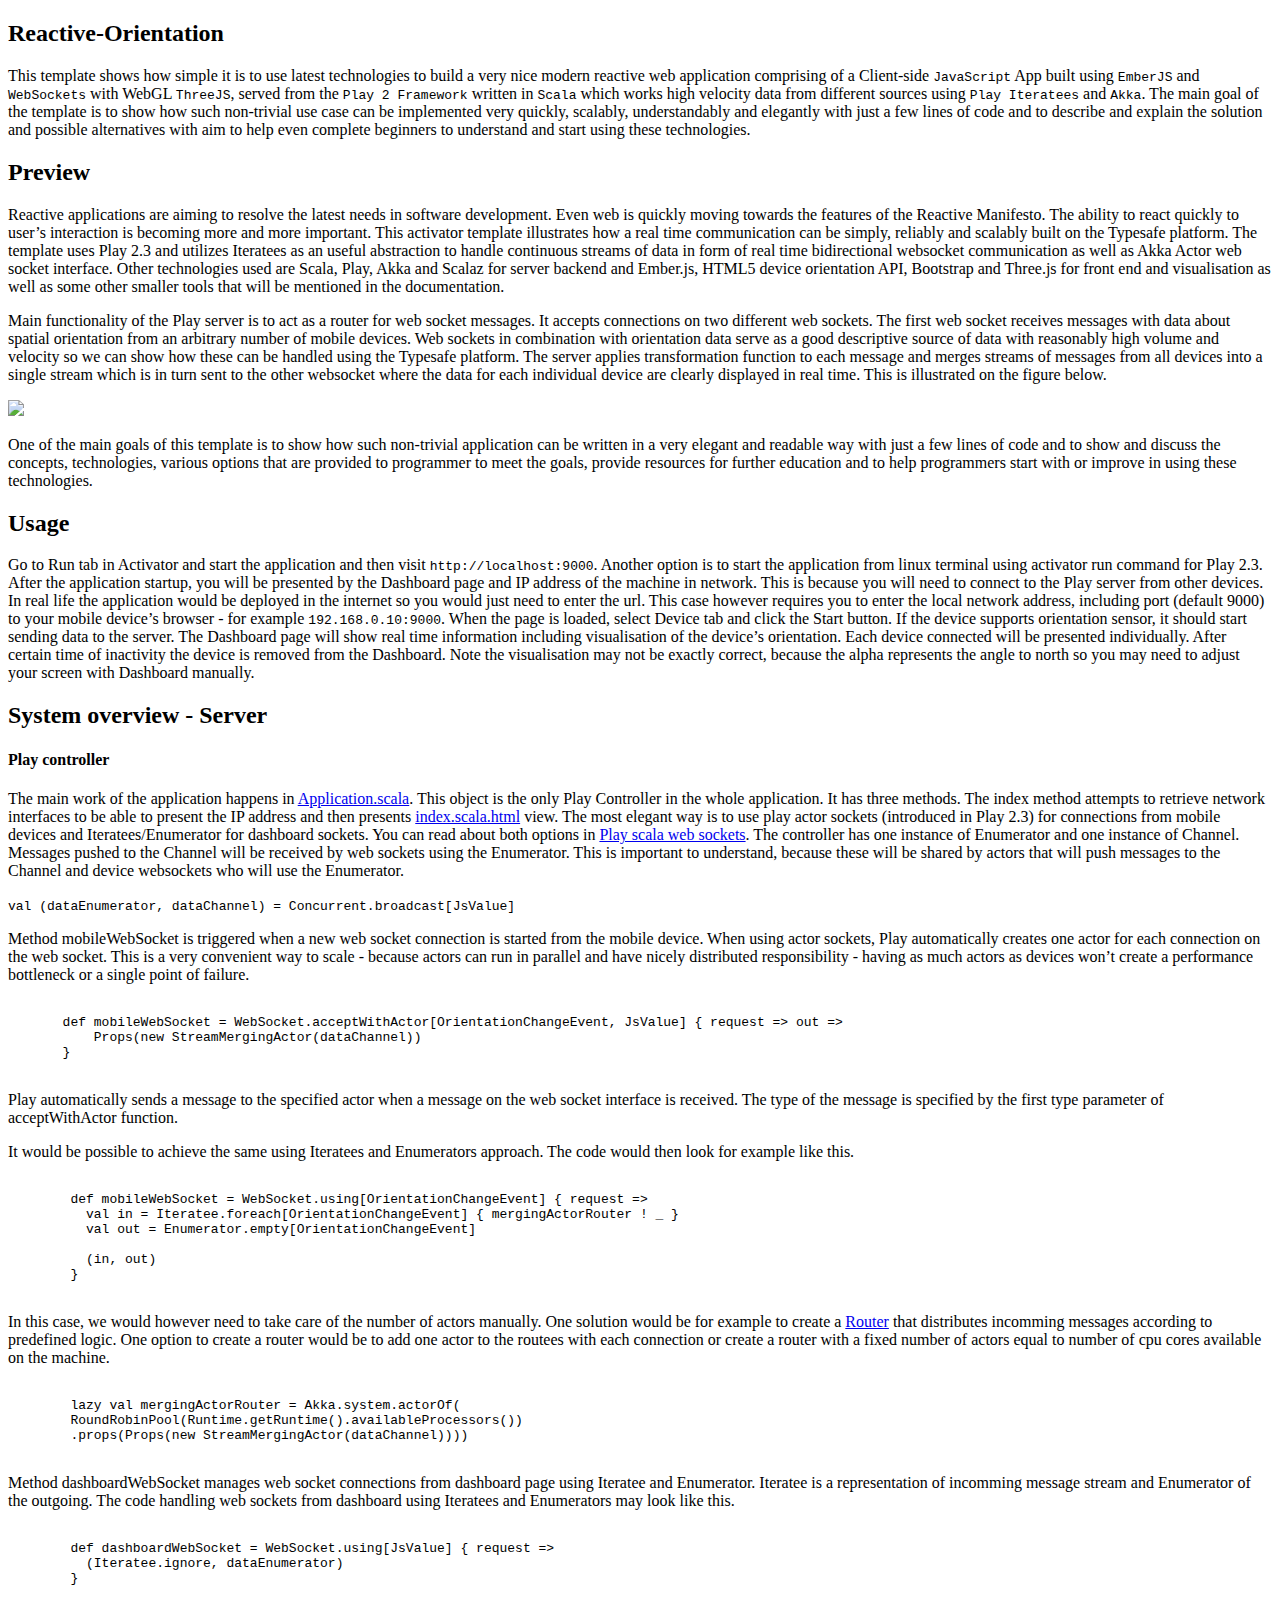
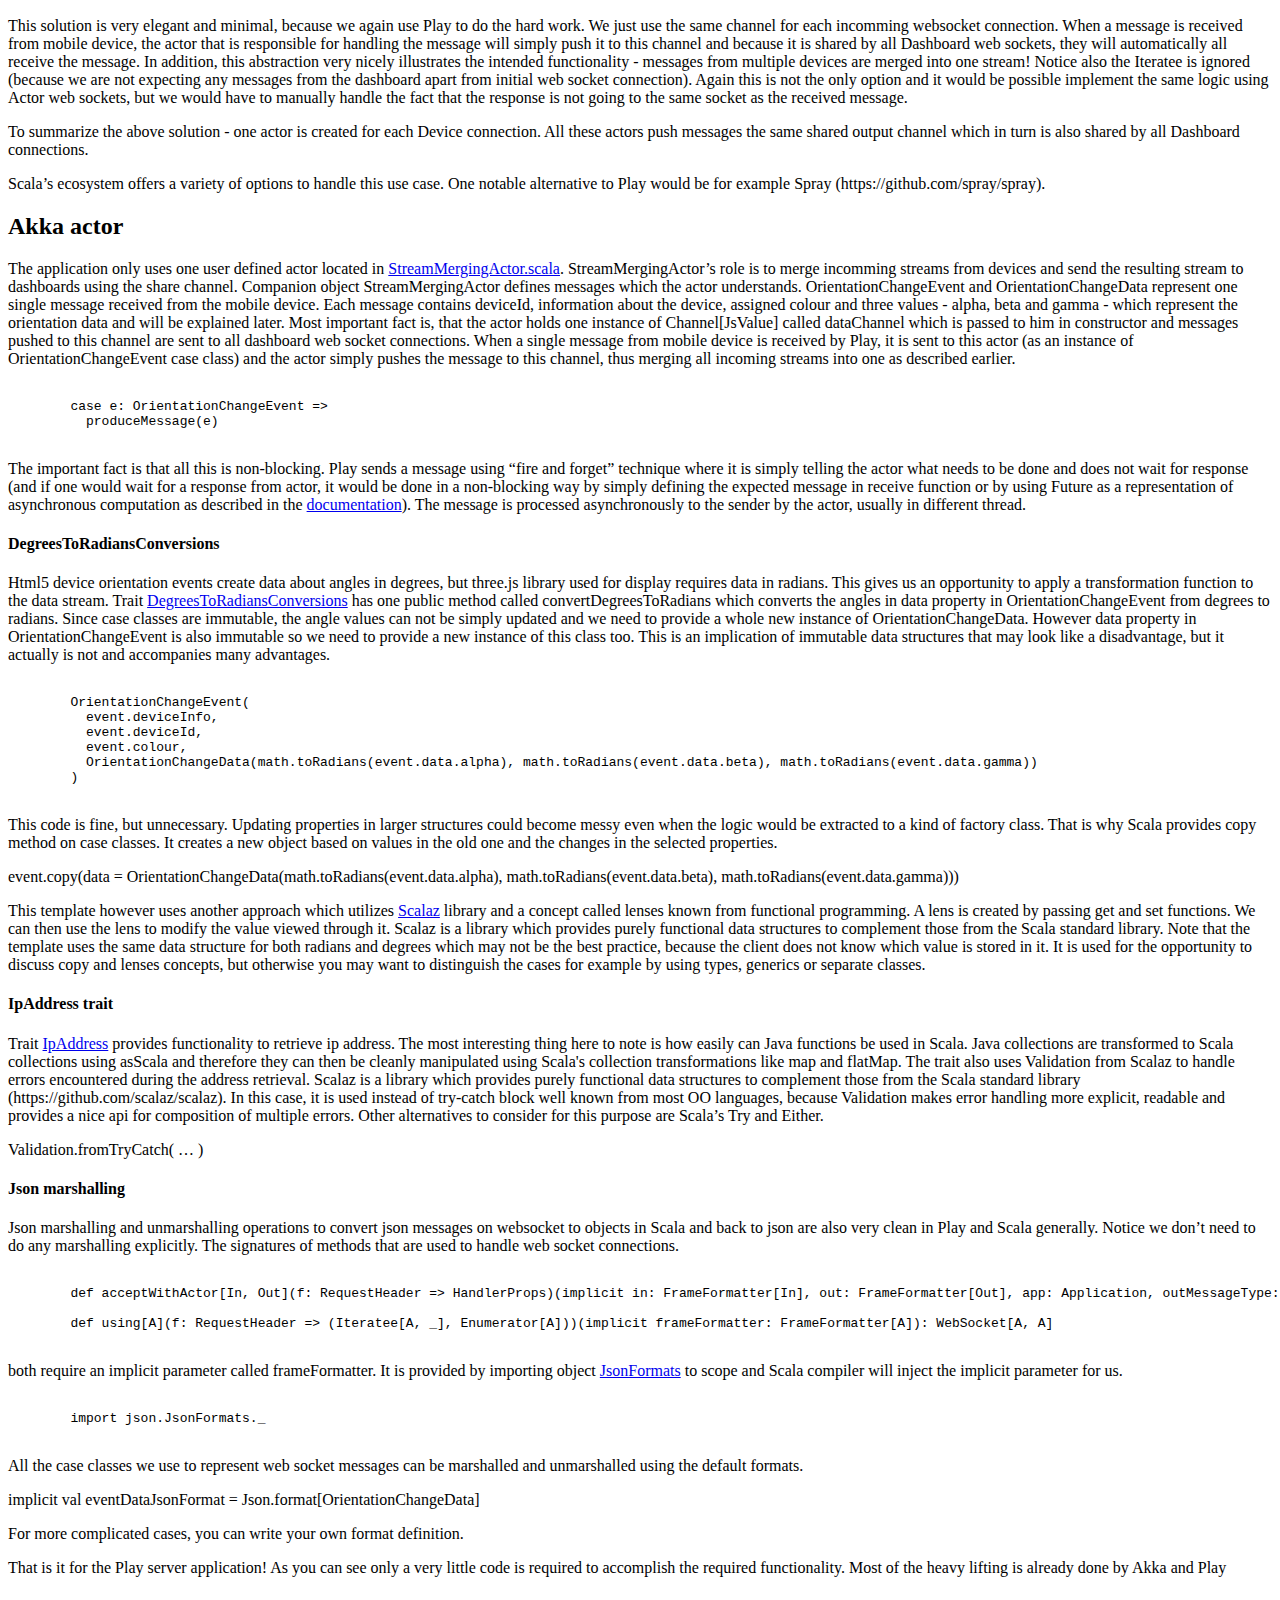
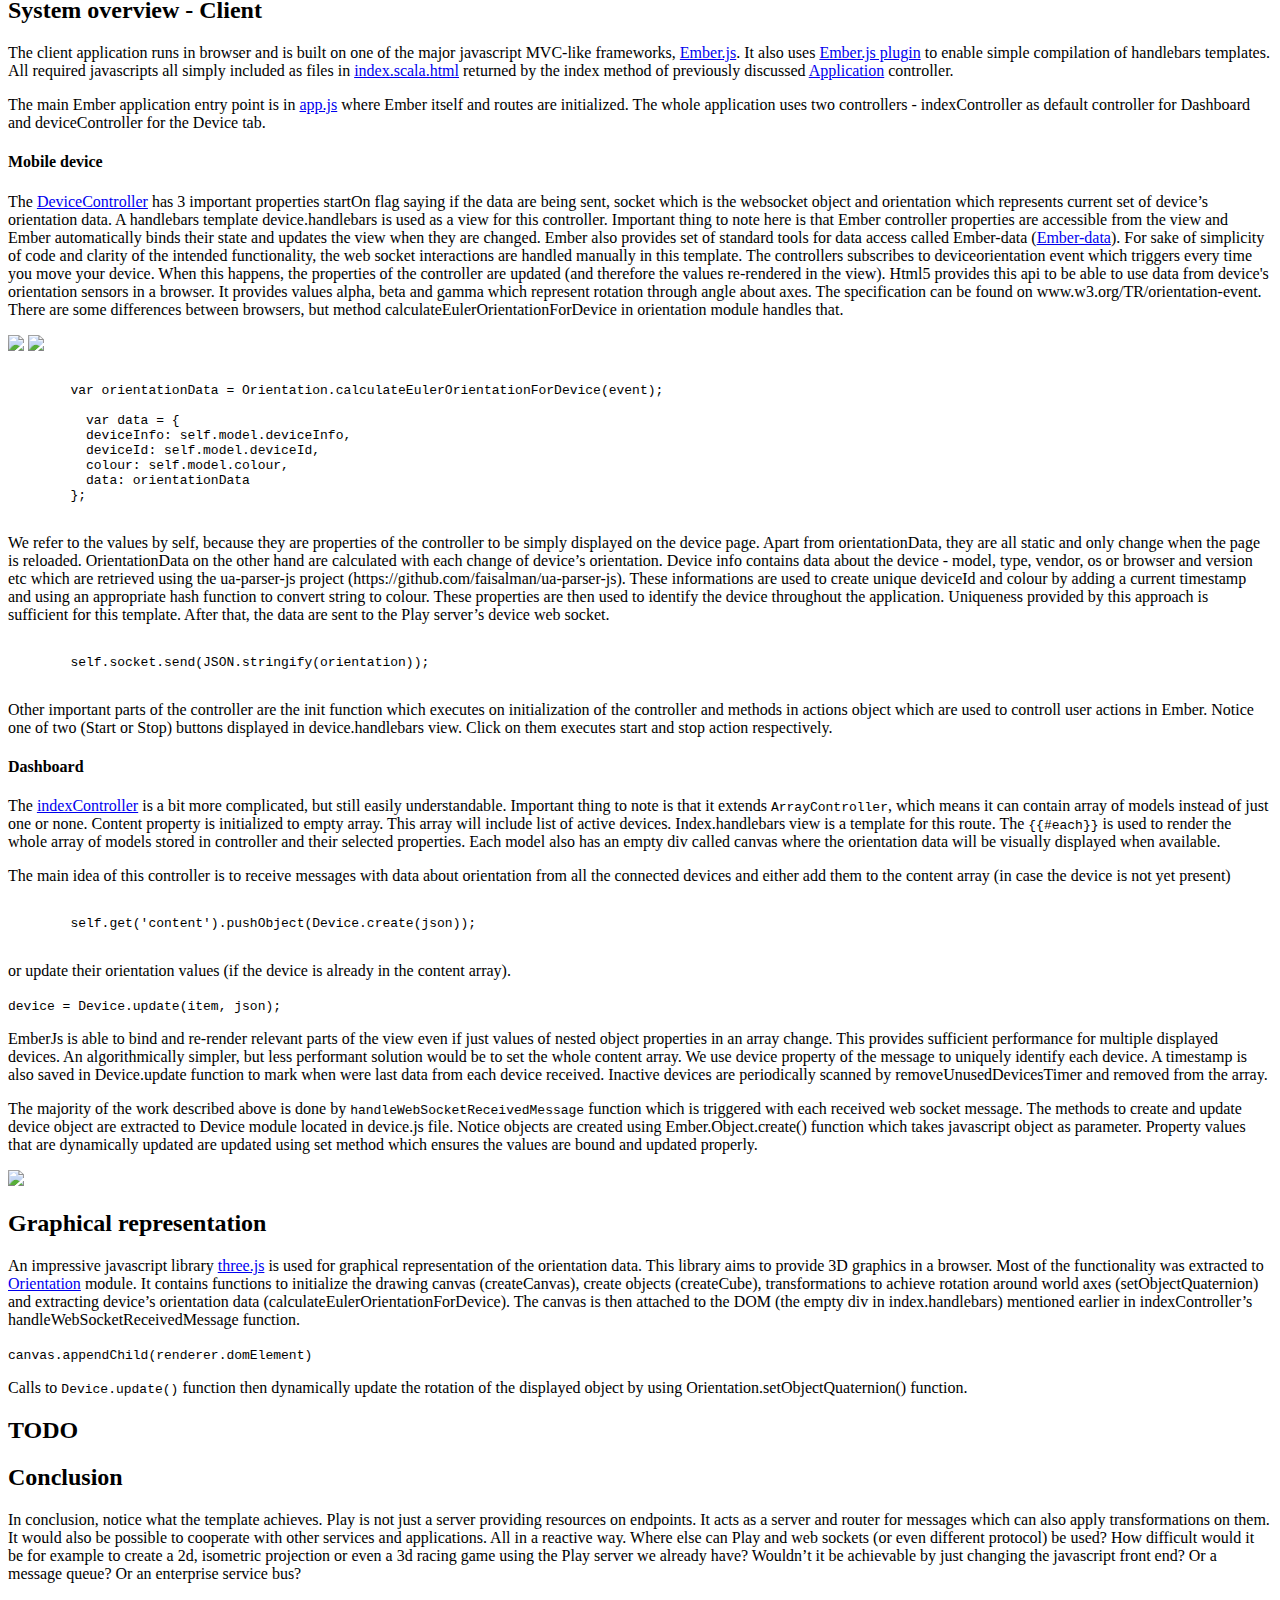
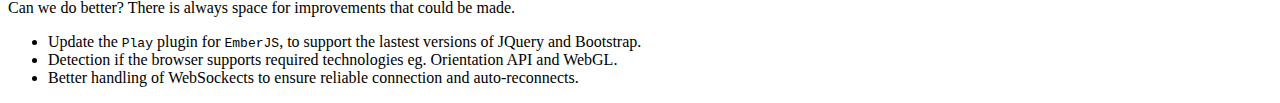
==== tutorial/index.html @ bd3ce536 "Merge remote-tracking branch 'upstream/master'" ====
<!DOCTYPE html PUBLIC "-//W3C//DTD HTML 4.01//EN">
<html xmlns="http://www.w3.org/1999/html" xmlns="http://www.w3.org/1999/html">
<head>
    <title>Reactive-Orientation</title>
</head>
<body>
<div>
    <h2>Reactive-Orientation</h2>
    <p>This template shows how simple it is to use latest technologies to build a very nice modern reactive web application
        comprising of a Client-side <code>JavaScript</code> App built using <code>EmberJS</code>
        and <code>WebSockets</code> with WebGL <code>ThreeJS</code>,
        served from the <code>Play 2 Framework</code> written in <code>Scala</code>
        which works high velocity data from different sources using
        <code>Play Iteratees</code> and <code>Akka</code>. The main goal of the template is to show how such
        non-trivial use case can be implemented very quickly, scalably, understandably and elegantly with just a few lines of
        code and to describe and explain the solution and possible alternatives with aim to help even complete beginners
        to understand and start using these technologies.</p>
</div>
<div>
    <h2>Preview</h2>

    <p>
        Reactive applications are aiming to resolve the latest needs in software development. Even web is quickly moving towards the features of the Reactive Manifesto. The ability to react quickly to user’s interaction is becoming more and more important. This activator template illustrates how a real time communication can be simply, reliably and scalably built on the Typesafe platform.
        The template uses Play 2.3 and utilizes Iteratees as an useful abstraction to handle continuous streams of data in form of real time bidirectional websocket communication as well as Akka Actor web socket interface. Other technologies used are Scala, Play, Akka and Scalaz for server backend and Ember.js, HTML5 device orientation API, Bootstrap and Three.js for front end and visualisation as well as some other smaller tools that will be mentioned in the documentation.
    </p>

    <p>
        Main functionality of the Play server is to act as a router for web socket messages. It accepts connections on two different web sockets. The first web socket receives messages with data about spatial orientation from an arbitrary number of mobile devices. Web sockets in combination with orientation data serve as a good descriptive source of data with reasonably high volume and velocity so we can show how these can be handled using the Typesafe platform. The server applies transformation function to each message and merges streams of messages from all devices into a single stream which is in turn sent to the other websocket where the data for each individual device are clearly displayed in real time. This is illustrated on the figure below.
    </p>

    <img src="tutorial/marble.png">

    <p>
        One of the main goals of this template is to show how such non-trivial application can be written in a very elegant and readable way with just a few lines of code and to show and discuss the concepts, technologies, various options that are provided to programmer to meet the goals, provide resources for further education and to help programmers start with or improve in using these technologies.
    </p>

    <h2>Usage</h2>
    <p>
        Go to Run tab in Activator and start the application and then visit <code>http://localhost:9000</code>. Another option is to start the application from linux terminal using activator run command for Play 2.3. After the application startup, you will be presented by the Dashboard page and IP address of the machine in network. This is because you will need to connect to the Play server from other devices. In real life the application would be deployed in the internet so you would just need to enter the url. This case  however requires you to enter the local network address, including port (default 9000) to your mobile device’s browser - for example <code>192.168.0.10:9000</code>. When the page is loaded, select Device tab and click the Start button. If the device supports orientation sensor, it should start sending data to the server. The Dashboard page will show real time information including visualisation of the device’s orientation. Each device connected will be presented individually. After certain time of inactivity the device is removed from the Dashboard. Note the visualisation may not be exactly correct, because the alpha represents the angle to north so you may need to adjust your screen with Dashboard manually.
    </p>
</div>
<div>
    <h2>System overview - Server</h2>
    <h4>Play controller</h4>

    <p>
        The main work of the application happens in <a href="#code/app/controller/Application.scala">Application.scala</a>. This object is the only Play Controller in the whole application. It has three methods. The index method attempts to retrieve network interfaces to be able to present the IP address and then presents <a href="#code/views/index.scala.html">index.scala.html</a> view.
        The most elegant way is to use play actor sockets (introduced in Play 2.3) for connections from mobile devices and Iteratees/Enumerator for dashboard sockets. You can read about both options in <a href="https://www.playframework.com/documentation/2.3.x/ScalaWebSockets"> Play scala web sockets</a>.

        The controller has one instance of Enumerator and one instance of Channel. Messages pushed to the Channel will be received by web sockets using the Enumerator. This is important to understand, because these will be shared by actors that will push messages to the Channel and device websockets who will use the Enumerator.
    </p>

    <code>val (dataEnumerator, dataChannel) = Concurrent.broadcast[JsValue]</code>

    <p>
        Method mobileWebSocket is triggered when a new web socket connection is started from the mobile device. When using actor sockets, Play automatically creates one actor for each connection on the web socket. This is a very convenient way to scale - because actors can run in parallel and have nicely distributed responsibility - having as much actors as devices won’t create a performance bottleneck or a single point of failure.
    </p>

    <pre><code>
       def mobileWebSocket = WebSocket.acceptWithActor[OrientationChangeEvent, JsValue] { request => out =>
           Props(new StreamMergingActor(dataChannel))
       }
    </code></pre>

    <p>
       Play automatically sends a message to the specified actor when a message on the web socket interface is received. The type of the message is specified by the first type parameter of acceptWithActor function.
    </p>

    <p>
       It would be possible to achieve the same using Iteratees and Enumerators approach. The code would then look for example like this.
    </p>

    <pre><code>
        def mobileWebSocket = WebSocket.using[OrientationChangeEvent] { request =>
          val in = Iteratee.foreach[OrientationChangeEvent] { mergingActorRouter ! _ }
          val out = Enumerator.empty[OrientationChangeEvent]

          (in, out)
        }
    </code></pre>

    <p>
        In this case, we would however need to take care of the number of actors manually. One solution would be for example to create a <a href="http://doc.akka.io/docs/akka/snapshot/scala/routing.html">Router</a> that distributes incomming messages according to predefined logic. One option to create a router would be to add one actor to the routees with each connection or create a router with a fixed number of actors equal to number of cpu cores available on the machine.
    </p>

    <pre><code>
        lazy val mergingActorRouter = Akka.system.actorOf(
        RoundRobinPool(Runtime.getRuntime().availableProcessors())
        .props(Props(new StreamMergingActor(dataChannel))))
    </code></pre>

    <p>
        Method dashboardWebSocket manages web socket connections from dashboard page using Iteratee and Enumerator. Iteratee is a representation of incomming message stream and Enumerator of the outgoing. The code handling web sockets from dashboard using Iteratees and Enumerators may look like this.
    </p>

    <pre><code>
        def dashboardWebSocket = WebSocket.using[JsValue] { request =>
          (Iteratee.ignore, dataEnumerator)
        }
    </code></pre>

    <p>
        This solution is very elegant and minimal, because we again use Play to do the hard work. We just use the same channel for each incomming websocket connection. When a message is received from mobile device, the actor that is responsible for handling the message will simply push it to this channel and because it is shared by all Dashboard web sockets, they will automatically all receive the message. In addition, this abstraction very nicely illustrates the intended functionality - messages from multiple devices are merged into one stream! Notice also the Iteratee is ignored (because we are not expecting any messages from the dashboard apart from initial web socket connection). Again this is not the only option and it would be possible implement the same logic using Actor web sockets, but we would have to manually handle the fact that the response is not going to the same socket as the received message.
    </p>

    <p>
        To summarize the above solution - one actor is created for each Device connection. All these actors push messages the same shared output channel which in turn is also shared by all Dashboard connections.
    </p>

    <p>
        Scala’s ecosystem offers a variety of options to handle this use case. One notable alternative to Play would be for example Spray (https://github.com/spray/spray).
    </p>


    <h2>Akka actor</h2>

    <p>
        The application only uses one user defined actor located in <a href="#code/actors/StreamMergingActor.scala">StreamMergingActor.scala</a>. StreamMergingActor’s role is to merge incomming streams from devices and send the resulting stream to dashboards using the share channel. Companion object StreamMergingActor defines messages which the actor understands. OrientationChangeEvent and OrientationChangeData represent one single message received from the mobile device. Each message contains deviceId, information about the device, assigned colour and three values - alpha, beta and gamma - which represent the orientation data and will be explained later. Most important fact is, that the actor holds one instance of Channel[JsValue] called dataChannel which is passed to him in constructor and messages pushed to this channel are sent to all dashboard web socket connections. When a single message from mobile device is received by Play, it is sent to this actor (as an instance of OrientationChangeEvent case class) and the actor simply pushes the message to this channel, thus merging all incoming streams into one as described earlier.
    </p>

    <pre><code>
        case e: OrientationChangeEvent =>
          produceMessage(e)
    </code></pre>

    <p>
        The important fact is that all this is non-blocking. Play sends a message using “fire and forget” technique where it is simply telling the actor what needs to be done and does not wait for response (and if one would wait for a response from actor, it would be done in a non-blocking way by simply defining the expected message in receive function or by using Future as a representation of asynchronous computation as described in the <a href="http://doc.akka.io/docs/akka/snapshot/scala/actors.html">documentation</a>). The message is processed asynchronously to the sender by the actor, usually in different thread.
    </p>

    <h4>DegreesToRadiansConversions</h4>

    <p>
        Html5 device orientation events create data about angles in degrees, but three.js library used for display requires data in radians. This gives us an opportunity to apply a transformation function to the data stream. Trait <a href="#code/app/utils/DegreesToRadiansConversions.scala">DegreesToRadiansConversions</a> has one public method called convertDegreesToRadians which converts the angles in data property in OrientationChangeEvent from degrees to radians. Since case classes are immutable, the angle values can not be simply updated and we need to provide a whole new instance of OrientationChangeData. However data property in OrientationChangeEvent is also immutable so we need to provide a new instance of this class too. This is an implication of immutable data structures that may look like a disadvantage, but it actually is not and accompanies many advantages.
    </p>

    <pre><code>
        OrientationChangeEvent(
          event.deviceInfo,
          event.deviceId,
          event.colour,
          OrientationChangeData(math.toRadians(event.data.alpha), math.toRadians(event.data.beta), math.toRadians(event.data.gamma))
        )
    </code></pre>

    <p>
        This code is fine, but unnecessary. Updating properties in larger structures could become messy even when the logic would be extracted to a kind of factory class.
        That is why Scala provides copy method on case classes. It creates a new object based on values in the old one and the changes in the selected properties.
    </p>

    <p>
        event.copy(data =  OrientationChangeData(math.toRadians(event.data.alpha), math.toRadians(event.data.beta), math.toRadians(event.data.gamma)))
    </p>

    <p>
        This template however uses another approach which utilizes <a href="https://github.com/scalaz/scalaz">Scalaz</a> library and a concept called lenses known from functional programming. A lens is created by passing get and set functions. We can then use the lens to modify the value viewed through it. Scalaz is a library which provides purely functional data structures to complement those from the Scala standard library. Note that the template uses the same data structure for both radians and degrees which may not be the best practice, because the client does not know which value is stored in it. It is used for the opportunity to discuss copy and lenses concepts, but otherwise you may want to distinguish the cases for example by using types, generics or separate classes.
    </p>

    <h4>IpAddress trait</h4>

    <p>
        Trait <a href="#code/app/utils/IpAddress.scala">IpAddress</a> provides functionality to retrieve ip address. The most interesting thing here to note is how easily can Java functions be used in Scala. Java collections are transformed to Scala collections using asScala and therefore they can then be cleanly manipulated using Scala's collection transformations like map and flatMap. The trait also uses Validation from Scalaz to handle errors encountered during the address retrieval. Scalaz is a library which provides purely functional data structures to complement those from the Scala standard library (https://github.com/scalaz/scalaz). In this case, it is used instead of try-catch block well known from most OO languages, because  Validation makes error handling more explicit, readable and provides a nice api for composition of multiple errors. Other alternatives to consider for this purpose are Scala’s Try and Either.
    </p>

    <p>
        Validation.fromTryCatch( … )
    </p>

    <h4>Json marshalling</h4>

    <p>
        Json marshalling and unmarshalling operations to convert json messages on websocket to objects in Scala and back to json are also very clean in Play and Scala generally. Notice we don’t need to do any marshalling explicitly. The signatures of methods that are used to handle web socket connections.
    </p>

    <pre><code>
        def acceptWithActor[In, Out](f: RequestHeader => HandlerProps)(implicit in: FrameFormatter[In], out: FrameFormatter[Out], app: Application, outMessageType: ClassTag[Out]): WebSocket[In, Out]

        def using[A](f: RequestHeader => (Iteratee[A, _], Enumerator[A]))(implicit frameFormatter: FrameFormatter[A]): WebSocket[A, A]
    </code></pre>

    <p>
        both require an implicit parameter called frameFormatter. It is provided by importing object <a href="#code/app/json/JsonFormats.scala">JsonFormats</a> to scope and Scala compiler will inject the implicit parameter for us.
    </p>

    <pre><code>
        import json.JsonFormats._
    </code></pre>

    <p>
        All the case classes we use to represent web socket messages can be marshalled and unmarshalled using the default formats.
    </p>

    <p>
        implicit val eventDataJsonFormat = Json.format[OrientationChangeData]
    </p>

    <p>
        For more complicated cases, you can write your own format definition.
    </p>

    <p>
        That is it for the Play server application! As you can see only a very little code is required to accomplish the required functionality. Most of the heavy lifting is already done by Akka and Play
    </p>
</div>
<div>
    <h2>System overview - Client</h2>

    <p>
        The client application runs in browser and is built on one of the major javascript MVC-like frameworks, <a href="http://emberjs.com/">Ember.js</a>. It also uses <a href="https://github.com/krumpi/play-emberjs/">Ember.js plugin</a> to enable simple compilation of handlebars templates. All required javascripts all simply included as files in <a href="#code/app/views/index.scala.html">index.scala.html</a> returned by the index method of previously discussed <a href="#code/app/controllers/Application.scala">Application</a> controller.
    </p>

    <p>
        The main Ember application entry point is in <a href="#code/public/javascripts/app/app.js">app.js</a> where Ember itself and routes are initialized. The whole application uses two controllers - indexController as default controller for Dashboard and deviceController for the Device tab.
    </p>

    <h4>Mobile device</h4>

    <p>
        The <a href="#code/public/javascripts/app/deviceController.js">DeviceController</a> has 3 important properties startOn flag saying if the data are being sent, socket which is the websocket object and orientation which represents current set of device’s orientation data. A handlebars template device.handlebars is used as a view for this controller. Important thing to note here is that Ember controller properties are accessible from the view and Ember automatically binds their state and updates the view when they are changed. Ember also provides set of standard tools for data access called Ember-data (<a href="http://emberjs.com/guides/models/">Ember-data</a>). For sake of simplicity of code and clarity of the intended functionality, the web socket interactions are handled manually in this template.
        The controllers subscribes to deviceorientation event which triggers every time you move your device. When this happens, the properties of the controller are updated (and therefore the values re-rendered in the view). Html5 provides this api to be able to use data from device's orientation sensors in a browser. It provides values alpha, beta and gamma which represent rotation through angle about axes. The specification can be found on www.w3.org/TR/orientation-event. There are some differences between browsers, but method calculateEulerOrientationForDevice in orientation module handles that.
    </p>

    <img src="tutorial/device.png" >
    <img src="tutorial/device-portrait.png" >

    <pre><code>
        var orientationData = Orientation.calculateEulerOrientationForDevice(event);

          var data = {
          deviceInfo: self.model.deviceInfo,
          deviceId: self.model.deviceId,
          colour: self.model.colour,
          data: orientationData
        };
    </code></pre>

    <p>
        We refer to the values by self, because they are properties of the controller to be simply displayed on the device page. Apart from orientationData, they are all static and only change when the page is reloaded. OrientationData on the other hand are calculated with each change of device’s orientation. Device info contains data about the device - model, type, vendor, os or browser and version etc which are retrieved using the ua-parser-js project (https://github.com/faisalman/ua-parser-js). These informations are used to create unique deviceId and colour by adding a current timestamp and using an appropriate hash function to convert string to colour. These properties are then used to identify the device throughout the application. Uniqueness provided by this approach is sufficient for this template. After that, the data are sent to the Play server’s device web socket.
    </p>

    <pre><code>
        self.socket.send(JSON.stringify(orientation));
    </code></pre>

    <p>
        Other important parts of the controller are the init function which executes on initialization of the controller and methods in actions object which are used to controll user actions in Ember. Notice one of two (Start or Stop) buttons displayed in device.handlebars view. Click on them executes start and stop action respectively.
    </p>

    <h4>Dashboard</h4>

    <p>
       The <a href="#code/public/javascripts/app/indexController.js">indexController</a> is a bit more complicated, but still easily understandable. Important thing to note is that it extends <code>ArrayController</code>, which means it can contain array of models instead of just one or none. Content property is initialized to empty array. This array will include list of active devices. Index.handlebars view is a template for this route. The <code>{{#each}}</code> is used to render the whole array of models stored in controller and their selected properties. Each model also has an empty div called canvas where the orientation data will be visually displayed when available.
    </p>

    <p>
        The main idea of this controller is to receive messages with data about orientation from all the connected devices and either add them to the content array (in case the device is not yet present)
    </p>

    <pre><code>
        self.get('content').pushObject(Device.create(json));
    </code></pre>

    <p>
        or update their orientation values (if the device is already in the content array).
    </p>

    <code>device = Device.update(item, json);</code>

    <p>
        EmberJs is able to bind and re-render relevant parts of the view even if just values of nested object properties in an array change. This provides sufficient performance for multiple displayed devices. An algorithmically simpler, but less performant solution would be to set the whole content array. We use device property of the message to uniquely identify each device. A timestamp is also saved in Device.update function to mark when were last data from each device received. Inactive devices are periodically scanned by removeUnusedDevicesTimer and removed from the array.
    </p>

    <p>
        The majority of the work described above is done by <code>handleWebSocketReceivedMessage</code> function which is triggered with each received web socket message. The methods to create and update device object are extracted to Device module located in device.js file. Notice objects are created using Ember.Object.create() function which takes javascript object as parameter. Property values that are dynamically updated are updated using set method which ensures the values are bound and updated properly.
    </p>

    <img src="tutorial/dashboard.png" >
</div>
<div>
    <h2>Graphical representation</h2>

    <p>
        An impressive javascript library <a href="http://threejs.org/">three.js</a> is used for graphical representation of the orientation data. This library aims to provide 3D graphics in a browser. Most of the functionality was extracted to <a href="#code/public/javascripts/app/orientation.js">Orientation</a> module. It contains functions to initialize the drawing canvas (createCanvas), create objects (createCube), transformations to achieve rotation around world axes (setObjectQuaternion) and extracting device’s orientation data (calculateEulerOrientationForDevice). The canvas is then attached to the DOM (the empty div in index.handlebars) mentioned earlier in indexController’s handleWebSocketReceivedMessage function.
    </p>

    <code>canvas.appendChild(renderer.domElement)</code>

    <p>
        Calls to <code>Device.update()</code> function then dynamically update the rotation of the displayed object by using Orientation.setObjectQuaternion() function.
    </p>

    <h2>TODO</h2>
</div>
<div>
    <h2>Conclusion</h2>

    <p>
        In conclusion, notice what the template achieves. Play is not just a server providing resources on endpoints. It acts as a server and router for messages which can also apply transformations on them. It would also be possible to cooperate with other services and applications. All in a reactive way. Where else can Play and web sockets (or even different protocol) be used? How difficult would it be for example to create a 2d, isometric projection or even a 3d racing game using the Play server we already have? Wouldn’t it be achievable by just changing the javascript front end? Or a message queue? Or an enterprise service bus?
    </p>

    <p>
       Can we do better? There is always space for improvements that could be made.
    </p>

        <ul>
            <li>Update the <code>Play</code> plugin for <code>EmberJS</code>, to support the lastest versions of JQuery and Bootstrap.</li>
            <li>Detection if the browser supports required technologies eg. Orientation API and WebGL.</li>
            <li>Better handling of WebSockects to ensure reliable connection and auto-reconnects.</li>
        </ul>

    </div>

</div>




</body>
</html>
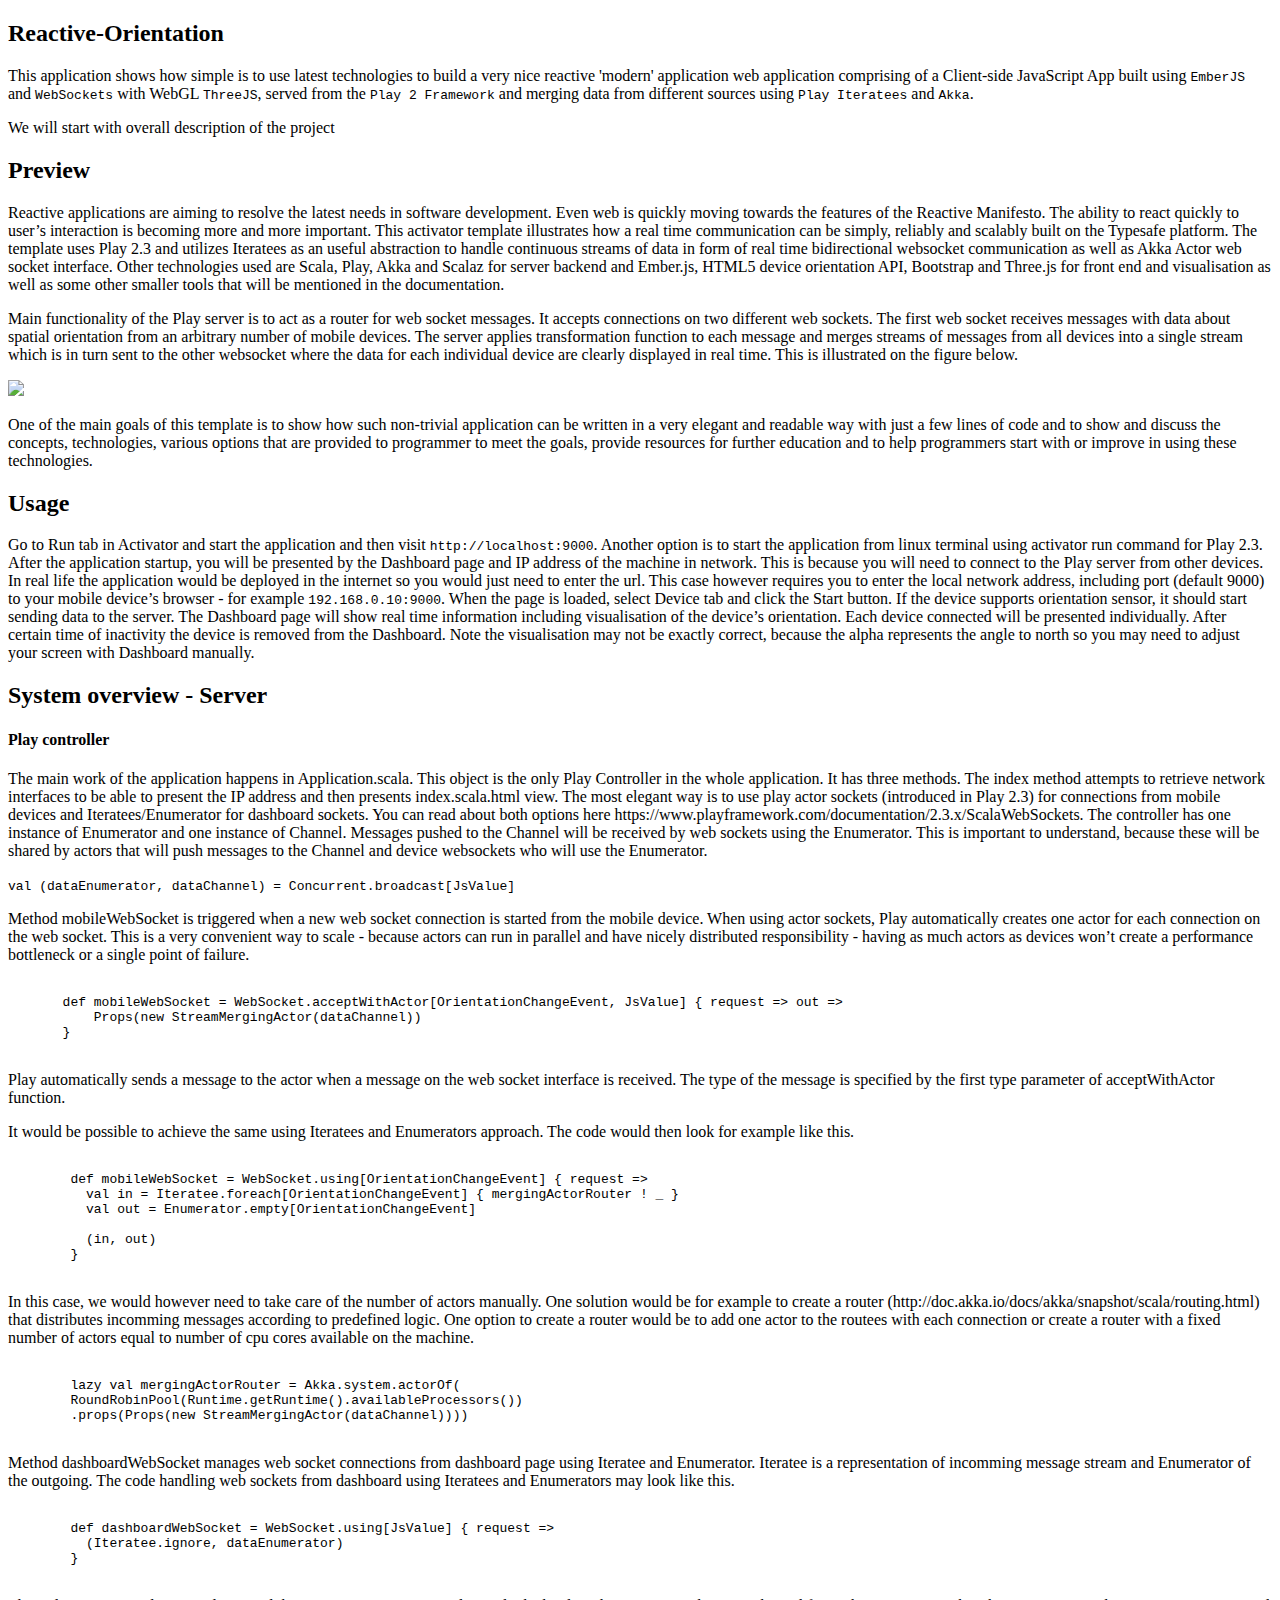
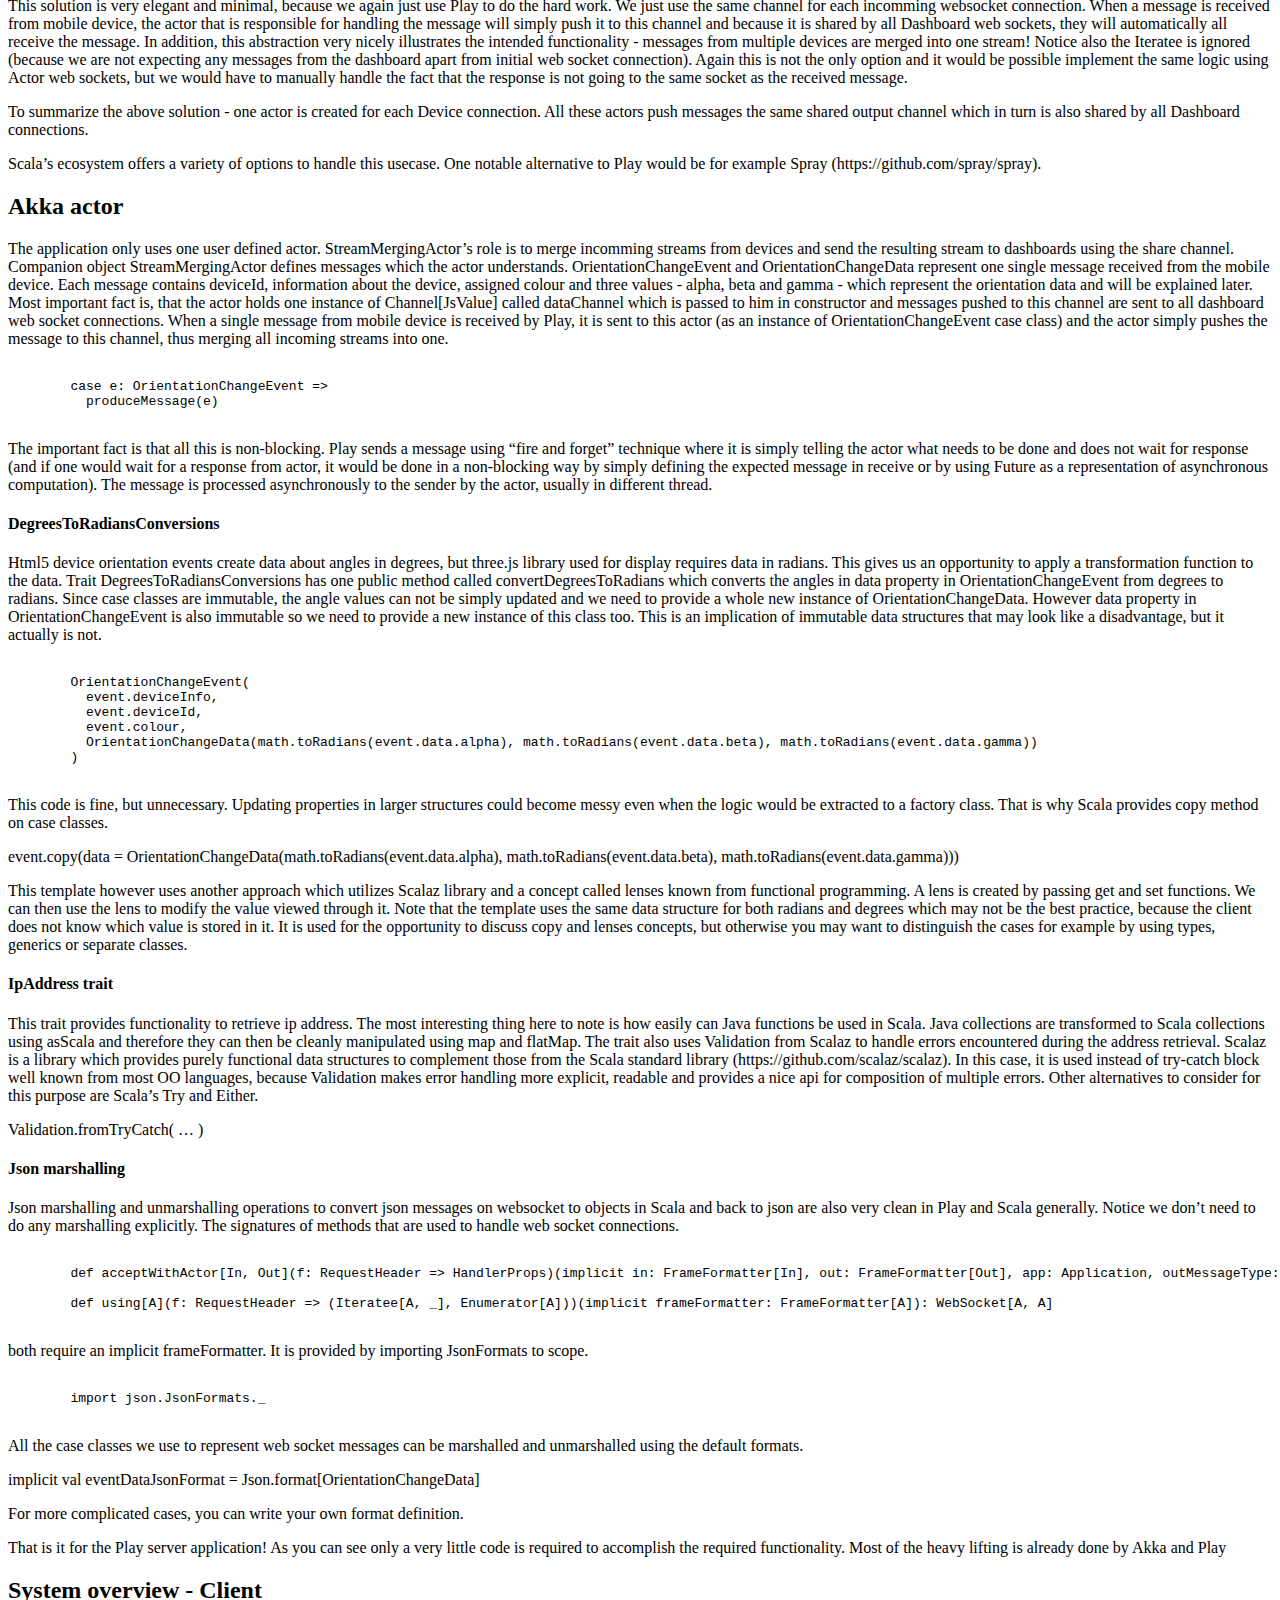
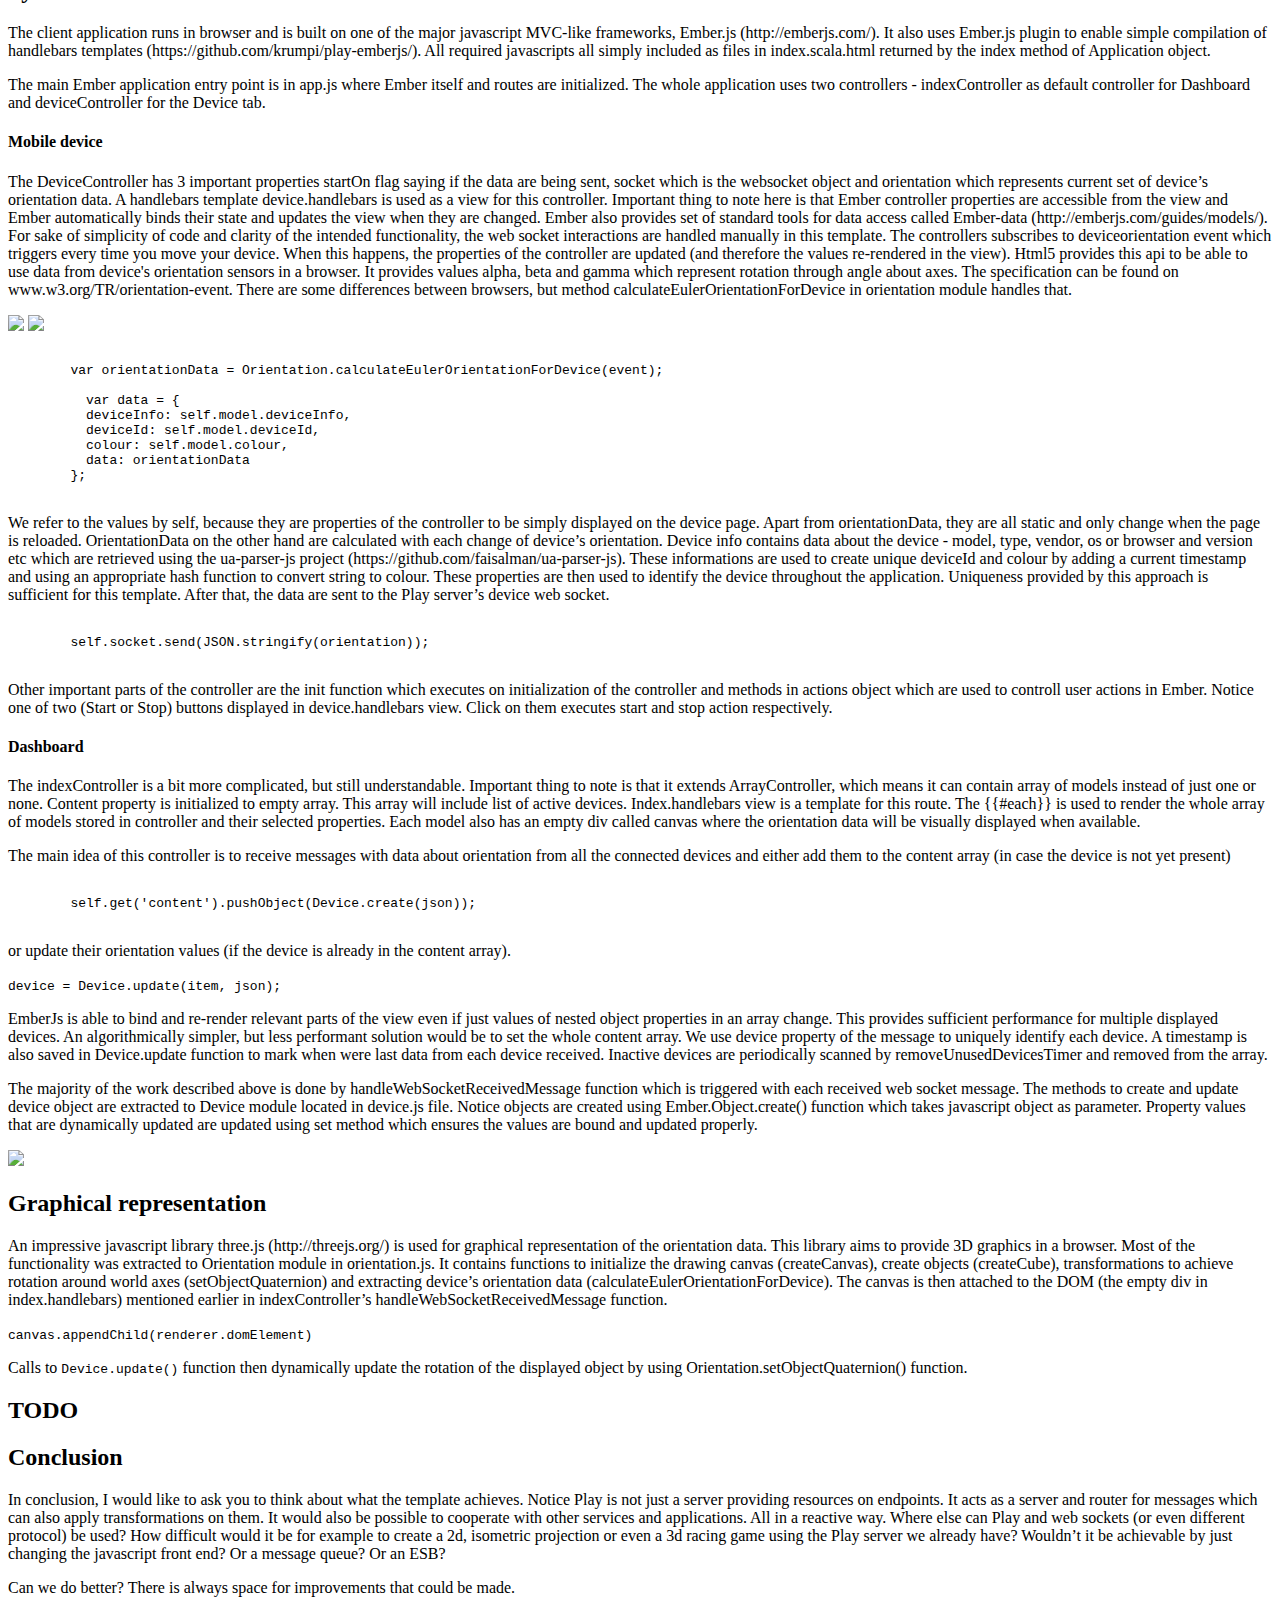
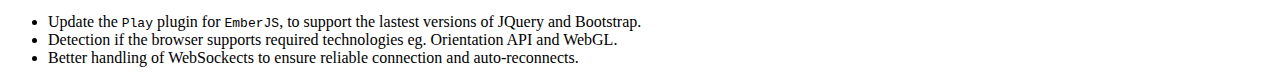
==== commit 20d62b94: "Doc updates + removed unused js code" ====
--- a/tutorial/index.html
+++ b/tutorial/index.html
@@ -1,20 +1,13 @@
 <!DOCTYPE html PUBLIC "-//W3C//DTD HTML 4.01//EN">
-<html xmlns="http://www.w3.org/1999/html" xmlns="http://www.w3.org/1999/html">
+<html>
 <head>
     <title>Reactive-Orientation</title>
 </head>
 <body>
 <div>
     <h2>Reactive-Orientation</h2>
-    <p>This template shows how simple it is to use latest technologies to build a very nice modern reactive web application
-        comprising of a Client-side <code>JavaScript</code> App built using <code>EmberJS</code>
-        and <code>WebSockets</code> with WebGL <code>ThreeJS</code>,
-        served from the <code>Play 2 Framework</code> written in <code>Scala</code>
-        which works high velocity data from different sources using
-        <code>Play Iteratees</code> and <code>Akka</code>. The main goal of the template is to show how such
-        non-trivial use case can be implemented very quickly, scalably, understandably and elegantly with just a few lines of
-        code and to describe and explain the solution and possible alternatives with aim to help even complete beginners
-        to understand and start using these technologies.</p>
+    <p>This application shows how simple is to use latest technologies to build a very nice reactive 'modern' application web application comprising of a Client-side JavaScript App built using <code>EmberJS</code> and <code>WebSockets</code> with WebGL <code>ThreeJS</code>, served from the <code>Play 2 Framework</code> and merging data from different sources using <code>Play Iteratees</code> and  <code>Akka</code>.</p>
+    <p>We will start with overall description of the project</p>
 </div>
 <div>
     <h2>Preview</h2>
@@ -25,7 +18,7 @@
     </p>
 
     <p>
-        Main functionality of the Play server is to act as a router for web socket messages. It accepts connections on two different web sockets. The first web socket receives messages with data about spatial orientation from an arbitrary number of mobile devices. Web sockets in combination with orientation data serve as a good descriptive source of data with reasonably high volume and velocity so we can show how these can be handled using the Typesafe platform. The server applies transformation function to each message and merges streams of messages from all devices into a single stream which is in turn sent to the other websocket where the data for each individual device are clearly displayed in real time. This is illustrated on the figure below.
+        Main functionality of the Play server is to act as a router for web socket messages. It accepts connections on two different web sockets. The first web socket receives messages with data about spatial orientation from an arbitrary number of mobile devices. The server applies transformation function to each message and merges streams of messages from all devices into a single stream which is in turn sent to the other websocket where the data for each individual device are clearly displayed in real time. This is illustrated on the figure below.
     </p>
 
     <img src="tutorial/marble.png">
@@ -44,8 +37,8 @@
     <h4>Play controller</h4>
 
     <p>
-        The main work of the application happens in <a href="#code/app/controller/Application.scala">Application.scala</a>. This object is the only Play Controller in the whole application. It has three methods. The index method attempts to retrieve network interfaces to be able to present the IP address and then presents <a href="#code/views/index.scala.html">index.scala.html</a> view.
-        The most elegant way is to use play actor sockets (introduced in Play 2.3) for connections from mobile devices and Iteratees/Enumerator for dashboard sockets. You can read about both options in <a href="https://www.playframework.com/documentation/2.3.x/ScalaWebSockets"> Play scala web sockets</a>.
+        The main work of the application happens in Application.scala. This object is the only Play Controller in the whole application. It has three methods. The index method attempts to retrieve network interfaces to be able to present the IP address and then presents index.scala.html view.
+        The most elegant way is to use play actor sockets (introduced in Play 2.3) for connections from mobile devices and Iteratees/Enumerator for dashboard sockets. You can read about both options here https://www.playframework.com/documentation/2.3.x/ScalaWebSockets.
 
         The controller has one instance of Enumerator and one instance of Channel. Messages pushed to the Channel will be received by web sockets using the Enumerator. This is important to understand, because these will be shared by actors that will push messages to the Channel and device websockets who will use the Enumerator.
     </p>
@@ -63,7 +56,7 @@
     </code></pre>
 
     <p>
-       Play automatically sends a message to the specified actor when a message on the web socket interface is received. The type of the message is specified by the first type parameter of acceptWithActor function.
+       Play automatically sends a message to the actor when a message on the web socket interface is received. The type of the message is specified by the first type parameter of acceptWithActor function.
     </p>
 
     <p>
@@ -80,7 +73,7 @@
     </code></pre>
 
     <p>
-        In this case, we would however need to take care of the number of actors manually. One solution would be for example to create a <a href="http://doc.akka.io/docs/akka/snapshot/scala/routing.html">Router</a> that distributes incomming messages according to predefined logic. One option to create a router would be to add one actor to the routees with each connection or create a router with a fixed number of actors equal to number of cpu cores available on the machine.
+        In this case, we would however need to take care of the number of actors manually. One solution would be for example to create a router (http://doc.akka.io/docs/akka/snapshot/scala/routing.html) that distributes incomming messages according to predefined logic. One option to create a router would be to add one actor to the routees with each connection or create a router with a fixed number of actors equal to number of cpu cores available on the machine.
     </p>
 
     <pre><code>
@@ -100,7 +93,7 @@
     </code></pre>
 
     <p>
-        This solution is very elegant and minimal, because we again use Play to do the hard work. We just use the same channel for each incomming websocket connection. When a message is received from mobile device, the actor that is responsible for handling the message will simply push it to this channel and because it is shared by all Dashboard web sockets, they will automatically all receive the message. In addition, this abstraction very nicely illustrates the intended functionality - messages from multiple devices are merged into one stream! Notice also the Iteratee is ignored (because we are not expecting any messages from the dashboard apart from initial web socket connection). Again this is not the only option and it would be possible implement the same logic using Actor web sockets, but we would have to manually handle the fact that the response is not going to the same socket as the received message.
+        This solution is very elegant and minimal, because we again just use Play to do the hard work. We just use the same channel for each incomming websocket connection. When a message is received from mobile device, the actor that is responsible for handling the message will simply push it to this channel and because it is shared by all Dashboard web sockets, they will automatically all receive the message. In addition, this abstraction very nicely illustrates the intended functionality - messages from multiple devices are merged into one stream! Notice also the Iteratee is ignored (because we are not expecting any messages from the dashboard apart from initial web socket connection). Again this is not the only option and it would be possible implement the same logic using Actor web sockets, but we would have to manually handle the fact that the response is not going to the same socket as the received message.
     </p>
 
     <p>
@@ -108,14 +101,14 @@
     </p>
 
     <p>
-        Scala’s ecosystem offers a variety of options to handle this use case. One notable alternative to Play would be for example Spray (https://github.com/spray/spray).
+        Scala’s ecosystem offers a variety of options to handle this usecase. One notable alternative to Play would be for example Spray (https://github.com/spray/spray).
     </p>
 
 
     <h2>Akka actor</h2>
 
     <p>
-        The application only uses one user defined actor located in <a href="#code/actors/StreamMergingActor.scala">StreamMergingActor.scala</a>. StreamMergingActor’s role is to merge incomming streams from devices and send the resulting stream to dashboards using the share channel. Companion object StreamMergingActor defines messages which the actor understands. OrientationChangeEvent and OrientationChangeData represent one single message received from the mobile device. Each message contains deviceId, information about the device, assigned colour and three values - alpha, beta and gamma - which represent the orientation data and will be explained later. Most important fact is, that the actor holds one instance of Channel[JsValue] called dataChannel which is passed to him in constructor and messages pushed to this channel are sent to all dashboard web socket connections. When a single message from mobile device is received by Play, it is sent to this actor (as an instance of OrientationChangeEvent case class) and the actor simply pushes the message to this channel, thus merging all incoming streams into one as described earlier.
+        The application only uses one user defined actor. StreamMergingActor’s role is to merge incomming streams from devices and send the resulting stream to dashboards using the share channel. Companion object StreamMergingActor defines messages which the actor understands. OrientationChangeEvent and OrientationChangeData represent one single message received from the mobile device. Each message contains deviceId, information about the device, assigned colour and three values - alpha, beta and gamma - which represent the orientation data and will be explained later. Most important fact is, that the actor holds one instance of Channel[JsValue] called dataChannel which is passed to him in constructor and messages pushed to this channel are sent to all dashboard web socket connections. When a single message from mobile device is received by Play, it is sent to this actor (as an instance of OrientationChangeEvent case class) and the actor simply pushes the message to this channel, thus merging all incoming streams into one.
     </p>
 
     <pre><code>
@@ -124,13 +117,13 @@
     </code></pre>
 
     <p>
-        The important fact is that all this is non-blocking. Play sends a message using “fire and forget” technique where it is simply telling the actor what needs to be done and does not wait for response (and if one would wait for a response from actor, it would be done in a non-blocking way by simply defining the expected message in receive function or by using Future as a representation of asynchronous computation as described in the <a href="http://doc.akka.io/docs/akka/snapshot/scala/actors.html">documentation</a>). The message is processed asynchronously to the sender by the actor, usually in different thread.
+        The important fact is that all this is non-blocking. Play sends a message using “fire and forget” technique where it is simply telling the actor what needs to be done and does not wait for response (and if one would wait for a response from actor, it would be done in a non-blocking way by simply defining the expected message in receive or by using Future as a representation of asynchronous computation). The message is processed asynchronously to the sender by the actor, usually in different thread.
     </p>
 
     <h4>DegreesToRadiansConversions</h4>
 
     <p>
-        Html5 device orientation events create data about angles in degrees, but three.js library used for display requires data in radians. This gives us an opportunity to apply a transformation function to the data stream. Trait <a href="#code/app/utils/DegreesToRadiansConversions.scala">DegreesToRadiansConversions</a> has one public method called convertDegreesToRadians which converts the angles in data property in OrientationChangeEvent from degrees to radians. Since case classes are immutable, the angle values can not be simply updated and we need to provide a whole new instance of OrientationChangeData. However data property in OrientationChangeEvent is also immutable so we need to provide a new instance of this class too. This is an implication of immutable data structures that may look like a disadvantage, but it actually is not and accompanies many advantages.
+        Html5 device orientation events create data about angles in degrees, but three.js library used for display requires data in radians. This gives us an opportunity to apply a transformation function to the data. Trait DegreesToRadiansConversions has one public method called convertDegreesToRadians which converts the angles in data property in OrientationChangeEvent from degrees to radians. Since case classes are immutable, the angle values can not be simply updated and we need to provide a whole new instance of OrientationChangeData. However data property in OrientationChangeEvent is also immutable so we need to provide a new instance of this class too. This is an implication of immutable data structures that may look like a disadvantage, but it actually is not.
     </p>
 
     <pre><code>
@@ -143,8 +136,8 @@
     </code></pre>
 
     <p>
-        This code is fine, but unnecessary. Updating properties in larger structures could become messy even when the logic would be extracted to a kind of factory class.
-        That is why Scala provides copy method on case classes. It creates a new object based on values in the old one and the changes in the selected properties.
+        This code is fine, but unnecessary. Updating properties in larger structures could become messy even when the logic would be extracted to a factory class.
+        That is why Scala provides copy method on case classes.
     </p>
 
     <p>
@@ -152,13 +145,13 @@
     </p>
 
     <p>
-        This template however uses another approach which utilizes <a href="https://github.com/scalaz/scalaz">Scalaz</a> library and a concept called lenses known from functional programming. A lens is created by passing get and set functions. We can then use the lens to modify the value viewed through it. Scalaz is a library which provides purely functional data structures to complement those from the Scala standard library. Note that the template uses the same data structure for both radians and degrees which may not be the best practice, because the client does not know which value is stored in it. It is used for the opportunity to discuss copy and lenses concepts, but otherwise you may want to distinguish the cases for example by using types, generics or separate classes.
+        This template however uses another approach which utilizes Scalaz library and a concept called lenses known from functional programming. A lens is created by passing get and set functions. We can then use the lens to modify the value viewed through it. Note that the template uses the same data structure for both radians and degrees which may not be the best practice, because the client does not know which value is stored in it. It is used for the opportunity to discuss copy and lenses concepts, but otherwise you may want to distinguish the cases for example by using types, generics or separate classes.
     </p>
 
     <h4>IpAddress trait</h4>
 
     <p>
-        Trait <a href="#code/app/utils/IpAddress.scala">IpAddress</a> provides functionality to retrieve ip address. The most interesting thing here to note is how easily can Java functions be used in Scala. Java collections are transformed to Scala collections using asScala and therefore they can then be cleanly manipulated using Scala's collection transformations like map and flatMap. The trait also uses Validation from Scalaz to handle errors encountered during the address retrieval. Scalaz is a library which provides purely functional data structures to complement those from the Scala standard library (https://github.com/scalaz/scalaz). In this case, it is used instead of try-catch block well known from most OO languages, because  Validation makes error handling more explicit, readable and provides a nice api for composition of multiple errors. Other alternatives to consider for this purpose are Scala’s Try and Either.
+        This trait provides functionality to retrieve ip address. The most interesting thing here to note is how easily can Java functions be used in Scala. Java collections are transformed to Scala collections using asScala and therefore they can then be cleanly manipulated using map and flatMap. The trait also uses Validation from Scalaz to handle errors encountered during the address retrieval. Scalaz is a library which provides purely functional data structures to complement those from the Scala standard library (https://github.com/scalaz/scalaz). In this case, it is used instead of try-catch block well known from most OO languages, because  Validation makes error handling more explicit, readable and provides a nice api for composition of multiple errors. Other alternatives to consider for this purpose are Scala’s Try and Either.
     </p>
 
     <p>
@@ -178,7 +171,7 @@
     </code></pre>
 
     <p>
-        both require an implicit parameter called frameFormatter. It is provided by importing object <a href="#code/app/json/JsonFormats.scala">JsonFormats</a> to scope and Scala compiler will inject the implicit parameter for us.
+        both require an implicit frameFormatter. It is provided by importing JsonFormats to scope.
     </p>
 
     <pre><code>
@@ -205,17 +198,17 @@
     <h2>System overview - Client</h2>
 
     <p>
-        The client application runs in browser and is built on one of the major javascript MVC-like frameworks, <a href="http://emberjs.com/">Ember.js</a>. It also uses <a href="https://github.com/krumpi/play-emberjs/">Ember.js plugin</a> to enable simple compilation of handlebars templates. All required javascripts all simply included as files in <a href="#code/app/views/index.scala.html">index.scala.html</a> returned by the index method of previously discussed <a href="#code/app/controllers/Application.scala">Application</a> controller.
-    </p>
-
-    <p>
-        The main Ember application entry point is in <a href="#code/public/javascripts/app/app.js">app.js</a> where Ember itself and routes are initialized. The whole application uses two controllers - indexController as default controller for Dashboard and deviceController for the Device tab.
+        The client application runs in browser and is built on one of the major javascript MVC-like frameworks, Ember.js (http://emberjs.com/). It also uses Ember.js plugin to enable simple compilation of handlebars templates (https://github.com/krumpi/play-emberjs/). All required javascripts all simply included as files in index.scala.html returned by the index method of Application object.
+    </p>
+
+    <p>
+        The main Ember application entry point is in app.js where Ember itself and routes are initialized. The whole application uses two controllers - indexController as default controller for Dashboard and deviceController for the Device tab.
     </p>
 
     <h4>Mobile device</h4>
 
     <p>
-        The <a href="#code/public/javascripts/app/deviceController.js">DeviceController</a> has 3 important properties startOn flag saying if the data are being sent, socket which is the websocket object and orientation which represents current set of device’s orientation data. A handlebars template device.handlebars is used as a view for this controller. Important thing to note here is that Ember controller properties are accessible from the view and Ember automatically binds their state and updates the view when they are changed. Ember also provides set of standard tools for data access called Ember-data (<a href="http://emberjs.com/guides/models/">Ember-data</a>). For sake of simplicity of code and clarity of the intended functionality, the web socket interactions are handled manually in this template.
+        The DeviceController has 3 important properties startOn flag saying if the data are being sent, socket which is the websocket object and orientation which represents current set of device’s orientation data. A handlebars template device.handlebars is used as a view for this controller. Important thing to note here is that Ember controller properties are accessible from the view and Ember automatically binds their state and updates the view when they are changed. Ember also provides set of standard tools for data access called Ember-data (http://emberjs.com/guides/models/). For sake of simplicity of code and clarity of the intended functionality, the web socket interactions are handled manually in this template.
         The controllers subscribes to deviceorientation event which triggers every time you move your device. When this happens, the properties of the controller are updated (and therefore the values re-rendered in the view). Html5 provides this api to be able to use data from device's orientation sensors in a browser. It provides values alpha, beta and gamma which represent rotation through angle about axes. The specification can be found on www.w3.org/TR/orientation-event. There are some differences between browsers, but method calculateEulerOrientationForDevice in orientation module handles that.
     </p>
 
@@ -248,7 +241,7 @@
     <h4>Dashboard</h4>
 
     <p>
-       The <a href="#code/public/javascripts/app/indexController.js">indexController</a> is a bit more complicated, but still easily understandable. Important thing to note is that it extends <code>ArrayController</code>, which means it can contain array of models instead of just one or none. Content property is initialized to empty array. This array will include list of active devices. Index.handlebars view is a template for this route. The <code>{{#each}}</code> is used to render the whole array of models stored in controller and their selected properties. Each model also has an empty div called canvas where the orientation data will be visually displayed when available.
+       The indexController is a bit more complicated, but still understandable. Important thing to note is that it extends ArrayController, which means it can contain array of models instead of just one or none. Content property is initialized to empty array. This array will include list of active devices. Index.handlebars view is a template for this route. The {{#each}} is used to render the whole array of models stored in controller and their selected properties. Each model also has an empty div called canvas where the orientation data will be visually displayed when available.
     </p>
 
     <p>
@@ -270,7 +263,7 @@
     </p>
 
     <p>
-        The majority of the work described above is done by <code>handleWebSocketReceivedMessage</code> function which is triggered with each received web socket message. The methods to create and update device object are extracted to Device module located in device.js file. Notice objects are created using Ember.Object.create() function which takes javascript object as parameter. Property values that are dynamically updated are updated using set method which ensures the values are bound and updated properly.
+        The majority of the work described above is done by handleWebSocketReceivedMessage function which is triggered with each received web socket message. The methods to create and update device object are extracted to Device module located in device.js file. Notice objects are created using Ember.Object.create() function which takes javascript object as parameter. Property values that are dynamically updated are updated using set method which ensures the values are bound and updated properly.
     </p>
 
     <img src="tutorial/dashboard.png" >
@@ -279,7 +272,7 @@
     <h2>Graphical representation</h2>
 
     <p>
-        An impressive javascript library <a href="http://threejs.org/">three.js</a> is used for graphical representation of the orientation data. This library aims to provide 3D graphics in a browser. Most of the functionality was extracted to <a href="#code/public/javascripts/app/orientation.js">Orientation</a> module. It contains functions to initialize the drawing canvas (createCanvas), create objects (createCube), transformations to achieve rotation around world axes (setObjectQuaternion) and extracting device’s orientation data (calculateEulerOrientationForDevice). The canvas is then attached to the DOM (the empty div in index.handlebars) mentioned earlier in indexController’s handleWebSocketReceivedMessage function.
+        An impressive javascript library three.js (http://threejs.org/) is used for graphical representation of the orientation data. This library aims to provide 3D graphics in a browser. Most of the functionality was extracted to Orientation module in orientation.js. It contains functions to initialize the drawing canvas (createCanvas), create objects (createCube), transformations to achieve rotation around world axes (setObjectQuaternion) and extracting device’s orientation data (calculateEulerOrientationForDevice). The canvas is then attached to the DOM (the empty div in index.handlebars) mentioned earlier in indexController’s handleWebSocketReceivedMessage function.
     </p>
 
     <code>canvas.appendChild(renderer.domElement)</code>
@@ -294,7 +287,7 @@
     <h2>Conclusion</h2>
 
     <p>
-        In conclusion, notice what the template achieves. Play is not just a server providing resources on endpoints. It acts as a server and router for messages which can also apply transformations on them. It would also be possible to cooperate with other services and applications. All in a reactive way. Where else can Play and web sockets (or even different protocol) be used? How difficult would it be for example to create a 2d, isometric projection or even a 3d racing game using the Play server we already have? Wouldn’t it be achievable by just changing the javascript front end? Or a message queue? Or an enterprise service bus?
+        In conclusion, I would like to ask you to think about what the template achieves. Notice Play is not just a server providing resources on endpoints. It acts as a server and router for messages which can also apply transformations on them. It would also be possible to cooperate with other services and applications. All in a reactive way. Where else can Play and web sockets (or even different protocol) be used? How difficult would it be for example to create a 2d, isometric projection or even a 3d racing game using the Play server we already have? Wouldn’t it be achievable by just changing the javascript front end? Or a message queue? Or an ESB?
     </p>
 
     <p>
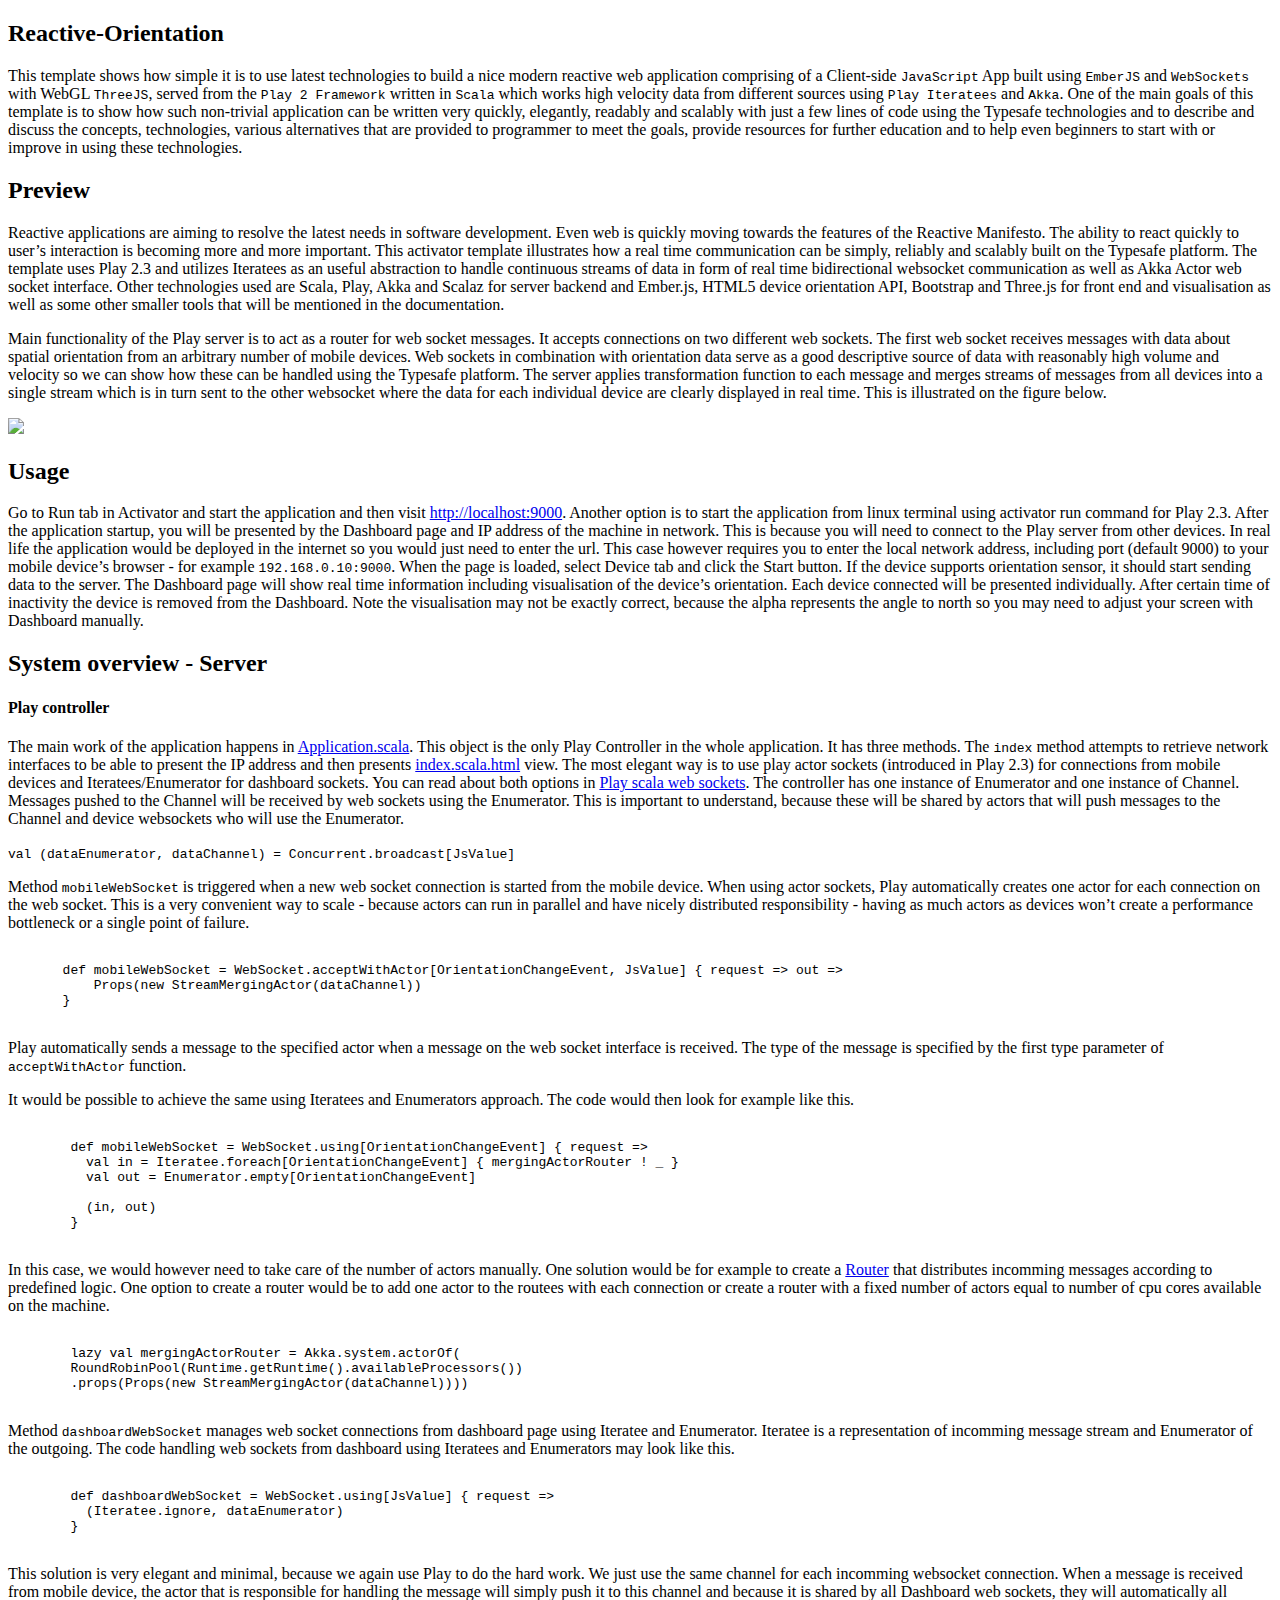
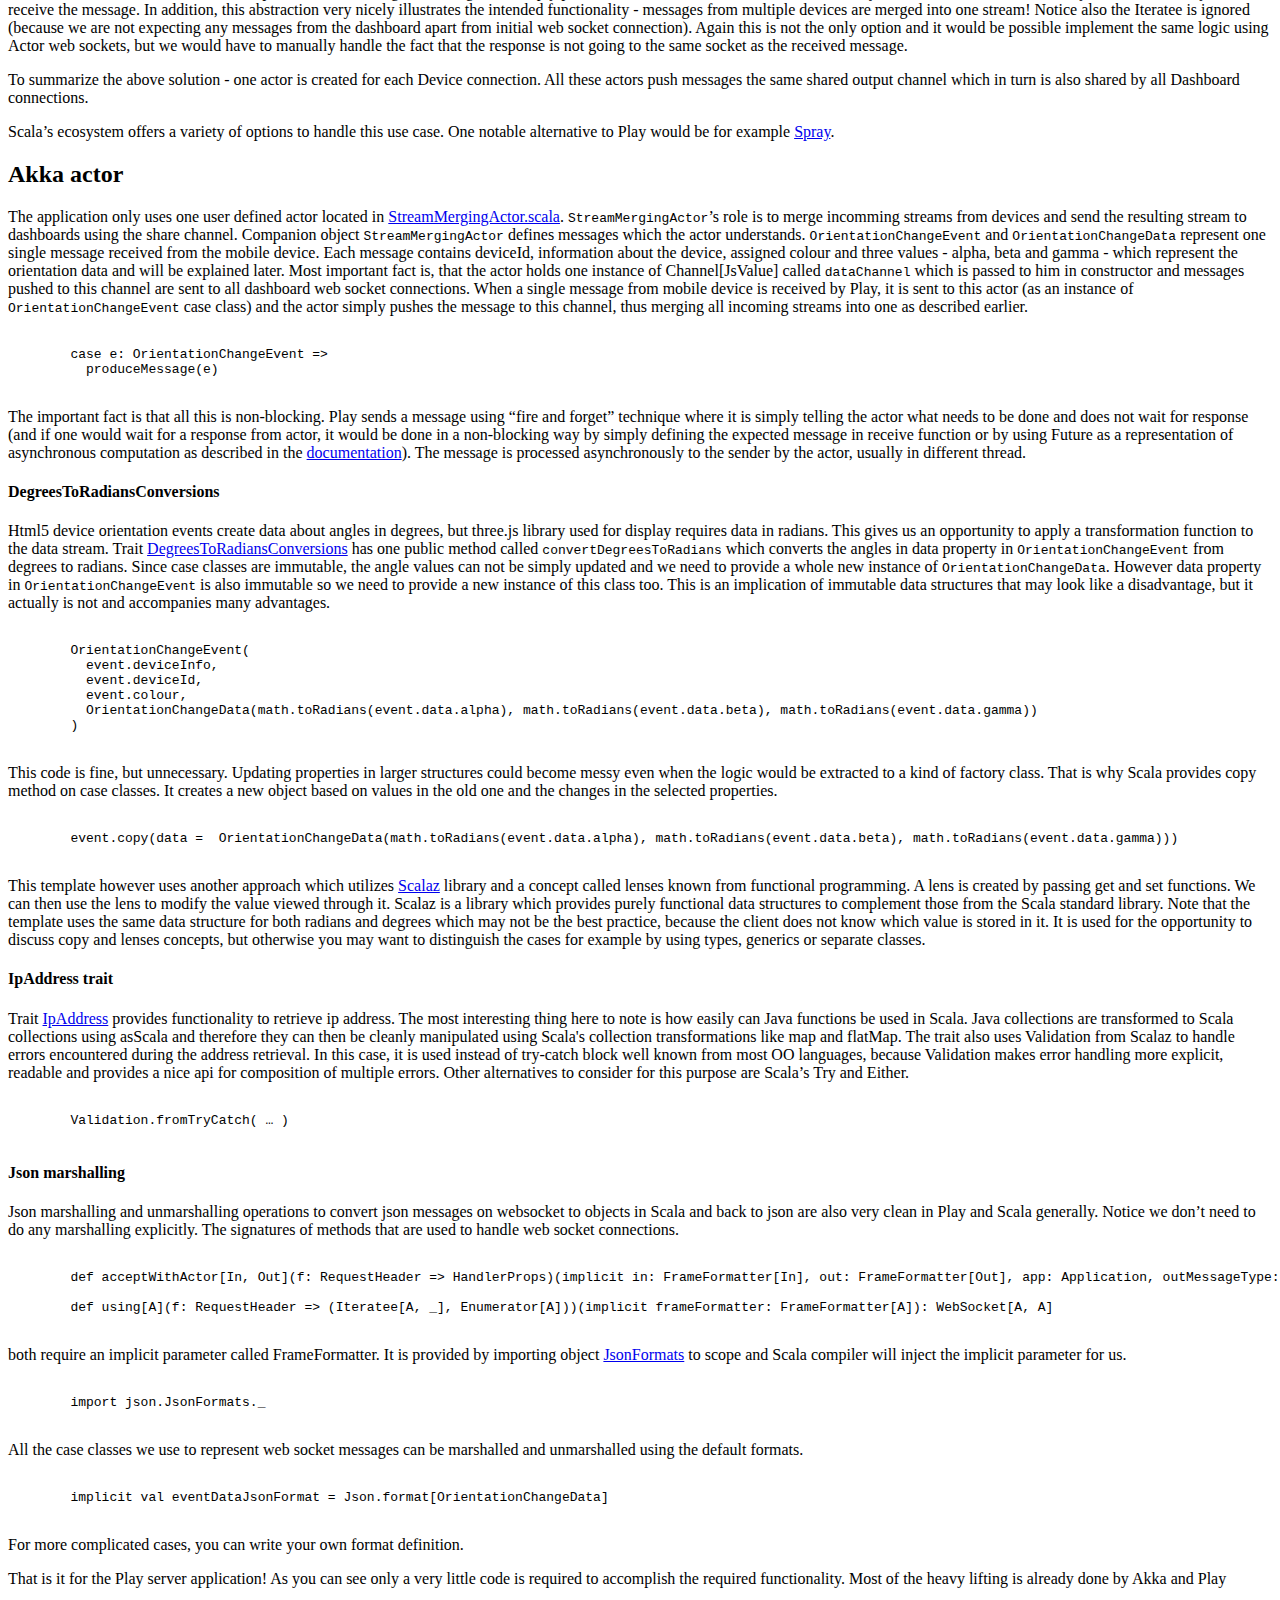
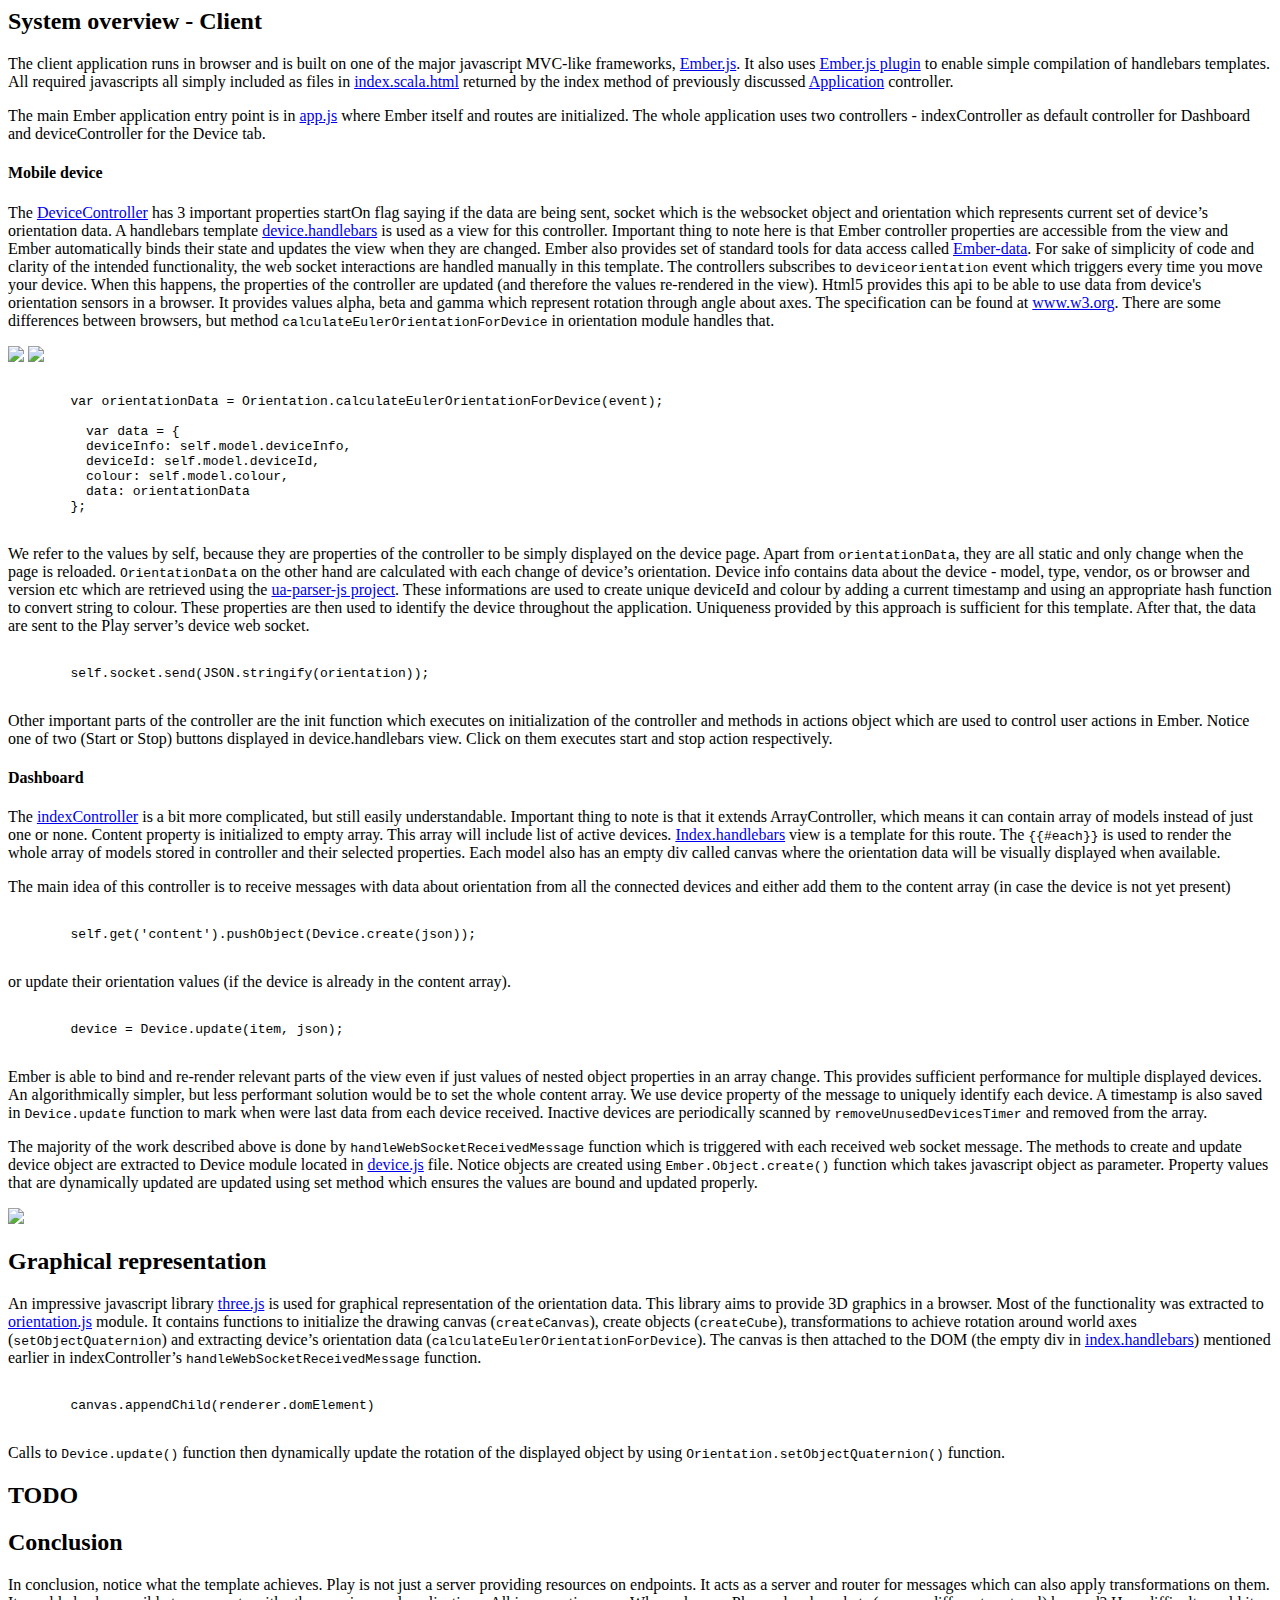
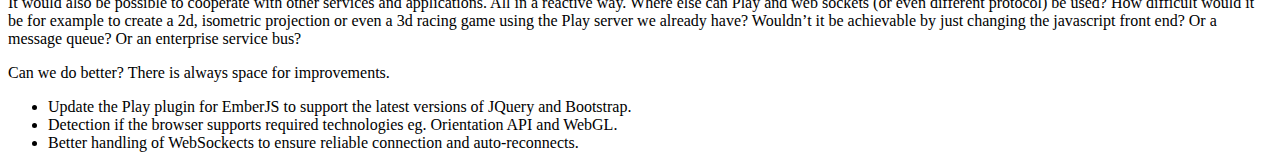
==== commit 1932ed6a: "Merge pull request #17 from zapletal-martin/master" ====
--- a/tutorial/index.html
+++ b/tutorial/index.html
@@ -1,13 +1,19 @@
 <!DOCTYPE html PUBLIC "-//W3C//DTD HTML 4.01//EN">
-<html>
+<html xmlns="http://www.w3.org/1999/html" xmlns="http://www.w3.org/1999/html">
 <head>
     <title>Reactive-Orientation</title>
 </head>
 <body>
 <div>
     <h2>Reactive-Orientation</h2>
-    <p>This application shows how simple is to use latest technologies to build a very nice reactive 'modern' application web application comprising of a Client-side JavaScript App built using <code>EmberJS</code> and <code>WebSockets</code> with WebGL <code>ThreeJS</code>, served from the <code>Play 2 Framework</code> and merging data from different sources using <code>Play Iteratees</code> and  <code>Akka</code>.</p>
-    <p>We will start with overall description of the project</p>
+    <p>This template shows how simple it is to use latest technologies to build a nice modern reactive web application
+        comprising of a Client-side <code>JavaScript</code> App built using <code>EmberJS</code>
+        and <code>WebSockets</code> with WebGL <code>ThreeJS</code>,
+        served from the <code>Play 2 Framework</code> written in <code>Scala</code>
+        which works high velocity data from different sources using
+        <code>Play Iteratees</code> and <code>Akka</code>.
+        One of the main goals of this template is to show how such non-trivial application can be written very quickly, elegantly, readably and scalably with just a few lines of code using the Typesafe technologies and to describe and discuss the concepts, technologies, various alternatives that are provided to programmer to meet the goals, provide resources for further education and to help even beginners to start with or improve in using these technologies.
+        </p>
 </div>
 <div>
     <h2>Preview</h2>
@@ -18,18 +24,14 @@
     </p>
 
     <p>
-        Main functionality of the Play server is to act as a router for web socket messages. It accepts connections on two different web sockets. The first web socket receives messages with data about spatial orientation from an arbitrary number of mobile devices. The server applies transformation function to each message and merges streams of messages from all devices into a single stream which is in turn sent to the other websocket where the data for each individual device are clearly displayed in real time. This is illustrated on the figure below.
+        Main functionality of the Play server is to act as a router for web socket messages. It accepts connections on two different web sockets. The first web socket receives messages with data about spatial orientation from an arbitrary number of mobile devices. Web sockets in combination with orientation data serve as a good descriptive source of data with reasonably high volume and velocity so we can show how these can be handled using the Typesafe platform. The server applies transformation function to each message and merges streams of messages from all devices into a single stream which is in turn sent to the other websocket where the data for each individual device are clearly displayed in real time. This is illustrated on the figure below.
     </p>
 
     <img src="tutorial/marble.png">
 
-    <p>
-        One of the main goals of this template is to show how such non-trivial application can be written in a very elegant and readable way with just a few lines of code and to show and discuss the concepts, technologies, various options that are provided to programmer to meet the goals, provide resources for further education and to help programmers start with or improve in using these technologies.
-    </p>
-
     <h2>Usage</h2>
     <p>
-        Go to Run tab in Activator and start the application and then visit <code>http://localhost:9000</code>. Another option is to start the application from linux terminal using activator run command for Play 2.3. After the application startup, you will be presented by the Dashboard page and IP address of the machine in network. This is because you will need to connect to the Play server from other devices. In real life the application would be deployed in the internet so you would just need to enter the url. This case  however requires you to enter the local network address, including port (default 9000) to your mobile device’s browser - for example <code>192.168.0.10:9000</code>. When the page is loaded, select Device tab and click the Start button. If the device supports orientation sensor, it should start sending data to the server. The Dashboard page will show real time information including visualisation of the device’s orientation. Each device connected will be presented individually. After certain time of inactivity the device is removed from the Dashboard. Note the visualisation may not be exactly correct, because the alpha represents the angle to north so you may need to adjust your screen with Dashboard manually.
+        Go to Run tab in Activator and start the application and then visit <a href="http://localhost:9000">http://localhost:9000</a>. Another option is to start the application from linux terminal using activator run command for Play 2.3. After the application startup, you will be presented by the Dashboard page and IP address of the machine in network. This is because you will need to connect to the Play server from other devices. In real life the application would be deployed in the internet so you would just need to enter the url. This case  however requires you to enter the local network address, including port (default 9000) to your mobile device’s browser - for example <code>192.168.0.10:9000</code>. When the page is loaded, select Device tab and click the Start button. If the device supports orientation sensor, it should start sending data to the server. The Dashboard page will show real time information including visualisation of the device’s orientation. Each device connected will be presented individually. After certain time of inactivity the device is removed from the Dashboard. Note the visualisation may not be exactly correct, because the alpha represents the angle to north so you may need to adjust your screen with Dashboard manually.
     </p>
 </div>
 <div>
@@ -37,8 +39,8 @@
     <h4>Play controller</h4>
 
     <p>
-        The main work of the application happens in Application.scala. This object is the only Play Controller in the whole application. It has three methods. The index method attempts to retrieve network interfaces to be able to present the IP address and then presents index.scala.html view.
-        The most elegant way is to use play actor sockets (introduced in Play 2.3) for connections from mobile devices and Iteratees/Enumerator for dashboard sockets. You can read about both options here https://www.playframework.com/documentation/2.3.x/ScalaWebSockets.
+        The main work of the application happens in <a href="#code/app/controller/Application.scala">Application.scala</a>. This object is the only Play Controller in the whole application. It has three methods. The <code>index</code> method attempts to retrieve network interfaces to be able to present the IP address and then presents <a href="#code/views/index.scala.html">index.scala.html</a> view.
+        The most elegant way is to use play actor sockets (introduced in Play 2.3) for connections from mobile devices and Iteratees/Enumerator for dashboard sockets. You can read about both options in <a href="https://www.playframework.com/documentation/2.3.x/ScalaWebSockets"> Play scala web sockets</a>.
 
         The controller has one instance of Enumerator and one instance of Channel. Messages pushed to the Channel will be received by web sockets using the Enumerator. This is important to understand, because these will be shared by actors that will push messages to the Channel and device websockets who will use the Enumerator.
     </p>
@@ -46,7 +48,7 @@
     <code>val (dataEnumerator, dataChannel) = Concurrent.broadcast[JsValue]</code>
 
     <p>
-        Method mobileWebSocket is triggered when a new web socket connection is started from the mobile device. When using actor sockets, Play automatically creates one actor for each connection on the web socket. This is a very convenient way to scale - because actors can run in parallel and have nicely distributed responsibility - having as much actors as devices won’t create a performance bottleneck or a single point of failure.
+        Method <code>mobileWebSocket</code> is triggered when a new web socket connection is started from the mobile device. When using actor sockets, Play automatically creates one actor for each connection on the web socket. This is a very convenient way to scale - because actors can run in parallel and have nicely distributed responsibility - having as much actors as devices won’t create a performance bottleneck or a single point of failure.
     </p>
 
     <pre><code>
@@ -56,7 +58,7 @@
     </code></pre>
 
     <p>
-       Play automatically sends a message to the actor when a message on the web socket interface is received. The type of the message is specified by the first type parameter of acceptWithActor function.
+       Play automatically sends a message to the specified actor when a message on the web socket interface is received. The type of the message is specified by the first type parameter of <code>acceptWithActor</code> function.
     </p>
 
     <p>
@@ -73,7 +75,7 @@
     </code></pre>
 
     <p>
-        In this case, we would however need to take care of the number of actors manually. One solution would be for example to create a router (http://doc.akka.io/docs/akka/snapshot/scala/routing.html) that distributes incomming messages according to predefined logic. One option to create a router would be to add one actor to the routees with each connection or create a router with a fixed number of actors equal to number of cpu cores available on the machine.
+        In this case, we would however need to take care of the number of actors manually. One solution would be for example to create a <a href="http://doc.akka.io/docs/akka/snapshot/scala/routing.html">Router</a> that distributes incomming messages according to predefined logic. One option to create a router would be to add one actor to the routees with each connection or create a router with a fixed number of actors equal to number of cpu cores available on the machine.
     </p>
 
     <pre><code>
@@ -83,7 +85,7 @@
     </code></pre>
 
     <p>
-        Method dashboardWebSocket manages web socket connections from dashboard page using Iteratee and Enumerator. Iteratee is a representation of incomming message stream and Enumerator of the outgoing. The code handling web sockets from dashboard using Iteratees and Enumerators may look like this.
+        Method <code>dashboardWebSocket</code> manages web socket connections from dashboard page using Iteratee and Enumerator. Iteratee is a representation of incomming message stream and Enumerator of the outgoing. The code handling web sockets from dashboard using Iteratees and Enumerators may look like this.
     </p>
 
     <pre><code>
@@ -93,7 +95,7 @@
     </code></pre>
 
     <p>
-        This solution is very elegant and minimal, because we again just use Play to do the hard work. We just use the same channel for each incomming websocket connection. When a message is received from mobile device, the actor that is responsible for handling the message will simply push it to this channel and because it is shared by all Dashboard web sockets, they will automatically all receive the message. In addition, this abstraction very nicely illustrates the intended functionality - messages from multiple devices are merged into one stream! Notice also the Iteratee is ignored (because we are not expecting any messages from the dashboard apart from initial web socket connection). Again this is not the only option and it would be possible implement the same logic using Actor web sockets, but we would have to manually handle the fact that the response is not going to the same socket as the received message.
+        This solution is very elegant and minimal, because we again use Play to do the hard work. We just use the same channel for each incomming websocket connection. When a message is received from mobile device, the actor that is responsible for handling the message will simply push it to this channel and because it is shared by all Dashboard web sockets, they will automatically all receive the message. In addition, this abstraction very nicely illustrates the intended functionality - messages from multiple devices are merged into one stream! Notice also the Iteratee is ignored (because we are not expecting any messages from the dashboard apart from initial web socket connection). Again this is not the only option and it would be possible implement the same logic using Actor web sockets, but we would have to manually handle the fact that the response is not going to the same socket as the received message.
     </p>
 
     <p>
@@ -101,14 +103,14 @@
     </p>
 
     <p>
-        Scala’s ecosystem offers a variety of options to handle this usecase. One notable alternative to Play would be for example Spray (https://github.com/spray/spray).
+        Scala’s ecosystem offers a variety of options to handle this use case. One notable alternative to Play would be for example <a href="https://github.com/spray/spray">Spray</a>.
     </p>
 
 
     <h2>Akka actor</h2>
 
     <p>
-        The application only uses one user defined actor. StreamMergingActor’s role is to merge incomming streams from devices and send the resulting stream to dashboards using the share channel. Companion object StreamMergingActor defines messages which the actor understands. OrientationChangeEvent and OrientationChangeData represent one single message received from the mobile device. Each message contains deviceId, information about the device, assigned colour and three values - alpha, beta and gamma - which represent the orientation data and will be explained later. Most important fact is, that the actor holds one instance of Channel[JsValue] called dataChannel which is passed to him in constructor and messages pushed to this channel are sent to all dashboard web socket connections. When a single message from mobile device is received by Play, it is sent to this actor (as an instance of OrientationChangeEvent case class) and the actor simply pushes the message to this channel, thus merging all incoming streams into one.
+        The application only uses one user defined actor located in <a href="#code/actors/StreamMergingActor.scala">StreamMergingActor.scala</a>. <code>StreamMergingActor</code>’s role is to merge incomming streams from devices and send the resulting stream to dashboards using the share channel. Companion object <code>StreamMergingActor</code> defines messages which the actor understands. <code>OrientationChangeEvent</code> and <code>OrientationChangeData</code> represent one single message received from the mobile device. Each message contains deviceId, information about the device, assigned colour and three values - alpha, beta and gamma - which represent the orientation data and will be explained later. Most important fact is, that the actor holds one instance of Channel[JsValue] called <code>dataChannel</code> which is passed to him in constructor and messages pushed to this channel are sent to all dashboard web socket connections. When a single message from mobile device is received by Play, it is sent to this actor (as an instance of <code>OrientationChangeEvent</code> case class) and the actor simply pushes the message to this channel, thus merging all incoming streams into one as described earlier.
     </p>
 
     <pre><code>
@@ -117,13 +119,13 @@
     </code></pre>
 
     <p>
-        The important fact is that all this is non-blocking. Play sends a message using “fire and forget” technique where it is simply telling the actor what needs to be done and does not wait for response (and if one would wait for a response from actor, it would be done in a non-blocking way by simply defining the expected message in receive or by using Future as a representation of asynchronous computation). The message is processed asynchronously to the sender by the actor, usually in different thread.
+        The important fact is that all this is non-blocking. Play sends a message using “fire and forget” technique where it is simply telling the actor what needs to be done and does not wait for response (and if one would wait for a response from actor, it would be done in a non-blocking way by simply defining the expected message in receive function or by using Future as a representation of asynchronous computation as described in the <a href="http://doc.akka.io/docs/akka/snapshot/scala/actors.html">documentation</a>). The message is processed asynchronously to the sender by the actor, usually in different thread.
     </p>
 
     <h4>DegreesToRadiansConversions</h4>
 
     <p>
-        Html5 device orientation events create data about angles in degrees, but three.js library used for display requires data in radians. This gives us an opportunity to apply a transformation function to the data. Trait DegreesToRadiansConversions has one public method called convertDegreesToRadians which converts the angles in data property in OrientationChangeEvent from degrees to radians. Since case classes are immutable, the angle values can not be simply updated and we need to provide a whole new instance of OrientationChangeData. However data property in OrientationChangeEvent is also immutable so we need to provide a new instance of this class too. This is an implication of immutable data structures that may look like a disadvantage, but it actually is not.
+        Html5 device orientation events create data about angles in degrees, but three.js library used for display requires data in radians. This gives us an opportunity to apply a transformation function to the data stream. Trait <a href="#code/app/utils/DegreesToRadiansConversions.scala">DegreesToRadiansConversions</a> has one public method called <code>convertDegreesToRadians</code> which converts the angles in data property in <code>OrientationChangeEvent</code> from degrees to radians. Since case classes are immutable, the angle values can not be simply updated and we need to provide a whole new instance of <code>OrientationChangeData</code>. However data property in <code>OrientationChangeEvent</code> is also immutable so we need to provide a new instance of this class too. This is an implication of immutable data structures that may look like a disadvantage, but it actually is not and accompanies many advantages.
     </p>
 
     <pre><code>
@@ -136,27 +138,27 @@
     </code></pre>
 
     <p>
-        This code is fine, but unnecessary. Updating properties in larger structures could become messy even when the logic would be extracted to a factory class.
-        That is why Scala provides copy method on case classes.
-    </p>
-
-    <p>
+        This code is fine, but unnecessary. Updating properties in larger structures could become messy even when the logic would be extracted to a kind of factory class.
+        That is why Scala provides copy method on case classes. It creates a new object based on values in the old one and the changes in the selected properties.
+    </p>
+
+    <pre><code>
         event.copy(data =  OrientationChangeData(math.toRadians(event.data.alpha), math.toRadians(event.data.beta), math.toRadians(event.data.gamma)))
-    </p>
-
-    <p>
-        This template however uses another approach which utilizes Scalaz library and a concept called lenses known from functional programming. A lens is created by passing get and set functions. We can then use the lens to modify the value viewed through it. Note that the template uses the same data structure for both radians and degrees which may not be the best practice, because the client does not know which value is stored in it. It is used for the opportunity to discuss copy and lenses concepts, but otherwise you may want to distinguish the cases for example by using types, generics or separate classes.
+    </code></pre>
+
+    <p>
+        This template however uses another approach which utilizes <a href="https://github.com/scalaz/scalaz">Scalaz</a> library and a concept called lenses known from functional programming. A lens is created by passing get and set functions. We can then use the lens to modify the value viewed through it. Scalaz is a library which provides purely functional data structures to complement those from the Scala standard library. Note that the template uses the same data structure for both radians and degrees which may not be the best practice, because the client does not know which value is stored in it. It is used for the opportunity to discuss copy and lenses concepts, but otherwise you may want to distinguish the cases for example by using types, generics or separate classes.
     </p>
 
     <h4>IpAddress trait</h4>
 
     <p>
-        This trait provides functionality to retrieve ip address. The most interesting thing here to note is how easily can Java functions be used in Scala. Java collections are transformed to Scala collections using asScala and therefore they can then be cleanly manipulated using map and flatMap. The trait also uses Validation from Scalaz to handle errors encountered during the address retrieval. Scalaz is a library which provides purely functional data structures to complement those from the Scala standard library (https://github.com/scalaz/scalaz). In this case, it is used instead of try-catch block well known from most OO languages, because  Validation makes error handling more explicit, readable and provides a nice api for composition of multiple errors. Other alternatives to consider for this purpose are Scala’s Try and Either.
-    </p>
-
-    <p>
+        Trait <a href="#code/app/utils/IpAddress.scala">IpAddress</a> provides functionality to retrieve ip address. The most interesting thing here to note is how easily can Java functions be used in Scala. Java collections are transformed to Scala collections using asScala and therefore they can then be cleanly manipulated using Scala's collection transformations like map and flatMap. The trait also uses Validation from Scalaz to handle errors encountered during the address retrieval. In this case, it is used instead of try-catch block well known from most OO languages, because  Validation makes error handling more explicit, readable and provides a nice api for composition of multiple errors. Other alternatives to consider for this purpose are Scala’s Try and Either.
+    </p>
+
+    <pre><code>
         Validation.fromTryCatch( … )
-    </p>
+    </code></pre>
 
     <h4>Json marshalling</h4>
 
@@ -171,7 +173,7 @@
     </code></pre>
 
     <p>
-        both require an implicit frameFormatter. It is provided by importing JsonFormats to scope.
+        both require an implicit parameter called FrameFormatter. It is provided by importing object <a href="#code/app/json/JsonFormats.scala">JsonFormats</a> to scope and Scala compiler will inject the implicit parameter for us.
     </p>
 
     <pre><code>
@@ -182,9 +184,9 @@
         All the case classes we use to represent web socket messages can be marshalled and unmarshalled using the default formats.
     </p>
 
-    <p>
+    <pre><code>
         implicit val eventDataJsonFormat = Json.format[OrientationChangeData]
-    </p>
+    </code></pre>
 
     <p>
         For more complicated cases, you can write your own format definition.
@@ -198,18 +200,18 @@
     <h2>System overview - Client</h2>
 
     <p>
-        The client application runs in browser and is built on one of the major javascript MVC-like frameworks, Ember.js (http://emberjs.com/). It also uses Ember.js plugin to enable simple compilation of handlebars templates (https://github.com/krumpi/play-emberjs/). All required javascripts all simply included as files in index.scala.html returned by the index method of Application object.
-    </p>
-
-    <p>
-        The main Ember application entry point is in app.js where Ember itself and routes are initialized. The whole application uses two controllers - indexController as default controller for Dashboard and deviceController for the Device tab.
+        The client application runs in browser and is built on one of the major javascript MVC-like frameworks, <a href="http://emberjs.com/">Ember.js</a>. It also uses <a href="https://github.com/krumpi/play-emberjs/">Ember.js plugin</a> to enable simple compilation of handlebars templates. All required javascripts all simply included as files in <a href="#code/app/views/index.scala.html">index.scala.html</a> returned by the index method of previously discussed <a href="#code/app/controllers/Application.scala">Application</a> controller.
+    </p>
+
+    <p>
+        The main Ember application entry point is in <a href="#code/public/javascripts/app/app.js">app.js</a> where Ember itself and routes are initialized. The whole application uses two controllers - indexController as default controller for Dashboard and deviceController for the Device tab.
     </p>
 
     <h4>Mobile device</h4>
 
     <p>
-        The DeviceController has 3 important properties startOn flag saying if the data are being sent, socket which is the websocket object and orientation which represents current set of device’s orientation data. A handlebars template device.handlebars is used as a view for this controller. Important thing to note here is that Ember controller properties are accessible from the view and Ember automatically binds their state and updates the view when they are changed. Ember also provides set of standard tools for data access called Ember-data (http://emberjs.com/guides/models/). For sake of simplicity of code and clarity of the intended functionality, the web socket interactions are handled manually in this template.
-        The controllers subscribes to deviceorientation event which triggers every time you move your device. When this happens, the properties of the controller are updated (and therefore the values re-rendered in the view). Html5 provides this api to be able to use data from device's orientation sensors in a browser. It provides values alpha, beta and gamma which represent rotation through angle about axes. The specification can be found on www.w3.org/TR/orientation-event. There are some differences between browsers, but method calculateEulerOrientationForDevice in orientation module handles that.
+        The <a href="#code/public/javascripts/app/deviceController.js">DeviceController</a> has 3 important properties startOn flag saying if the data are being sent, socket which is the websocket object and orientation which represents current set of device’s orientation data. A handlebars template <a href="#code/app/assets/templates/device.handlebars">device.handlebars</a> is used as a view for this controller. Important thing to note here is that Ember controller properties are accessible from the view and Ember automatically binds their state and updates the view when they are changed. Ember also provides set of standard tools for data access called <a href="http://emberjs.com/guides/models/">Ember-data</a>. For sake of simplicity of code and clarity of the intended functionality, the web socket interactions are handled manually in this template.
+        The controllers subscribes to <code>deviceorientation</code> event which triggers every time you move your device. When this happens, the properties of the controller are updated (and therefore the values re-rendered in the view). Html5 provides this api to be able to use data from device's orientation sensors in a browser. It provides values alpha, beta and gamma which represent rotation through angle about axes. The specification can be found at <a href="www.w3.org/TR/orientation-event">www.w3.org</a>. There are some differences between browsers, but method <code>calculateEulerOrientationForDevice</code> in orientation module handles that.
     </p>
 
     <img src="tutorial/device.png" >
@@ -227,7 +229,7 @@
     </code></pre>
 
     <p>
-        We refer to the values by self, because they are properties of the controller to be simply displayed on the device page. Apart from orientationData, they are all static and only change when the page is reloaded. OrientationData on the other hand are calculated with each change of device’s orientation. Device info contains data about the device - model, type, vendor, os or browser and version etc which are retrieved using the ua-parser-js project (https://github.com/faisalman/ua-parser-js). These informations are used to create unique deviceId and colour by adding a current timestamp and using an appropriate hash function to convert string to colour. These properties are then used to identify the device throughout the application. Uniqueness provided by this approach is sufficient for this template. After that, the data are sent to the Play server’s device web socket.
+        We refer to the values by self, because they are properties of the controller to be simply displayed on the device page. Apart from <code>orientationData</code>, they are all static and only change when the page is reloaded. <code>OrientationData</code> on the other hand are calculated with each change of device’s orientation. Device info contains data about the device - model, type, vendor, os or browser and version etc which are retrieved using the <a href="https://github.com/faisalman/ua-parser-js">ua-parser-js project</a>. These informations are used to create unique deviceId and colour by adding a current timestamp and using an appropriate hash function to convert string to colour. These properties are then used to identify the device throughout the application. Uniqueness provided by this approach is sufficient for this template. After that, the data are sent to the Play server’s device web socket.
     </p>
 
     <pre><code>
@@ -235,13 +237,13 @@
     </code></pre>
 
     <p>
-        Other important parts of the controller are the init function which executes on initialization of the controller and methods in actions object which are used to controll user actions in Ember. Notice one of two (Start or Stop) buttons displayed in device.handlebars view. Click on them executes start and stop action respectively.
+        Other important parts of the controller are the init function which executes on initialization of the controller and methods in actions object which are used to control user actions in Ember. Notice one of two (Start or Stop) buttons displayed in device.handlebars view. Click on them executes start and stop action respectively.
     </p>
 
     <h4>Dashboard</h4>
 
     <p>
-       The indexController is a bit more complicated, but still understandable. Important thing to note is that it extends ArrayController, which means it can contain array of models instead of just one or none. Content property is initialized to empty array. This array will include list of active devices. Index.handlebars view is a template for this route. The {{#each}} is used to render the whole array of models stored in controller and their selected properties. Each model also has an empty div called canvas where the orientation data will be visually displayed when available.
+       The <a href="#code/public/javascripts/app/indexController.js">indexController</a> is a bit more complicated, but still easily understandable. Important thing to note is that it extends ArrayController, which means it can contain array of models instead of just one or none. Content property is initialized to empty array. This array will include list of active devices. <a href="#code/app/assets/templates/index.handlebars">Index.handlebars</a> view is a template for this route. The <code>{{#each}}</code> is used to render the whole array of models stored in controller and their selected properties. Each model also has an empty div called canvas where the orientation data will be visually displayed when available.
     </p>
 
     <p>
@@ -256,14 +258,16 @@
         or update their orientation values (if the device is already in the content array).
     </p>
 
-    <code>device = Device.update(item, json);</code>
-
-    <p>
-        EmberJs is able to bind and re-render relevant parts of the view even if just values of nested object properties in an array change. This provides sufficient performance for multiple displayed devices. An algorithmically simpler, but less performant solution would be to set the whole content array. We use device property of the message to uniquely identify each device. A timestamp is also saved in Device.update function to mark when were last data from each device received. Inactive devices are periodically scanned by removeUnusedDevicesTimer and removed from the array.
-    </p>
-
-    <p>
-        The majority of the work described above is done by handleWebSocketReceivedMessage function which is triggered with each received web socket message. The methods to create and update device object are extracted to Device module located in device.js file. Notice objects are created using Ember.Object.create() function which takes javascript object as parameter. Property values that are dynamically updated are updated using set method which ensures the values are bound and updated properly.
+    <pre><code>
+        device = Device.update(item, json);
+    </code></pre>
+
+    <p>
+        Ember is able to bind and re-render relevant parts of the view even if just values of nested object properties in an array change. This provides sufficient performance for multiple displayed devices. An algorithmically simpler, but less performant solution would be to set the whole content array. We use device property of the message to uniquely identify each device. A timestamp is also saved in <code>Device.update</code> function to mark when were last data from each device received. Inactive devices are periodically scanned by <code>removeUnusedDevicesTimer</code> and removed from the array.
+    </p>
+
+    <p>
+        The majority of the work described above is done by <code>handleWebSocketReceivedMessage</code> function which is triggered with each received web socket message. The methods to create and update device object are extracted to Device module located in <a href="#code/public/javascripts/app/device.js">device.js</a> file. Notice objects are created using <code>Ember.Object.create()</code> function which takes javascript object as parameter. Property values that are dynamically updated are updated using set method which ensures the values are bound and updated properly.
     </p>
 
     <img src="tutorial/dashboard.png" >
@@ -272,13 +276,15 @@
     <h2>Graphical representation</h2>
 
     <p>
-        An impressive javascript library three.js (http://threejs.org/) is used for graphical representation of the orientation data. This library aims to provide 3D graphics in a browser. Most of the functionality was extracted to Orientation module in orientation.js. It contains functions to initialize the drawing canvas (createCanvas), create objects (createCube), transformations to achieve rotation around world axes (setObjectQuaternion) and extracting device’s orientation data (calculateEulerOrientationForDevice). The canvas is then attached to the DOM (the empty div in index.handlebars) mentioned earlier in indexController’s handleWebSocketReceivedMessage function.
-    </p>
-
-    <code>canvas.appendChild(renderer.domElement)</code>
-
-    <p>
-        Calls to <code>Device.update()</code> function then dynamically update the rotation of the displayed object by using Orientation.setObjectQuaternion() function.
+        An impressive javascript library <a href="http://threejs.org/">three.js</a> is used for graphical representation of the orientation data. This library aims to provide 3D graphics in a browser. Most of the functionality was extracted to <a href="#code/public/javascripts/app/orientation.js">orientation.js</a> module. It contains functions to initialize the drawing canvas (<code>createCanvas</code>), create objects (<code>createCube</code>), transformations to achieve rotation around world axes (<code>setObjectQuaternion</code>) and extracting device’s orientation data (<code>calculateEulerOrientationForDevice</code>). The canvas is then attached to the DOM (the empty div in <a href="#code/app/assets/templates/index.handlebars">index.handlebars</a>) mentioned earlier in indexController’s <code>handleWebSocketReceivedMessage</code> function.
+    </p>
+
+    <pre><code>
+        canvas.appendChild(renderer.domElement)
+    </code></pre>
+
+    <p>
+        Calls to <code>Device.update()</code> function then dynamically update the rotation of the displayed object by using <code>Orientation.setObjectQuaternion()</code> function.
     </p>
 
     <h2>TODO</h2>
@@ -287,15 +293,15 @@
     <h2>Conclusion</h2>
 
     <p>
-        In conclusion, I would like to ask you to think about what the template achieves. Notice Play is not just a server providing resources on endpoints. It acts as a server and router for messages which can also apply transformations on them. It would also be possible to cooperate with other services and applications. All in a reactive way. Where else can Play and web sockets (or even different protocol) be used? How difficult would it be for example to create a 2d, isometric projection or even a 3d racing game using the Play server we already have? Wouldn’t it be achievable by just changing the javascript front end? Or a message queue? Or an ESB?
-    </p>
-
-    <p>
-       Can we do better? There is always space for improvements that could be made.
+        In conclusion, notice what the template achieves. Play is not just a server providing resources on endpoints. It acts as a server and router for messages which can also apply transformations on them. It would also be possible to cooperate with other services and applications. All in a reactive way. Where else can Play and web sockets (or even different protocol) be used? How difficult would it be for example to create a 2d, isometric projection or even a 3d racing game using the Play server we already have? Wouldn’t it be achievable by just changing the javascript front end? Or a message queue? Or an enterprise service bus?
+    </p>
+
+    <p>
+       Can we do better? There is always space for improvements.
     </p>
 
         <ul>
-            <li>Update the <code>Play</code> plugin for <code>EmberJS</code>, to support the lastest versions of JQuery and Bootstrap.</li>
+            <li>Update the Play plugin for EmberJS to support the latest versions of JQuery and Bootstrap.</li>
             <li>Detection if the browser supports required technologies eg. Orientation API and WebGL.</li>
             <li>Better handling of WebSockects to ensure reliable connection and auto-reconnects.</li>
         </ul>
@@ -304,8 +310,5 @@
 
 </div>
 
-
-
-
 </body>
 </html>
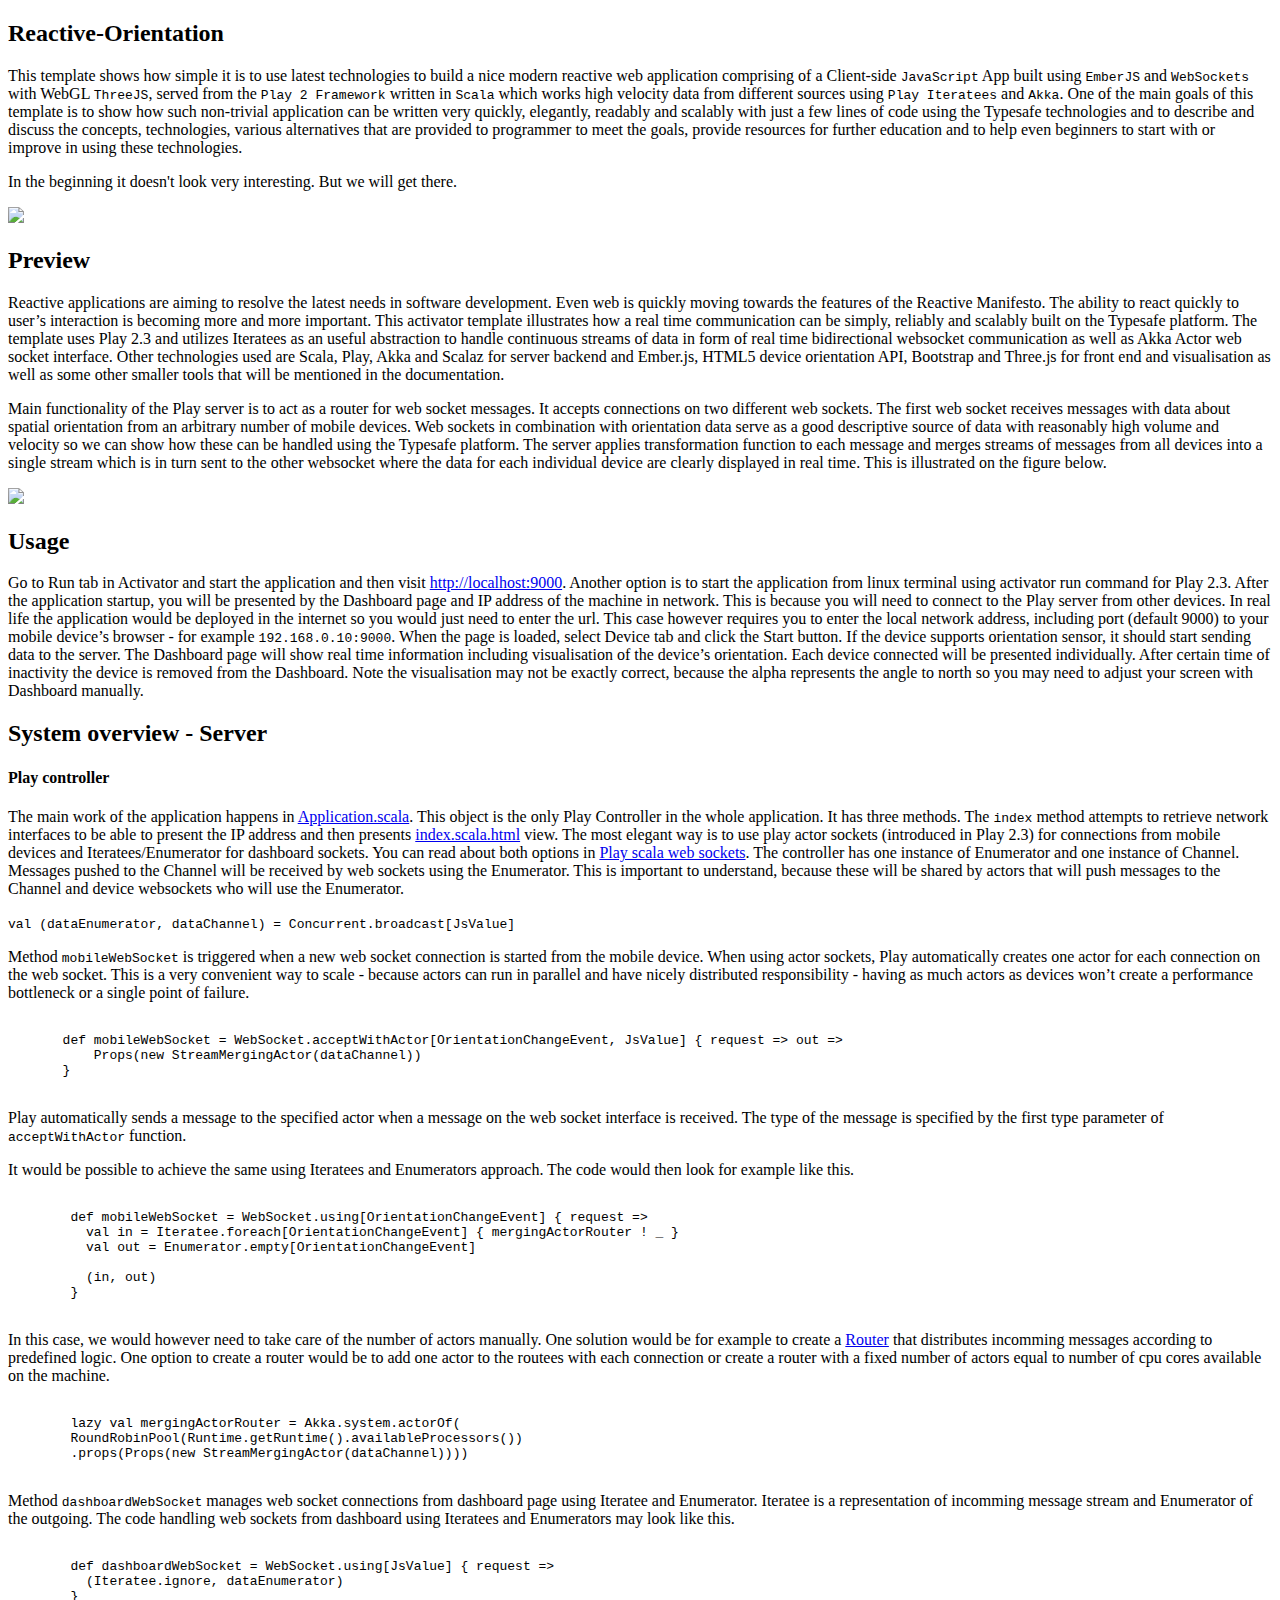
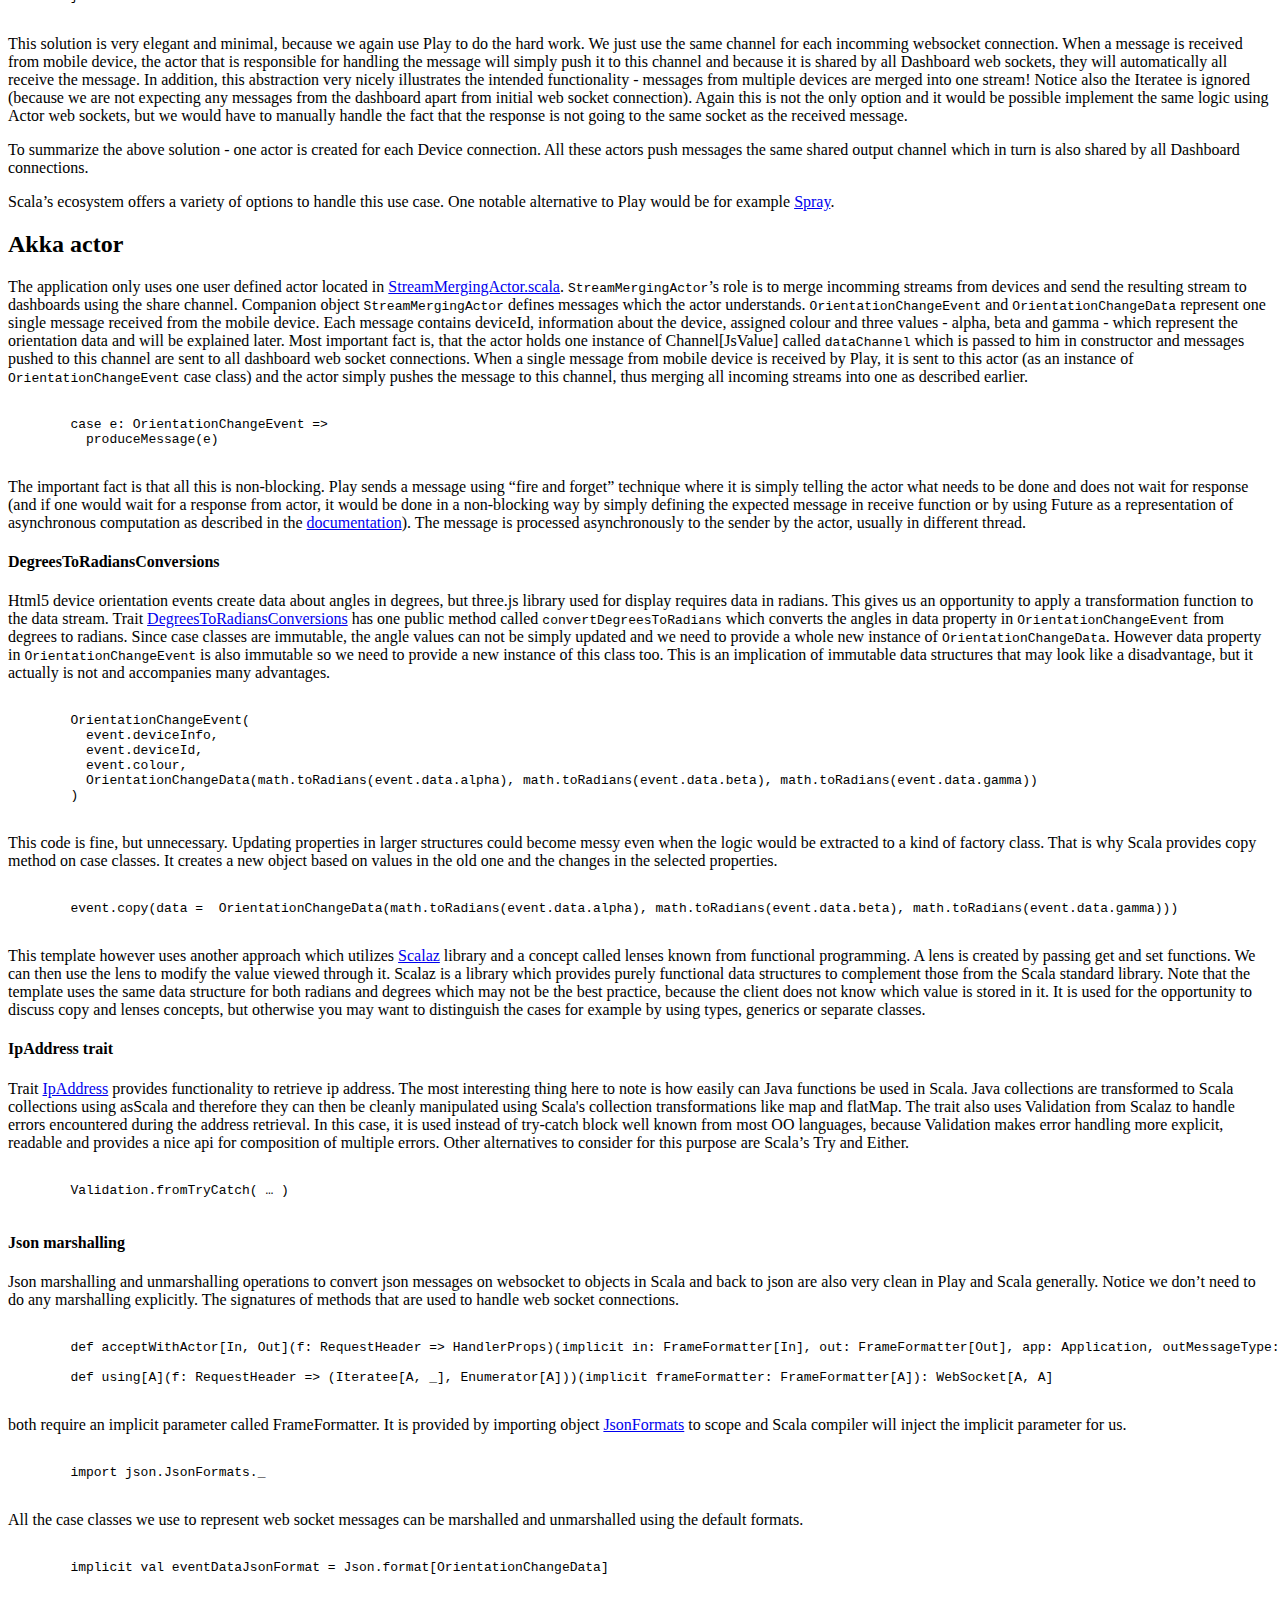
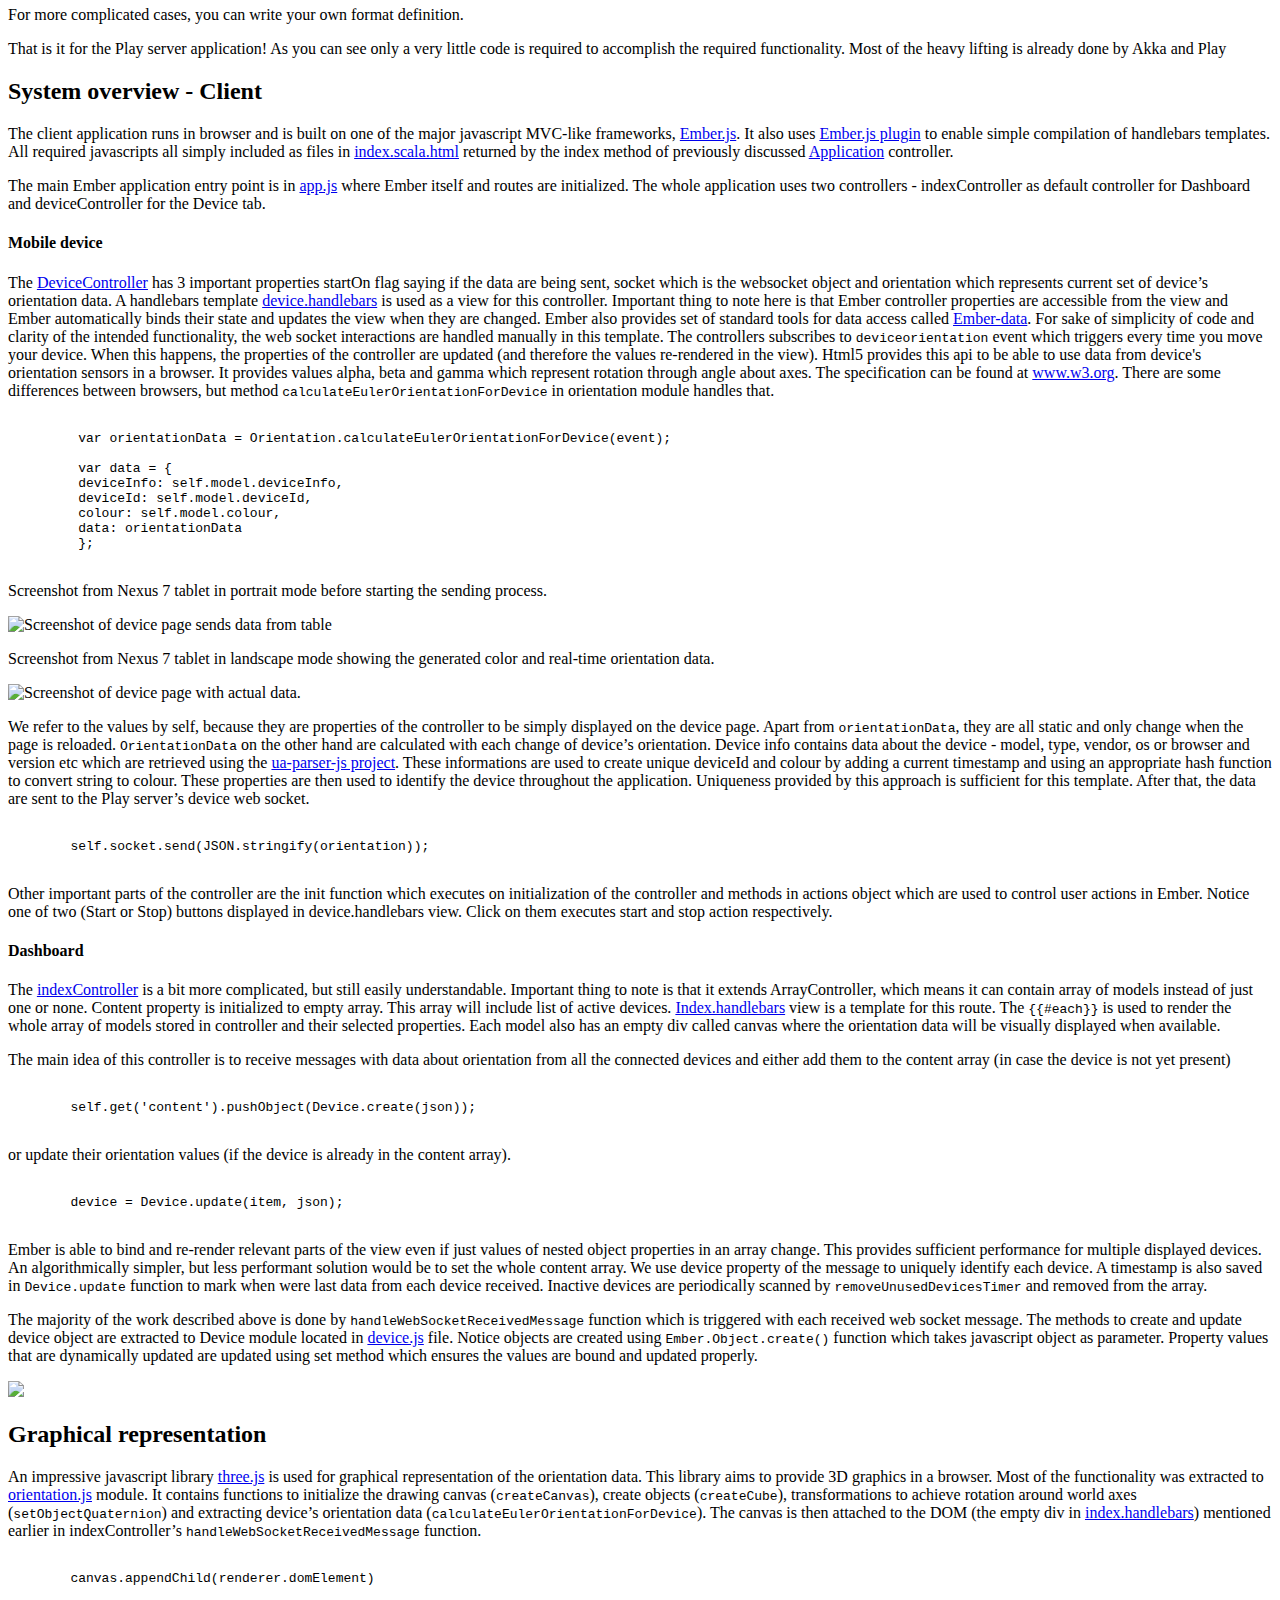
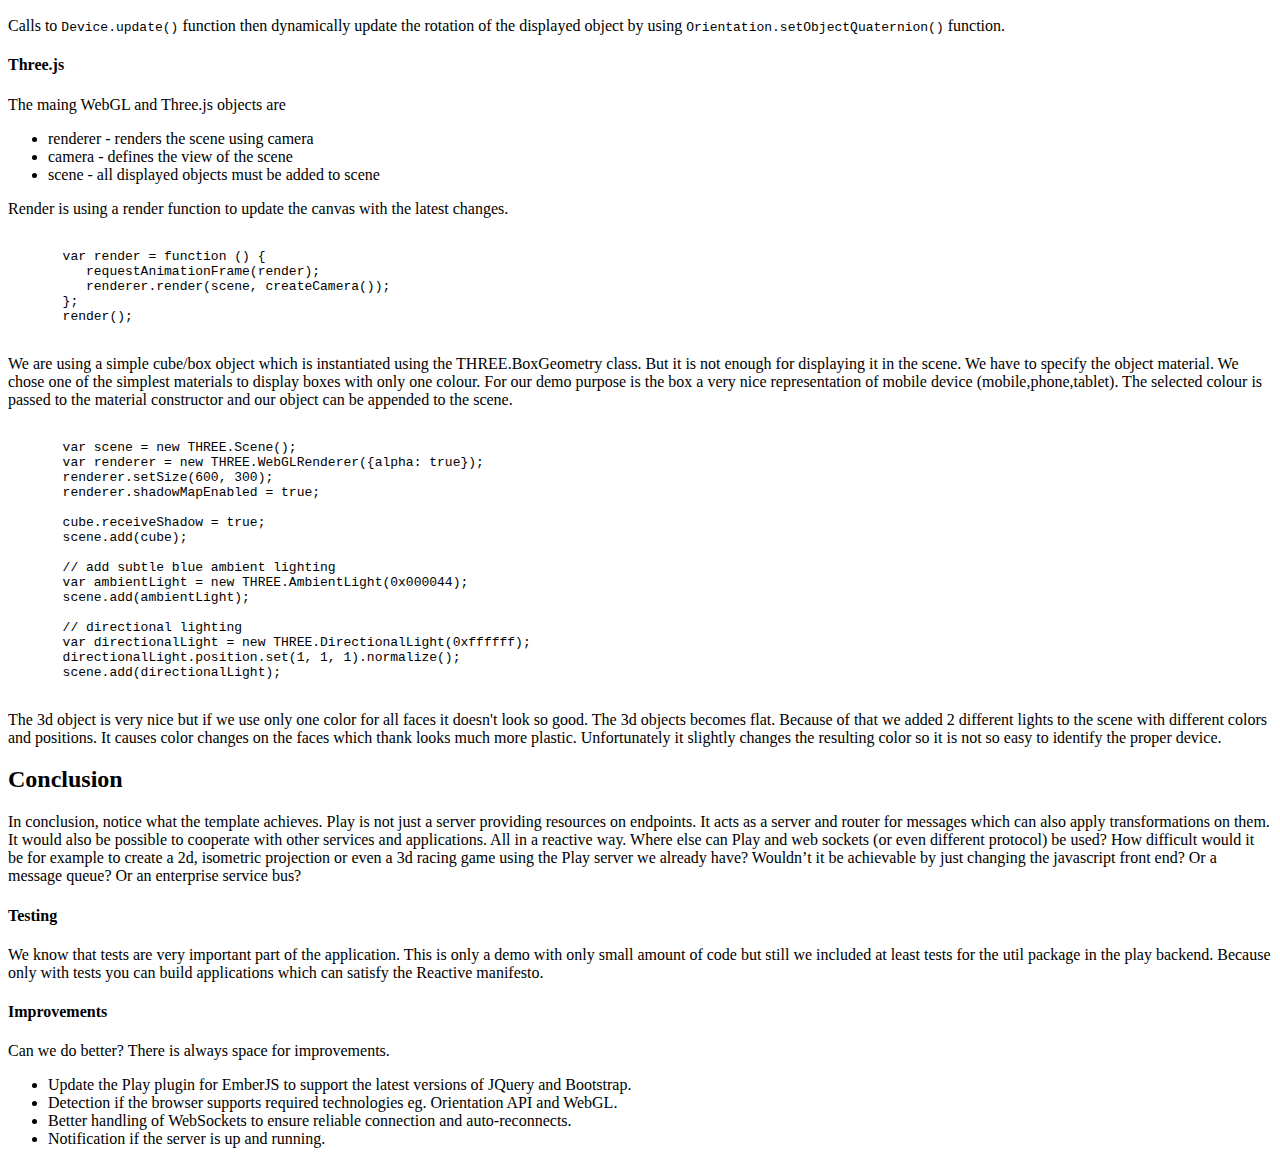
==== commit eeb80424: "merge" ====
--- a/tutorial/index.html
+++ b/tutorial/index.html
@@ -13,7 +13,12 @@
         which works high velocity data from different sources using
         <code>Play Iteratees</code> and <code>Akka</code>.
         One of the main goals of this template is to show how such non-trivial application can be written very quickly, elegantly, readably and scalably with just a few lines of code using the Typesafe technologies and to describe and discuss the concepts, technologies, various alternatives that are provided to programmer to meet the goals, provide resources for further education and to help even beginners to start with or improve in using these technologies.
-        </p>
+    </p>
+
+    <p>
+        In the beginning it doesn't look very interesting. But we will get there.
+    </p>
+    <img src="tutorial/index.png">
 </div>
 <div>
     <h2>Preview</h2>
@@ -214,19 +219,26 @@
         The controllers subscribes to <code>deviceorientation</code> event which triggers every time you move your device. When this happens, the properties of the controller are updated (and therefore the values re-rendered in the view). Html5 provides this api to be able to use data from device's orientation sensors in a browser. It provides values alpha, beta and gamma which represent rotation through angle about axes. The specification can be found at <a href="www.w3.org/TR/orientation-event">www.w3.org</a>. There are some differences between browsers, but method <code>calculateEulerOrientationForDevice</code> in orientation module handles that.
     </p>
 
-    <img src="tutorial/device.png" >
-    <img src="tutorial/device-portrait.png" >
-
-    <pre><code>
-        var orientationData = Orientation.calculateEulerOrientationForDevice(event);
-
-          var data = {
-          deviceInfo: self.model.deviceInfo,
-          deviceId: self.model.deviceId,
-          colour: self.model.colour,
-          data: orientationData
-        };
-    </code></pre>
+     <pre><code>
+         var orientationData = Orientation.calculateEulerOrientationForDevice(event);
+
+         var data = {
+         deviceInfo: self.model.deviceInfo,
+         deviceId: self.model.deviceId,
+         colour: self.model.colour,
+         data: orientationData
+         };
+     </code></pre>
+
+    <p>
+        Screenshot from Nexus 7 tablet in portrait mode before starting the sending process.
+    </p>
+    <img src="tutorial/device.png" alt="Screenshot of device page sends data from table">
+
+    <p>
+        Screenshot from Nexus 7 tablet in landscape mode showing the generated color and real-time orientation data.
+    </p>
+    <img src="tutorial/device-landscape.png" alt="Screenshot of device page with actual data.">
 
     <p>
         We refer to the values by self, because they are properties of the controller to be simply displayed on the device page. Apart from <code>orientationData</code>, they are all static and only change when the page is reloaded. <code>OrientationData</code> on the other hand are calculated with each change of device’s orientation. Device info contains data about the device - model, type, vendor, os or browser and version etc which are retrieved using the <a href="https://github.com/faisalman/ua-parser-js">ua-parser-js project</a>. These informations are used to create unique deviceId and colour by adding a current timestamp and using an appropriate hash function to convert string to colour. These properties are then used to identify the device throughout the application. Uniqueness provided by this approach is sufficient for this template. After that, the data are sent to the Play server’s device web socket.
@@ -287,7 +299,60 @@
         Calls to <code>Device.update()</code> function then dynamically update the rotation of the displayed object by using <code>Orientation.setObjectQuaternion()</code> function.
     </p>
 
-    <h2>TODO</h2>
+    <h4>Three.js</h4>
+
+    <p>The maing WebGL and Three.js objects are </p>
+
+    <ul>
+        <li>renderer - renders the scene using camera</li>
+        <li>camera - defines the view of the scene</li>
+        <li>scene - all displayed objects must be added to scene </li>
+    </ul>
+
+    <p>
+        Render is using a render function to update the canvas with the latest changes.
+    </p>
+
+    <pre><code>
+       var render = function () {
+          requestAnimationFrame(render);
+          renderer.render(scene, createCamera());
+       };
+       render();
+    </code></pre>
+
+    <p>
+      We are using a simple cube/box object which is instantiated using the THREE.BoxGeometry class. But it is not enough for displaying it in the scene. We have to specify the object material.
+      We chose one of the simplest materials to display boxes with only one colour. For our demo purpose is the box a very nice representation of mobile device (mobile,phone,tablet). The selected colour is passed to the material constructor and our object can be appended to the scene.
+    </p>
+
+
+
+    <pre><code>
+       var scene = new THREE.Scene();
+       var renderer = new THREE.WebGLRenderer({alpha: true});
+       renderer.setSize(600, 300);
+       renderer.shadowMapEnabled = true;
+
+       cube.receiveShadow = true;
+       scene.add(cube);
+
+       // add subtle blue ambient lighting
+       var ambientLight = new THREE.AmbientLight(0x000044);
+       scene.add(ambientLight);
+
+       // directional lighting
+       var directionalLight = new THREE.DirectionalLight(0xffffff);
+       directionalLight.position.set(1, 1, 1).normalize();
+       scene.add(directionalLight);
+    </code></pre>
+
+
+    <p>
+        The 3d object is very nice but if we use only one color for all faces it doesn't look so good. The 3d objects becomes flat. Because of that we added 2 different lights to the scene with different colors and positions. It causes color changes on the faces which thank looks much more plastic. Unfortunately it slightly changes the resulting color so it is not so easy to identify the proper device.
+    </p>
+
+
 </div>
 <div>
     <h2>Conclusion</h2>
@@ -295,6 +360,14 @@
     <p>
         In conclusion, notice what the template achieves. Play is not just a server providing resources on endpoints. It acts as a server and router for messages which can also apply transformations on them. It would also be possible to cooperate with other services and applications. All in a reactive way. Where else can Play and web sockets (or even different protocol) be used? How difficult would it be for example to create a 2d, isometric projection or even a 3d racing game using the Play server we already have? Wouldn’t it be achievable by just changing the javascript front end? Or a message queue? Or an enterprise service bus?
     </p>
+
+    <h4>Testing</h4>
+
+    <p>
+      We know that tests are very important part of the application. This is only a demo with only small amount of code but still we included at least tests for the util package in the play backend. Because only with tests you can build applications which can satisfy the Reactive manifesto.
+    </p>
+
+    <h4>Improvements</h4>
 
     <p>
        Can we do better? There is always space for improvements.
@@ -303,11 +376,9 @@
         <ul>
             <li>Update the Play plugin for EmberJS to support the latest versions of JQuery and Bootstrap.</li>
             <li>Detection if the browser supports required technologies eg. Orientation API and WebGL.</li>
-            <li>Better handling of WebSockects to ensure reliable connection and auto-reconnects.</li>
+            <li>Better handling of WebSockets to ensure reliable connection and auto-reconnects.</li>
+            <li>Notification if the server is up and running.</li>
         </ul>
-
-    </div>
-
 </div>
 
 </body>
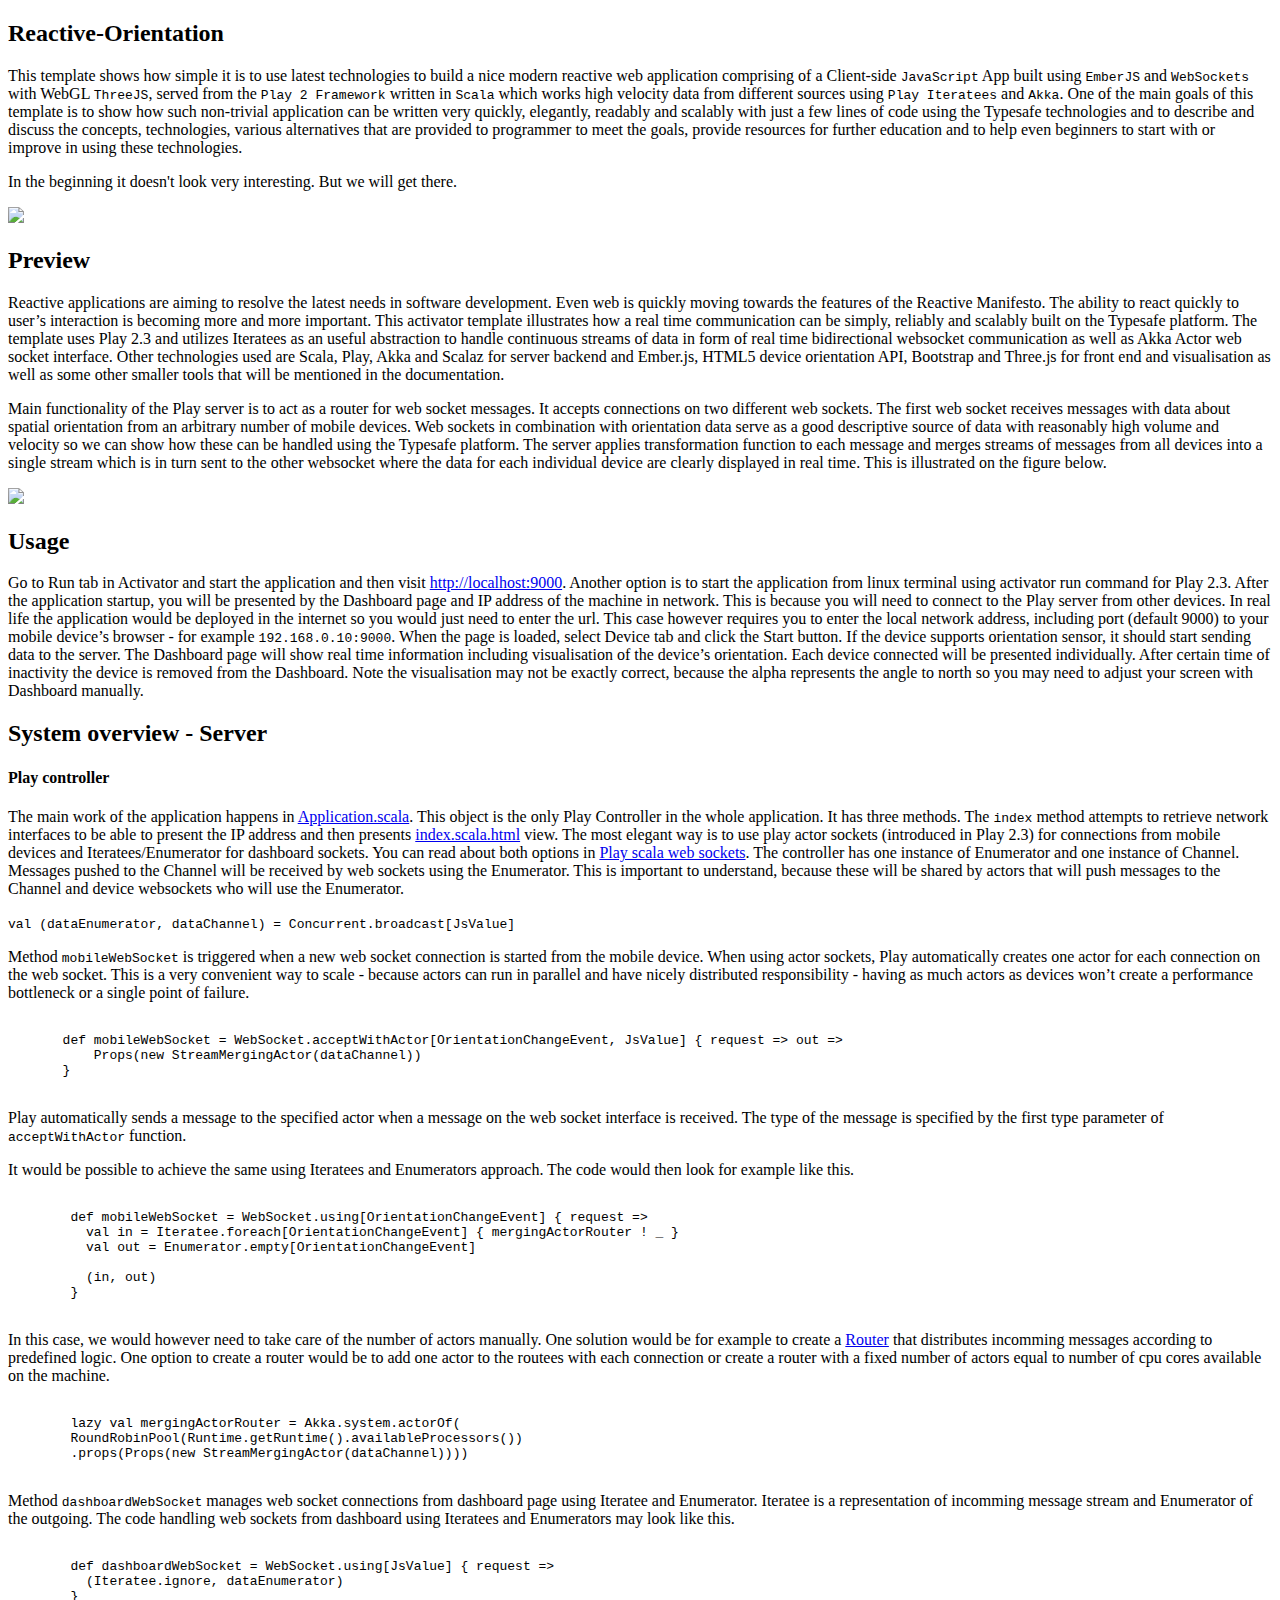
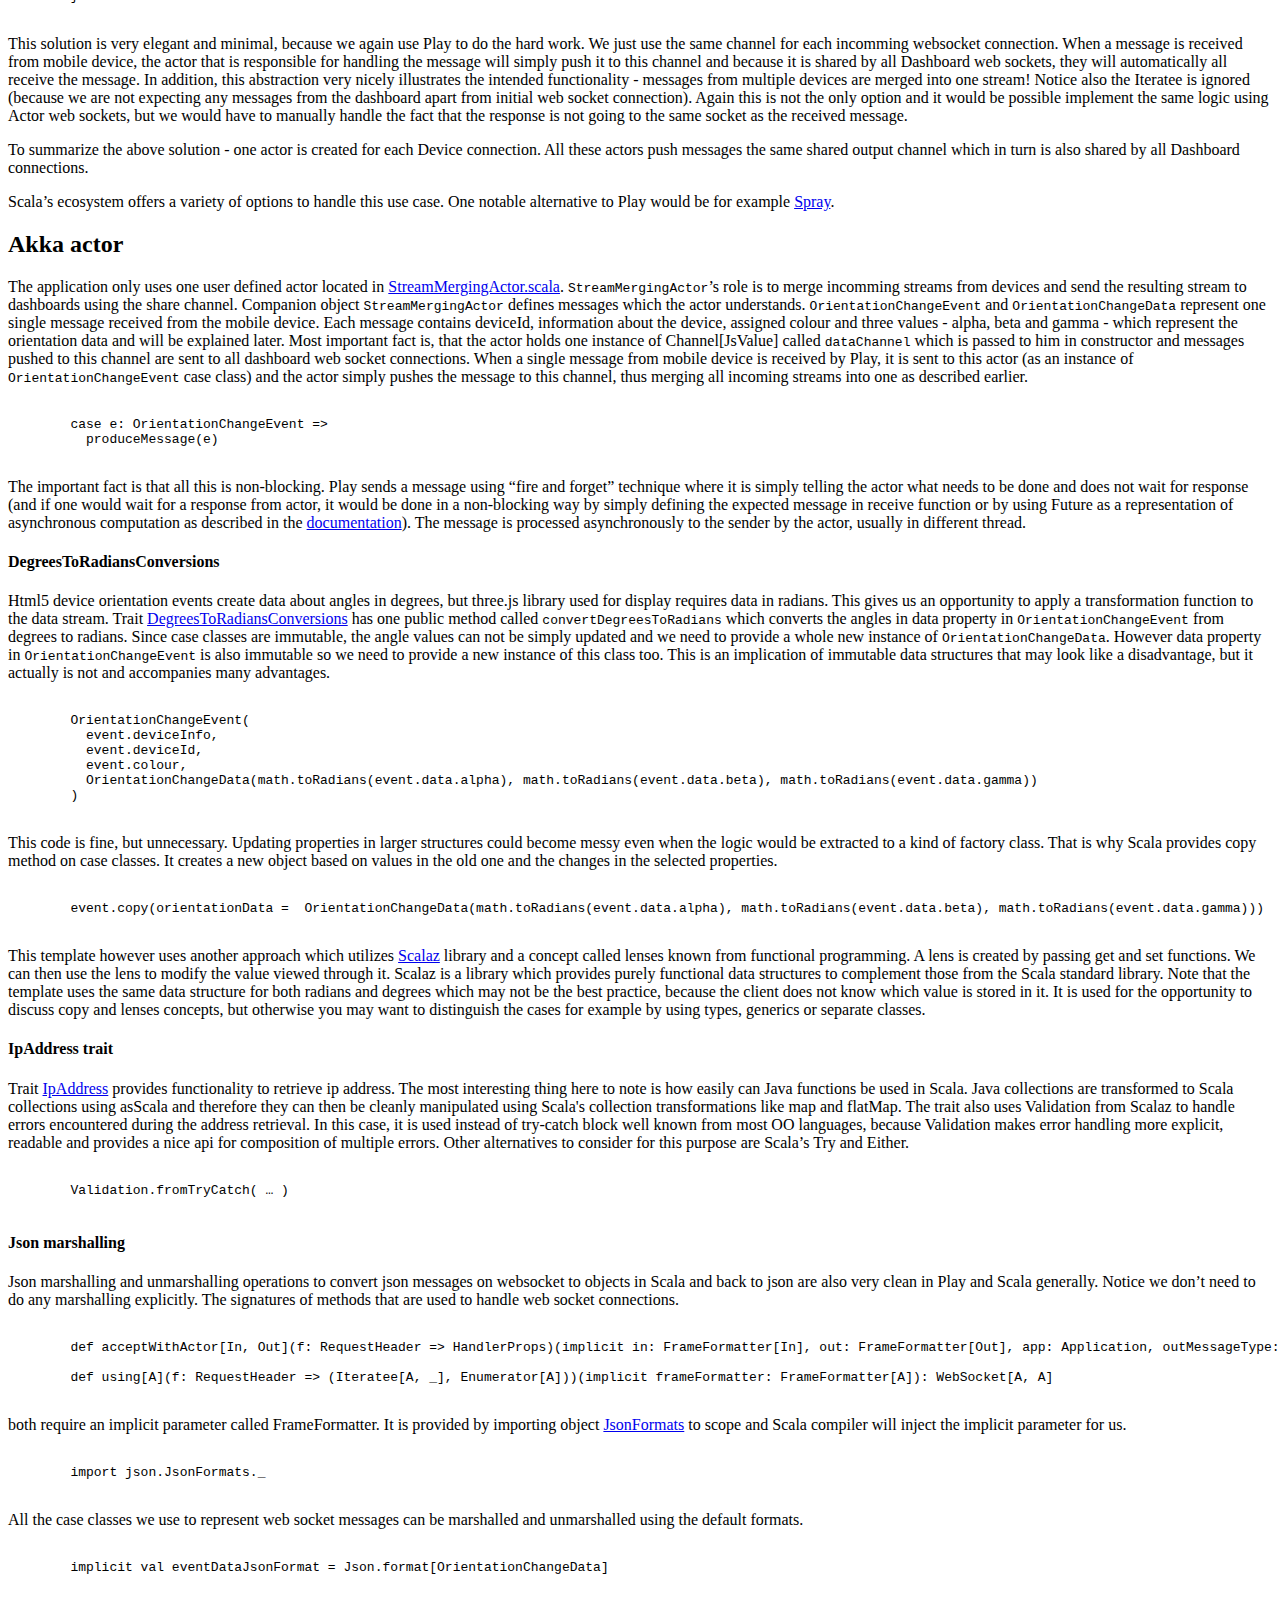
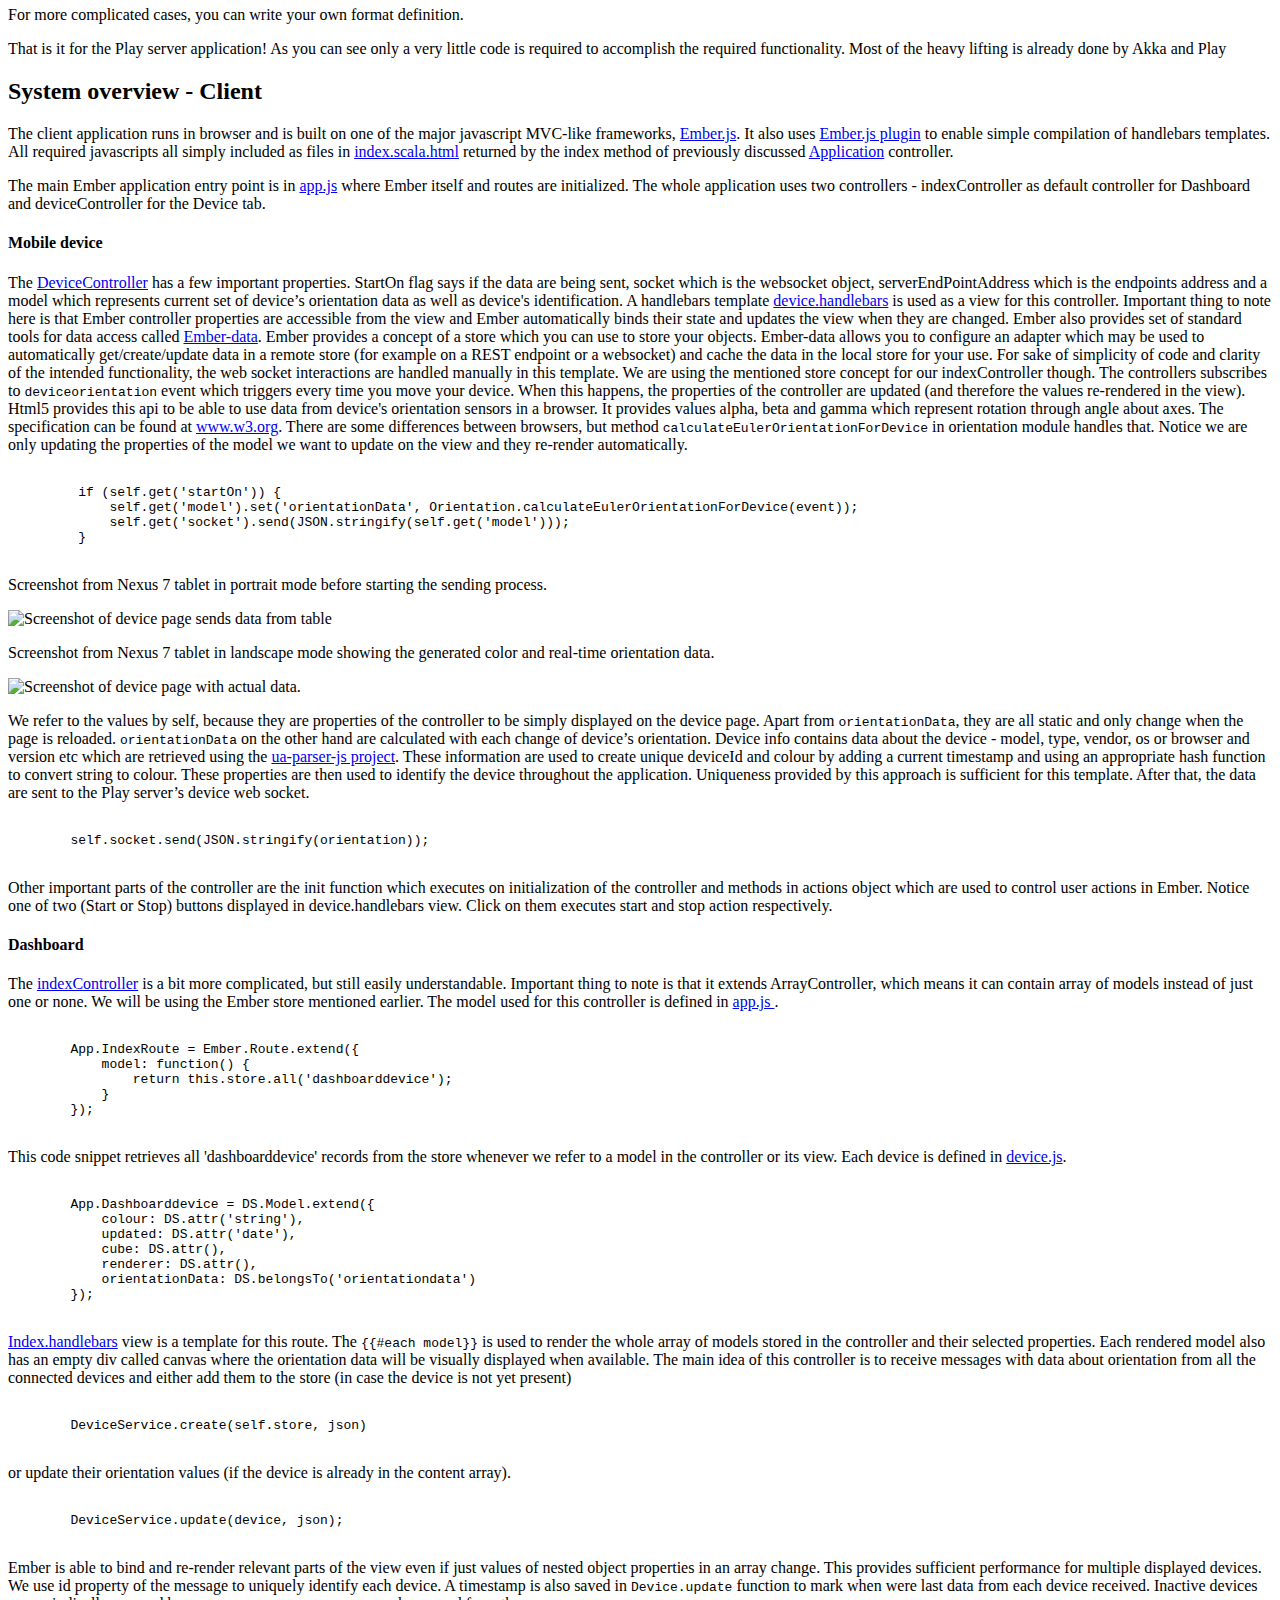
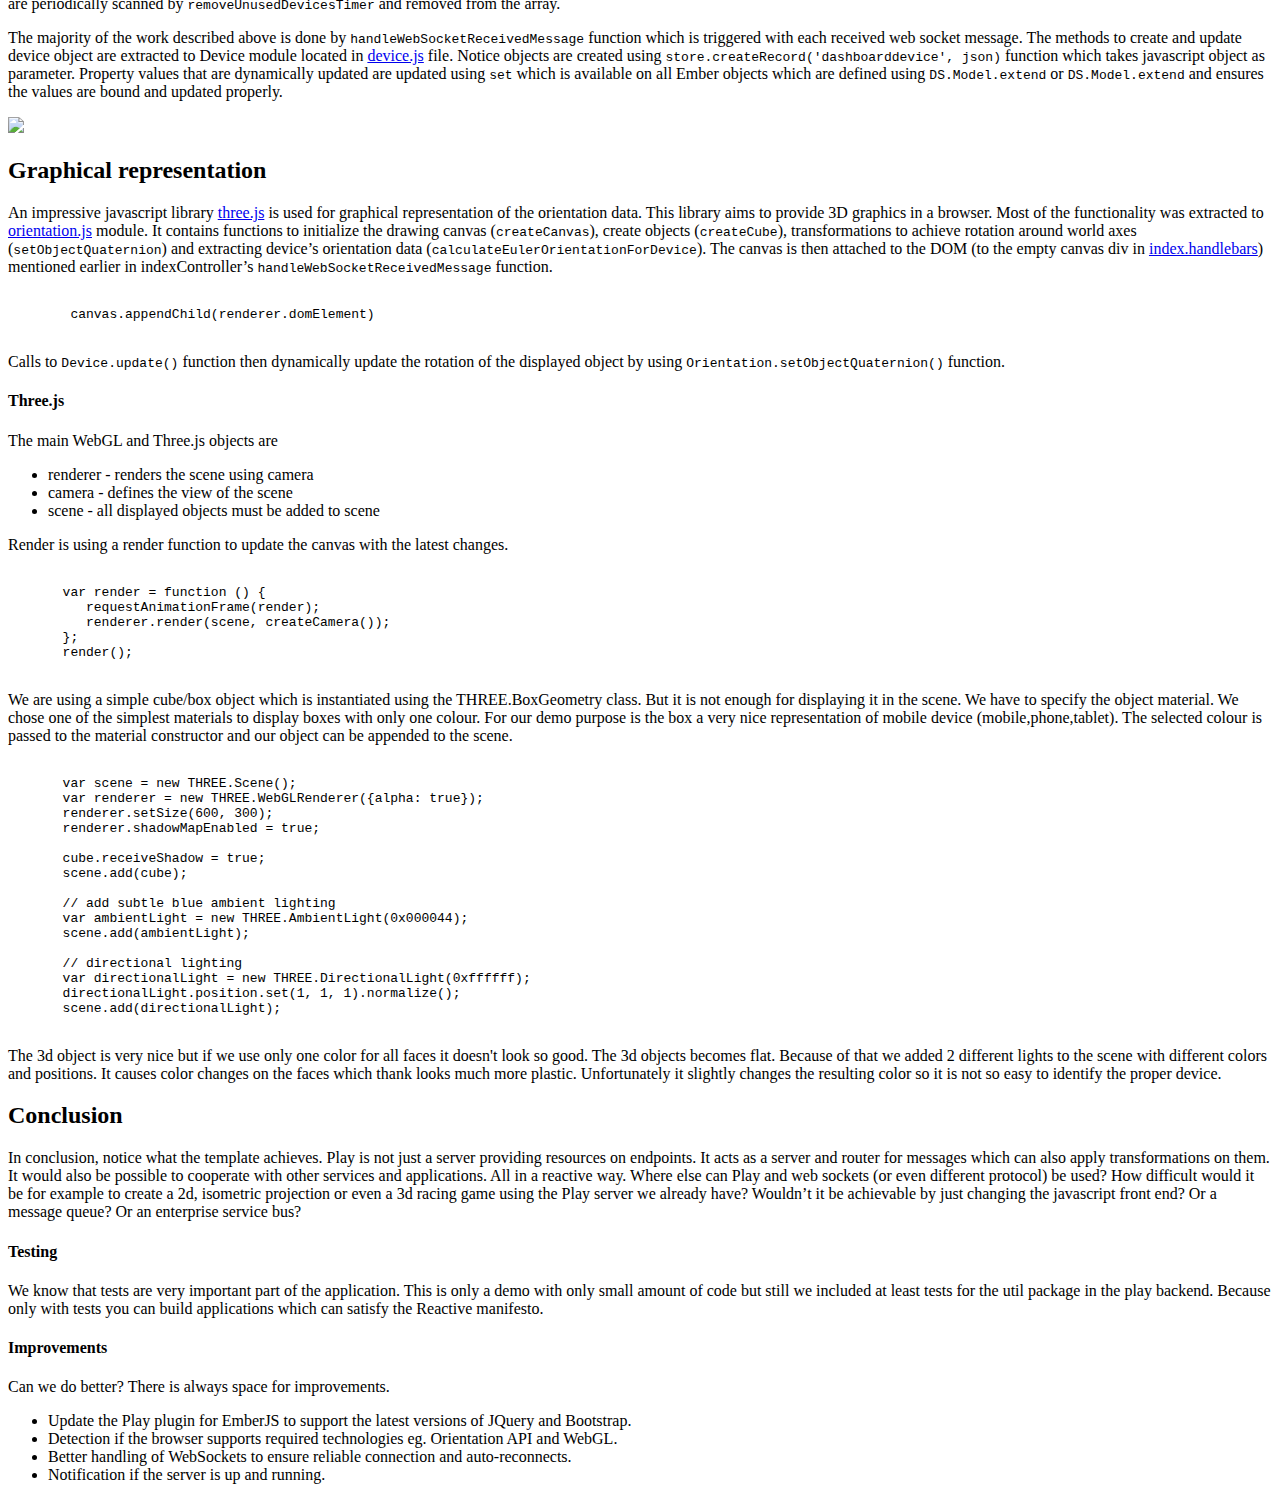
==== commit 6745d9e8: "Updated tutorial to reflect usage of ember store." ====
--- a/tutorial/index.html
+++ b/tutorial/index.html
@@ -148,7 +148,7 @@
     </p>
 
     <pre><code>
-        event.copy(data =  OrientationChangeData(math.toRadians(event.data.alpha), math.toRadians(event.data.beta), math.toRadians(event.data.gamma)))
+        event.copy(orientationData =  OrientationChangeData(math.toRadians(event.data.alpha), math.toRadians(event.data.beta), math.toRadians(event.data.gamma)))
     </code></pre>
 
     <p>
@@ -215,19 +215,17 @@
     <h4>Mobile device</h4>
 
     <p>
-        The <a href="#code/public/javascripts/app/deviceController.js">DeviceController</a> has 3 important properties startOn flag saying if the data are being sent, socket which is the websocket object and orientation which represents current set of device’s orientation data. A handlebars template <a href="#code/app/assets/templates/device.handlebars">device.handlebars</a> is used as a view for this controller. Important thing to note here is that Ember controller properties are accessible from the view and Ember automatically binds their state and updates the view when they are changed. Ember also provides set of standard tools for data access called <a href="http://emberjs.com/guides/models/">Ember-data</a>. For sake of simplicity of code and clarity of the intended functionality, the web socket interactions are handled manually in this template.
-        The controllers subscribes to <code>deviceorientation</code> event which triggers every time you move your device. When this happens, the properties of the controller are updated (and therefore the values re-rendered in the view). Html5 provides this api to be able to use data from device's orientation sensors in a browser. It provides values alpha, beta and gamma which represent rotation through angle about axes. The specification can be found at <a href="www.w3.org/TR/orientation-event">www.w3.org</a>. There are some differences between browsers, but method <code>calculateEulerOrientationForDevice</code> in orientation module handles that.
+        The <a href="#code/public/javascripts/app/deviceController.js">DeviceController</a> has a few important properties. StartOn flag says if the data are being sent, socket which is the websocket object, serverEndPointAddress which is the endpoints address and a model which represents current set of device’s orientation data as well as device's identification. A handlebars template <a href="#code/app/assets/templates/device.handlebars">device.handlebars</a> is used as a view for this controller. Important thing to note here is that Ember controller properties are accessible from the view and Ember automatically binds their state and updates the view when they are changed. Ember also provides set of standard tools for data access called <a href="http://emberjs.com/guides/models/">Ember-data</a>. Ember provides a concept of a store which you can use to store your objects.
+        Ember-data allows you to configure an adapter which may be used to automatically get/create/update data in a remote store (for example on a REST endpoint or a websocket) and cache the data in the local store for your use. For sake of simplicity of code and clarity of the intended functionality, the web socket interactions are handled manually in this template. We are using the mentioned store concept for our indexController though.
+
+        The controllers subscribes to <code>deviceorientation</code> event which triggers every time you move your device. When this happens, the properties of the controller are updated (and therefore the values re-rendered in the view). Html5 provides this api to be able to use data from device's orientation sensors in a browser. It provides values alpha, beta and gamma which represent rotation through angle about axes. The specification can be found at <a href="www.w3.org/TR/orientation-event">www.w3.org</a>. There are some differences between browsers, but method <code>calculateEulerOrientationForDevice</code> in orientation module handles that. Notice we are only updating the properties of the model we want to update on the view and they re-render automatically.
     </p>
 
      <pre><code>
-         var orientationData = Orientation.calculateEulerOrientationForDevice(event);
-
-         var data = {
-         deviceInfo: self.model.deviceInfo,
-         deviceId: self.model.deviceId,
-         colour: self.model.colour,
-         data: orientationData
-         };
+         if (self.get('startOn')) {
+             self.get('model').set('orientationData', Orientation.calculateEulerOrientationForDevice(event));
+             self.get('socket').send(JSON.stringify(self.get('model')));
+         }
      </code></pre>
 
     <p>
@@ -241,7 +239,7 @@
     <img src="tutorial/device-landscape.png" alt="Screenshot of device page with actual data.">
 
     <p>
-        We refer to the values by self, because they are properties of the controller to be simply displayed on the device page. Apart from <code>orientationData</code>, they are all static and only change when the page is reloaded. <code>OrientationData</code> on the other hand are calculated with each change of device’s orientation. Device info contains data about the device - model, type, vendor, os or browser and version etc which are retrieved using the <a href="https://github.com/faisalman/ua-parser-js">ua-parser-js project</a>. These informations are used to create unique deviceId and colour by adding a current timestamp and using an appropriate hash function to convert string to colour. These properties are then used to identify the device throughout the application. Uniqueness provided by this approach is sufficient for this template. After that, the data are sent to the Play server’s device web socket.
+        We refer to the values by self, because they are properties of the controller to be simply displayed on the device page. Apart from <code>orientationData</code>, they are all static and only change when the page is reloaded. <code>orientationData</code> on the other hand are calculated with each change of device’s orientation. Device info contains data about the device - model, type, vendor, os or browser and version etc which are retrieved using the <a href="https://github.com/faisalman/ua-parser-js">ua-parser-js project</a>. These information are used to create unique deviceId and colour by adding a current timestamp and using an appropriate hash function to convert string to colour. These properties are then used to identify the device throughout the application. Uniqueness provided by this approach is sufficient for this template. After that, the data are sent to the Play server’s device web socket.
     </p>
 
     <pre><code>
@@ -255,15 +253,38 @@
     <h4>Dashboard</h4>
 
     <p>
-       The <a href="#code/public/javascripts/app/indexController.js">indexController</a> is a bit more complicated, but still easily understandable. Important thing to note is that it extends ArrayController, which means it can contain array of models instead of just one or none. Content property is initialized to empty array. This array will include list of active devices. <a href="#code/app/assets/templates/index.handlebars">Index.handlebars</a> view is a template for this route. The <code>{{#each}}</code> is used to render the whole array of models stored in controller and their selected properties. Each model also has an empty div called canvas where the orientation data will be visually displayed when available.
-    </p>
-
-    <p>
-        The main idea of this controller is to receive messages with data about orientation from all the connected devices and either add them to the content array (in case the device is not yet present)
-    </p>
-
-    <pre><code>
-        self.get('content').pushObject(Device.create(json));
+       The <a href="#code/public/javascripts/app/indexController.js">indexController</a> is a bit more complicated, but still easily understandable. Important thing to note is that it extends ArrayController, which means it can contain array of models instead of just one or none.
+       We will be using the Ember store mentioned earlier. The model used for this controller is defined in <a href="#code/public/javascripts/app/app.js"> app.js </a>.
+    </p>
+
+    <pre><code>
+        App.IndexRoute = Ember.Route.extend({
+            model: function() {
+                return this.store.all('dashboarddevice');
+            }
+        });
+    </code></pre>
+
+    <p>
+       This code snippet retrieves all 'dashboarddevice' records from the store whenever we refer to a model in the controller or its view. Each device is defined in <a href="#code/public/javascripts/app/device.js">device.js</a>.
+    </p>
+
+    <pre><code>
+        App.Dashboarddevice = DS.Model.extend({
+            colour: DS.attr('string'),
+            updated: DS.attr('date'),
+            cube: DS.attr(),
+            renderer: DS.attr(),
+            orientationData: DS.belongsTo('orientationdata')
+        });
+    </code></pre>
+    <p>
+        <a href="#code/app/assets/templates/index.handlebars">Index.handlebars</a> view is a template for this route. The <code> {{#each model}}</code> is used to render the whole array of models stored in the controller and their selected properties. Each rendered model also has an empty div called canvas where the orientation data will be visually displayed when available.
+        The main idea of this controller is to receive messages with data about orientation from all the connected devices and either add them to the store (in case the device is not yet present)
+    </p>
+
+    <pre><code>
+        DeviceService.create(self.store, json)
     </code></pre>
 
     <p>
@@ -271,15 +292,15 @@
     </p>
 
     <pre><code>
-        device = Device.update(item, json);
-    </code></pre>
-
-    <p>
-        Ember is able to bind and re-render relevant parts of the view even if just values of nested object properties in an array change. This provides sufficient performance for multiple displayed devices. An algorithmically simpler, but less performant solution would be to set the whole content array. We use device property of the message to uniquely identify each device. A timestamp is also saved in <code>Device.update</code> function to mark when were last data from each device received. Inactive devices are periodically scanned by <code>removeUnusedDevicesTimer</code> and removed from the array.
-    </p>
-
-    <p>
-        The majority of the work described above is done by <code>handleWebSocketReceivedMessage</code> function which is triggered with each received web socket message. The methods to create and update device object are extracted to Device module located in <a href="#code/public/javascripts/app/device.js">device.js</a> file. Notice objects are created using <code>Ember.Object.create()</code> function which takes javascript object as parameter. Property values that are dynamically updated are updated using set method which ensures the values are bound and updated properly.
+        DeviceService.update(device, json);
+    </code></pre>
+
+    <p>
+        Ember is able to bind and re-render relevant parts of the view even if just values of nested object properties in an array change. This provides sufficient performance for multiple displayed devices. We use id property of the message to uniquely identify each device. A timestamp is also saved in <code>Device.update</code> function to mark when were last data from each device received. Inactive devices are periodically scanned by <code>removeUnusedDevicesTimer</code> and removed from the array.
+    </p>
+
+    <p>
+        The majority of the work described above is done by <code>handleWebSocketReceivedMessage</code> function which is triggered with each received web socket message. The methods to create and update device object are extracted to Device module located in <a href="#code/public/javascripts/app/device.js">device.js</a> file. Notice objects are created using <code>store.createRecord('dashboarddevice', json)</code> function which takes javascript object as parameter. Property values that are dynamically updated are updated using <code>set</code> which is available on all Ember objects which are defined using <code>DS.Model.extend</code> or <code>DS.Model.extend</code> and ensures the values are bound and updated properly.
     </p>
 
     <img src="tutorial/dashboard.png" >
@@ -288,7 +309,7 @@
     <h2>Graphical representation</h2>
 
     <p>
-        An impressive javascript library <a href="http://threejs.org/">three.js</a> is used for graphical representation of the orientation data. This library aims to provide 3D graphics in a browser. Most of the functionality was extracted to <a href="#code/public/javascripts/app/orientation.js">orientation.js</a> module. It contains functions to initialize the drawing canvas (<code>createCanvas</code>), create objects (<code>createCube</code>), transformations to achieve rotation around world axes (<code>setObjectQuaternion</code>) and extracting device’s orientation data (<code>calculateEulerOrientationForDevice</code>). The canvas is then attached to the DOM (the empty div in <a href="#code/app/assets/templates/index.handlebars">index.handlebars</a>) mentioned earlier in indexController’s <code>handleWebSocketReceivedMessage</code> function.
+        An impressive javascript library <a href="http://threejs.org/">three.js</a> is used for graphical representation of the orientation data. This library aims to provide 3D graphics in a browser. Most of the functionality was extracted to <a href="#code/public/javascripts/app/orientation.js">orientation.js</a> module. It contains functions to initialize the drawing canvas (<code>createCanvas</code>), create objects (<code>createCube</code>), transformations to achieve rotation around world axes (<code>setObjectQuaternion</code>) and extracting device’s orientation data (<code>calculateEulerOrientationForDevice</code>). The canvas is then attached to the DOM (to the empty canvas div in <a href="#code/app/assets/templates/index.handlebars">index.handlebars</a>) mentioned earlier in indexController’s <code>handleWebSocketReceivedMessage</code> function.
     </p>
 
     <pre><code>
@@ -301,7 +322,7 @@
 
     <h4>Three.js</h4>
 
-    <p>The maing WebGL and Three.js objects are </p>
+    <p>The main WebGL and Three.js objects are </p>
 
     <ul>
         <li>renderer - renders the scene using camera</li>
@@ -325,8 +346,6 @@
       We are using a simple cube/box object which is instantiated using the THREE.BoxGeometry class. But it is not enough for displaying it in the scene. We have to specify the object material.
       We chose one of the simplest materials to display boxes with only one colour. For our demo purpose is the box a very nice representation of mobile device (mobile,phone,tablet). The selected colour is passed to the material constructor and our object can be appended to the scene.
     </p>
-
-
 
     <pre><code>
        var scene = new THREE.Scene();
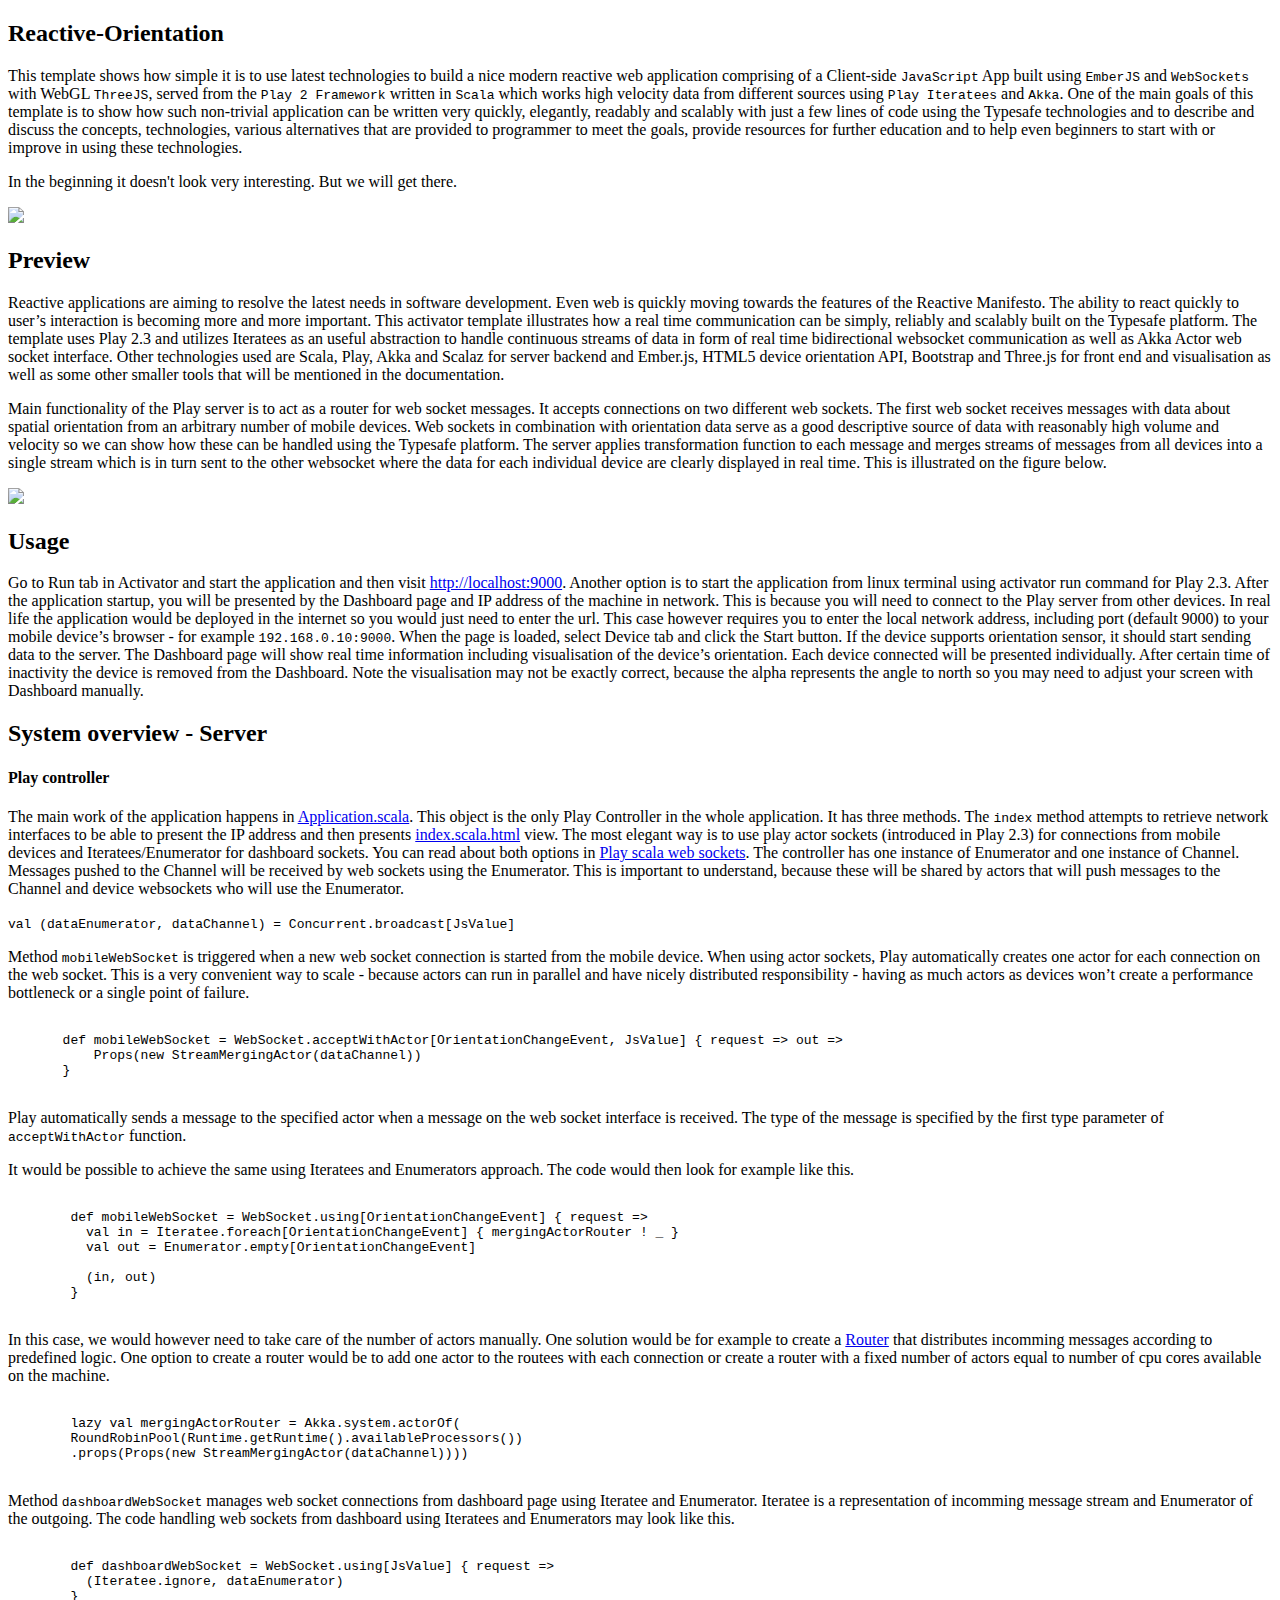
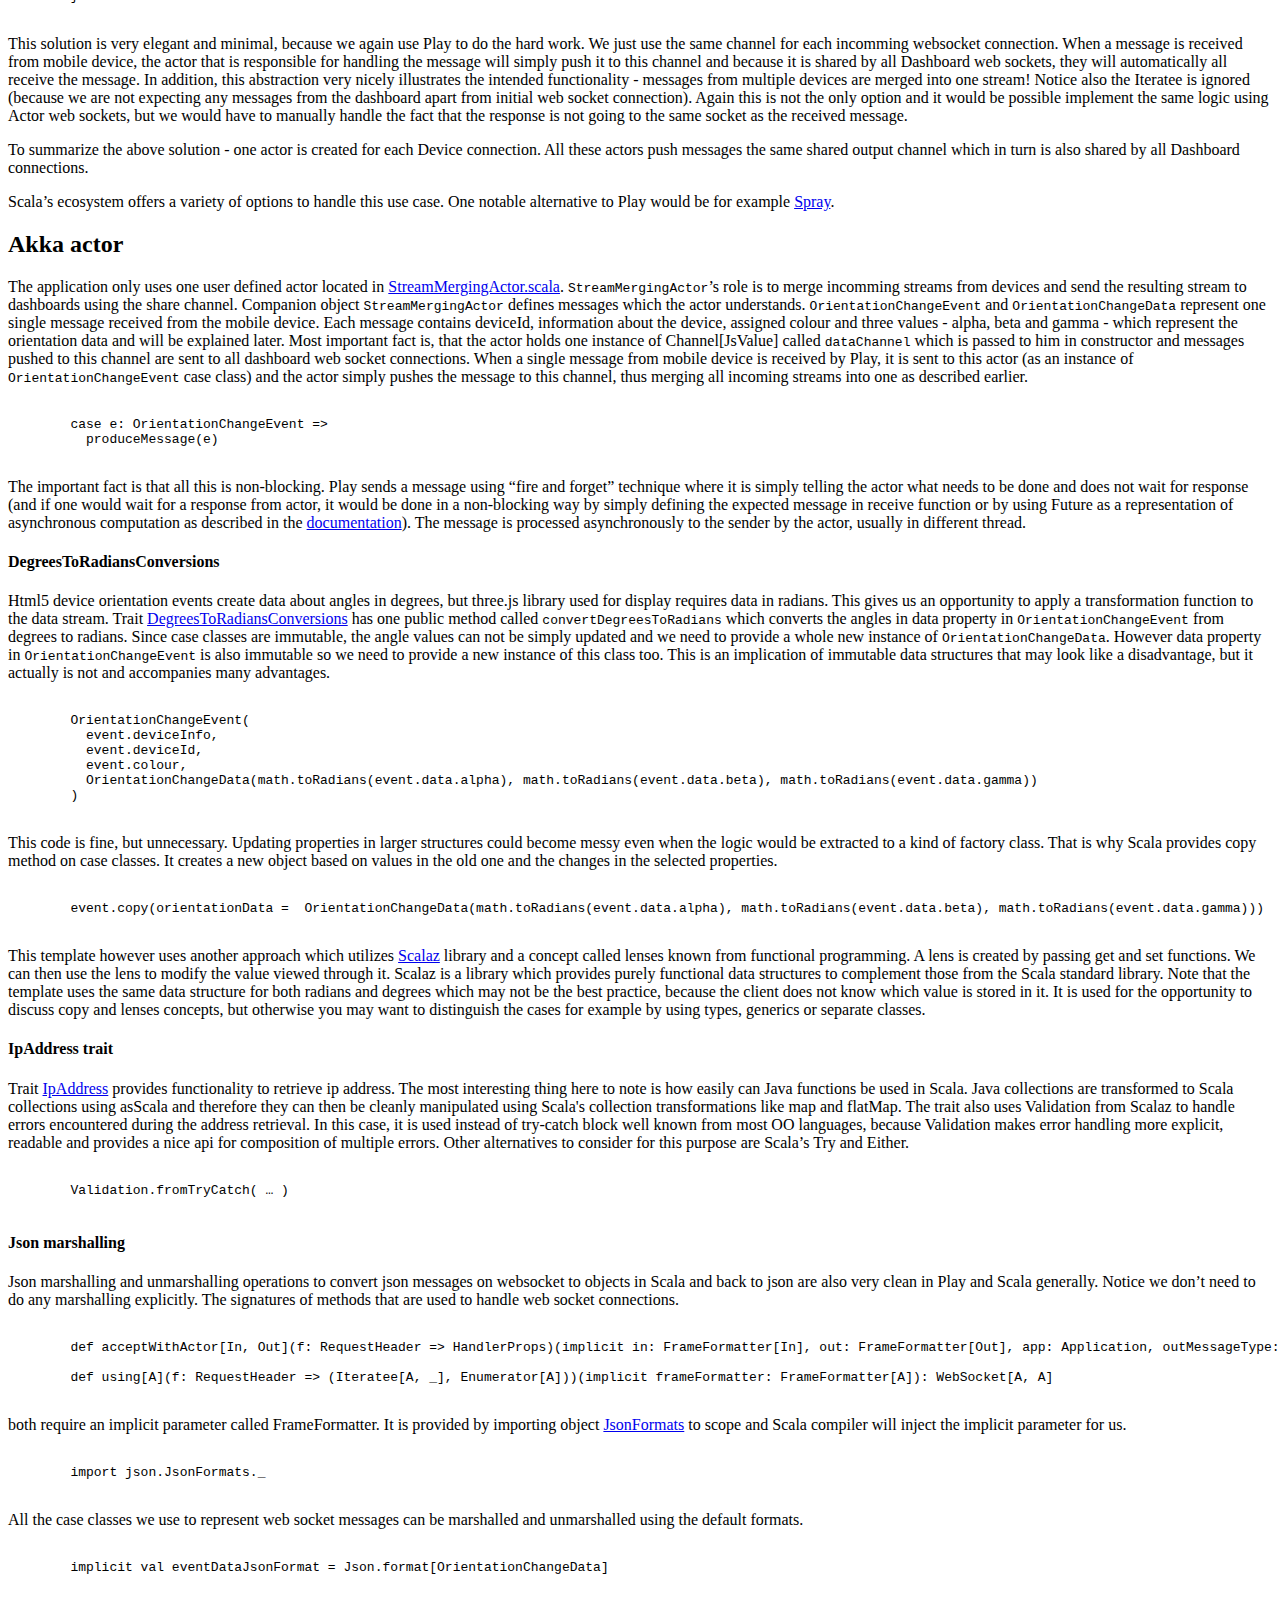
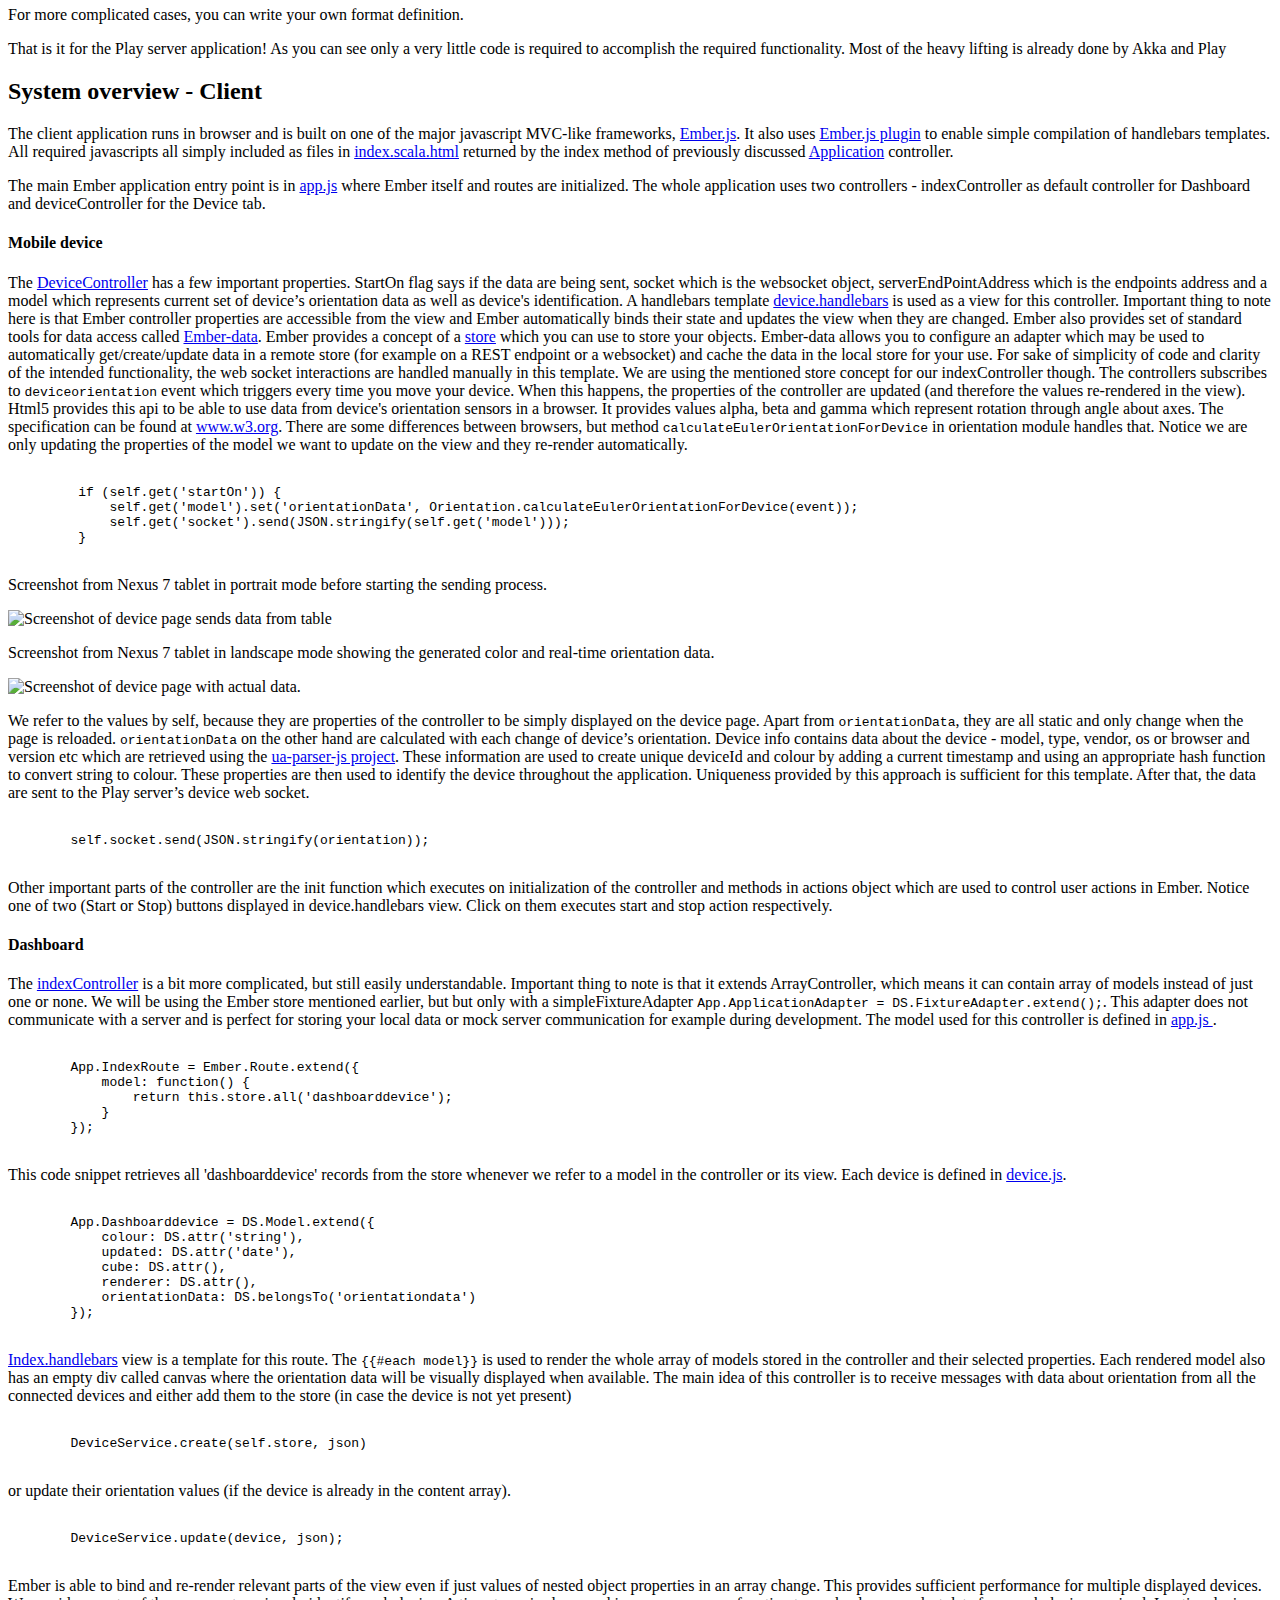
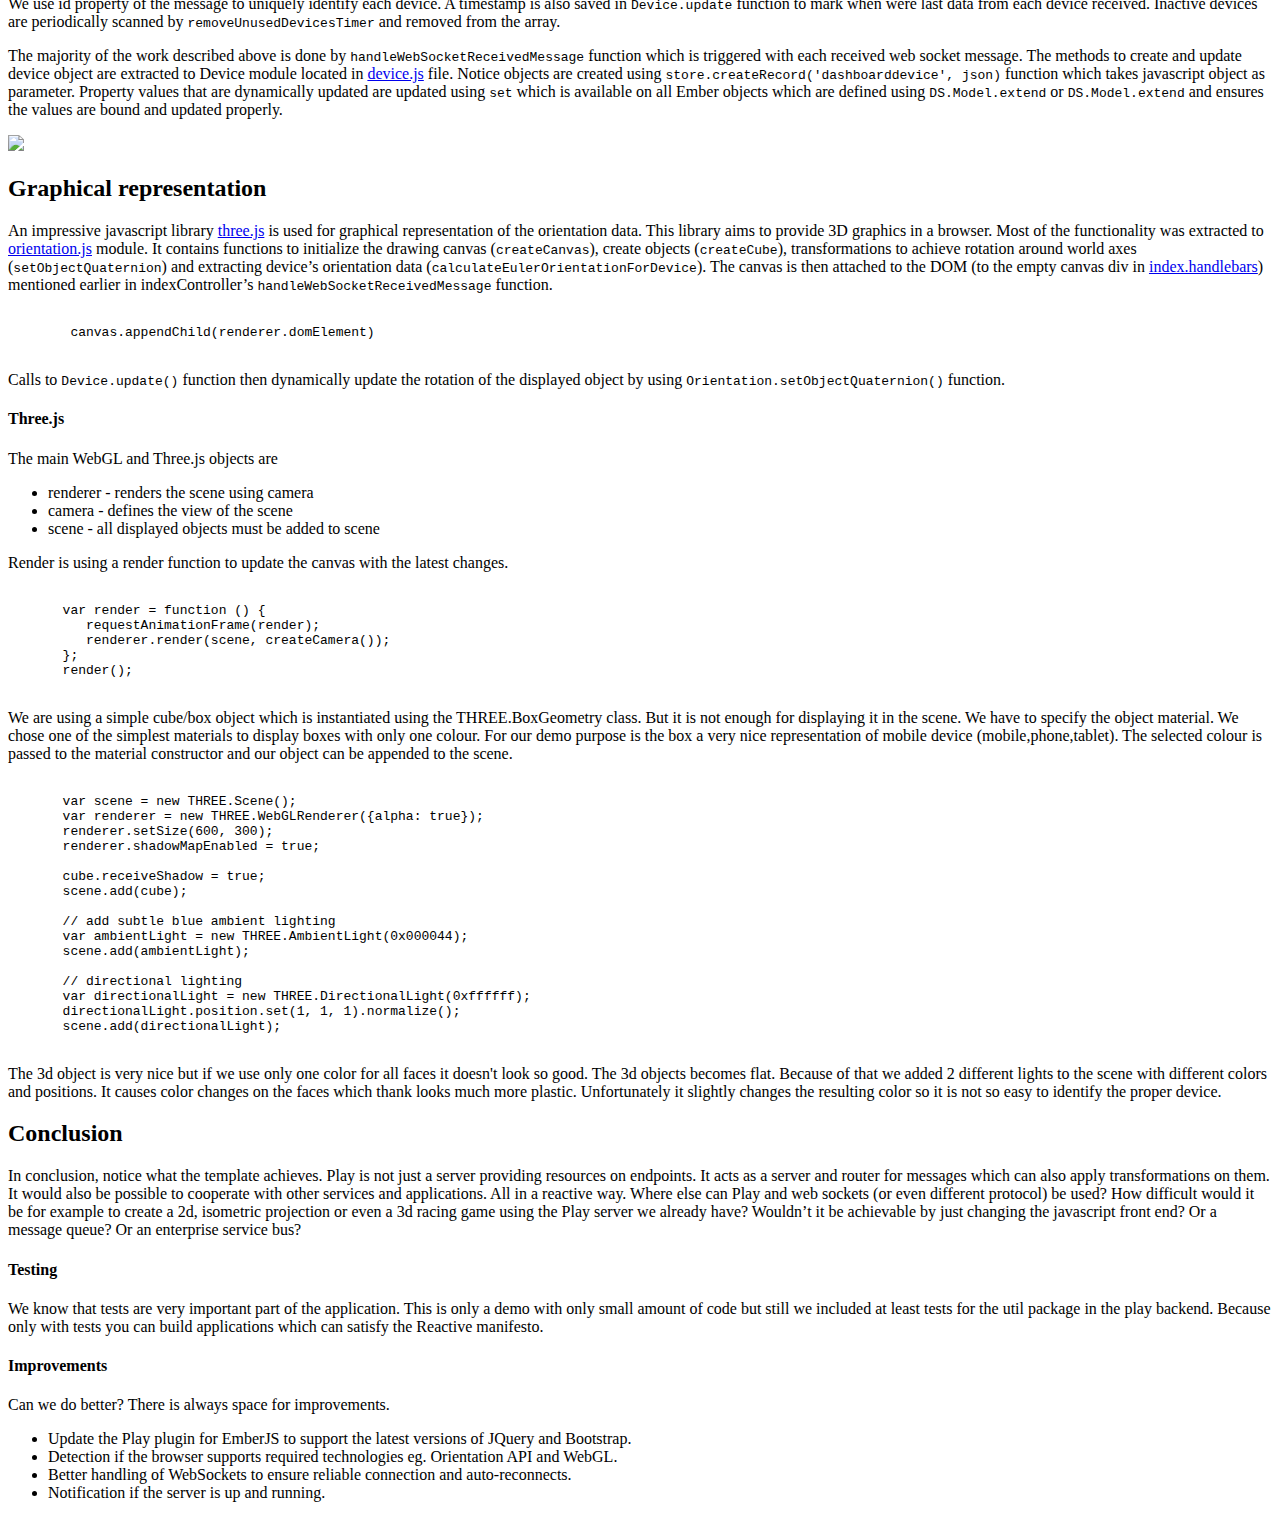
==== commit 7f003fd1: "Fixture adapter explained in tutorial." ====
--- a/tutorial/index.html
+++ b/tutorial/index.html
@@ -215,7 +215,7 @@
     <h4>Mobile device</h4>
 
     <p>
-        The <a href="#code/public/javascripts/app/deviceController.js">DeviceController</a> has a few important properties. StartOn flag says if the data are being sent, socket which is the websocket object, serverEndPointAddress which is the endpoints address and a model which represents current set of device’s orientation data as well as device's identification. A handlebars template <a href="#code/app/assets/templates/device.handlebars">device.handlebars</a> is used as a view for this controller. Important thing to note here is that Ember controller properties are accessible from the view and Ember automatically binds their state and updates the view when they are changed. Ember also provides set of standard tools for data access called <a href="http://emberjs.com/guides/models/">Ember-data</a>. Ember provides a concept of a store which you can use to store your objects.
+        The <a href="#code/public/javascripts/app/deviceController.js">DeviceController</a> has a few important properties. StartOn flag says if the data are being sent, socket which is the websocket object, serverEndPointAddress which is the endpoints address and a model which represents current set of device’s orientation data as well as device's identification. A handlebars template <a href="#code/app/assets/templates/device.handlebars">device.handlebars</a> is used as a view for this controller. Important thing to note here is that Ember controller properties are accessible from the view and Ember automatically binds their state and updates the view when they are changed. Ember also provides set of standard tools for data access called <a href="http://emberjs.com/guides/models/">Ember-data</a>. Ember provides a concept of a <a href="http://emberjs.com/guides/models/">store</a> which you can use to store your objects.
         Ember-data allows you to configure an adapter which may be used to automatically get/create/update data in a remote store (for example on a REST endpoint or a websocket) and cache the data in the local store for your use. For sake of simplicity of code and clarity of the intended functionality, the web socket interactions are handled manually in this template. We are using the mentioned store concept for our indexController though.
 
         The controllers subscribes to <code>deviceorientation</code> event which triggers every time you move your device. When this happens, the properties of the controller are updated (and therefore the values re-rendered in the view). Html5 provides this api to be able to use data from device's orientation sensors in a browser. It provides values alpha, beta and gamma which represent rotation through angle about axes. The specification can be found at <a href="www.w3.org/TR/orientation-event">www.w3.org</a>. There are some differences between browsers, but method <code>calculateEulerOrientationForDevice</code> in orientation module handles that. Notice we are only updating the properties of the model we want to update on the view and they re-render automatically.
@@ -254,7 +254,8 @@
 
     <p>
        The <a href="#code/public/javascripts/app/indexController.js">indexController</a> is a bit more complicated, but still easily understandable. Important thing to note is that it extends ArrayController, which means it can contain array of models instead of just one or none.
-       We will be using the Ember store mentioned earlier. The model used for this controller is defined in <a href="#code/public/javascripts/app/app.js"> app.js </a>.
+       We will be using the Ember store mentioned earlier, but but only with a simpleFixtureAdapter <code>App.ApplicationAdapter = DS.FixtureAdapter.extend();</code>. This adapter does not communicate with a server and is perfect for storing your local data or mock server communication for example during development.
+       The model used for this controller is defined in <a href="#code/public/javascripts/app/app.js"> app.js </a>.
     </p>
 
     <pre><code>
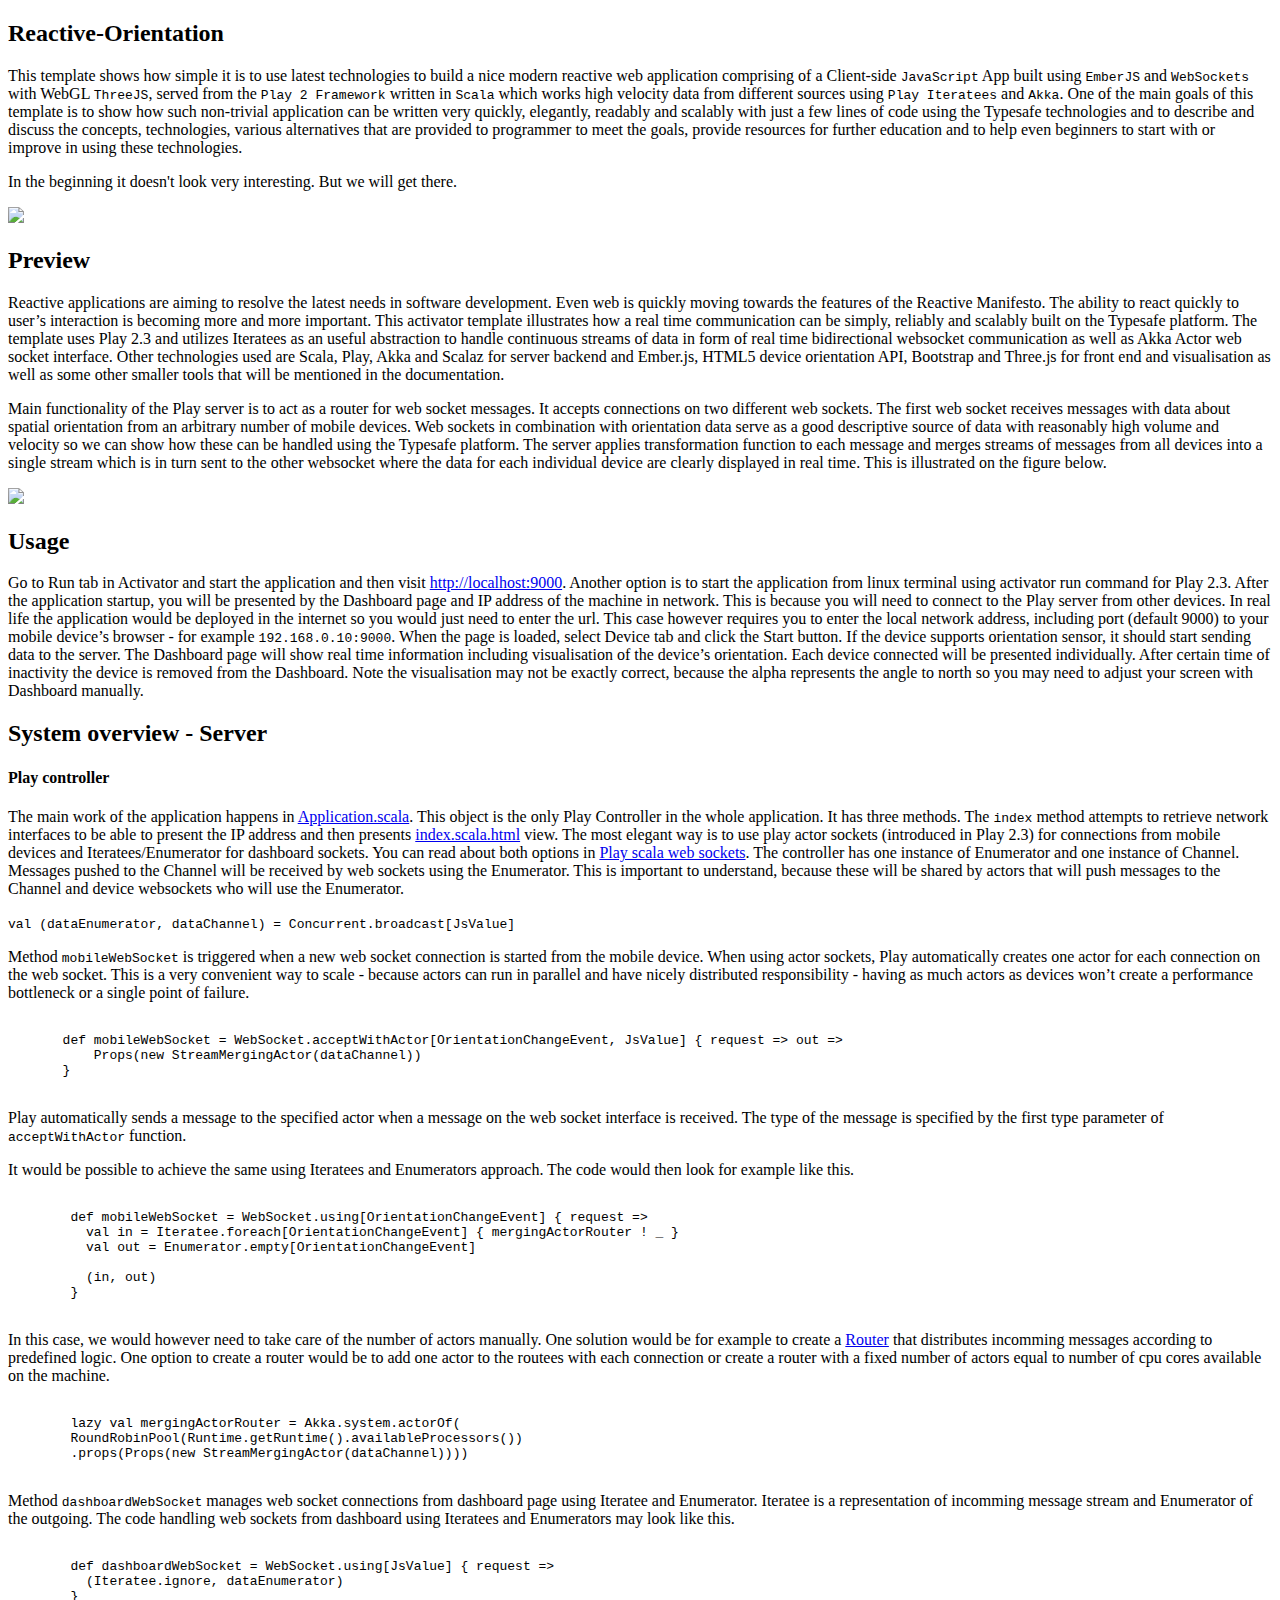
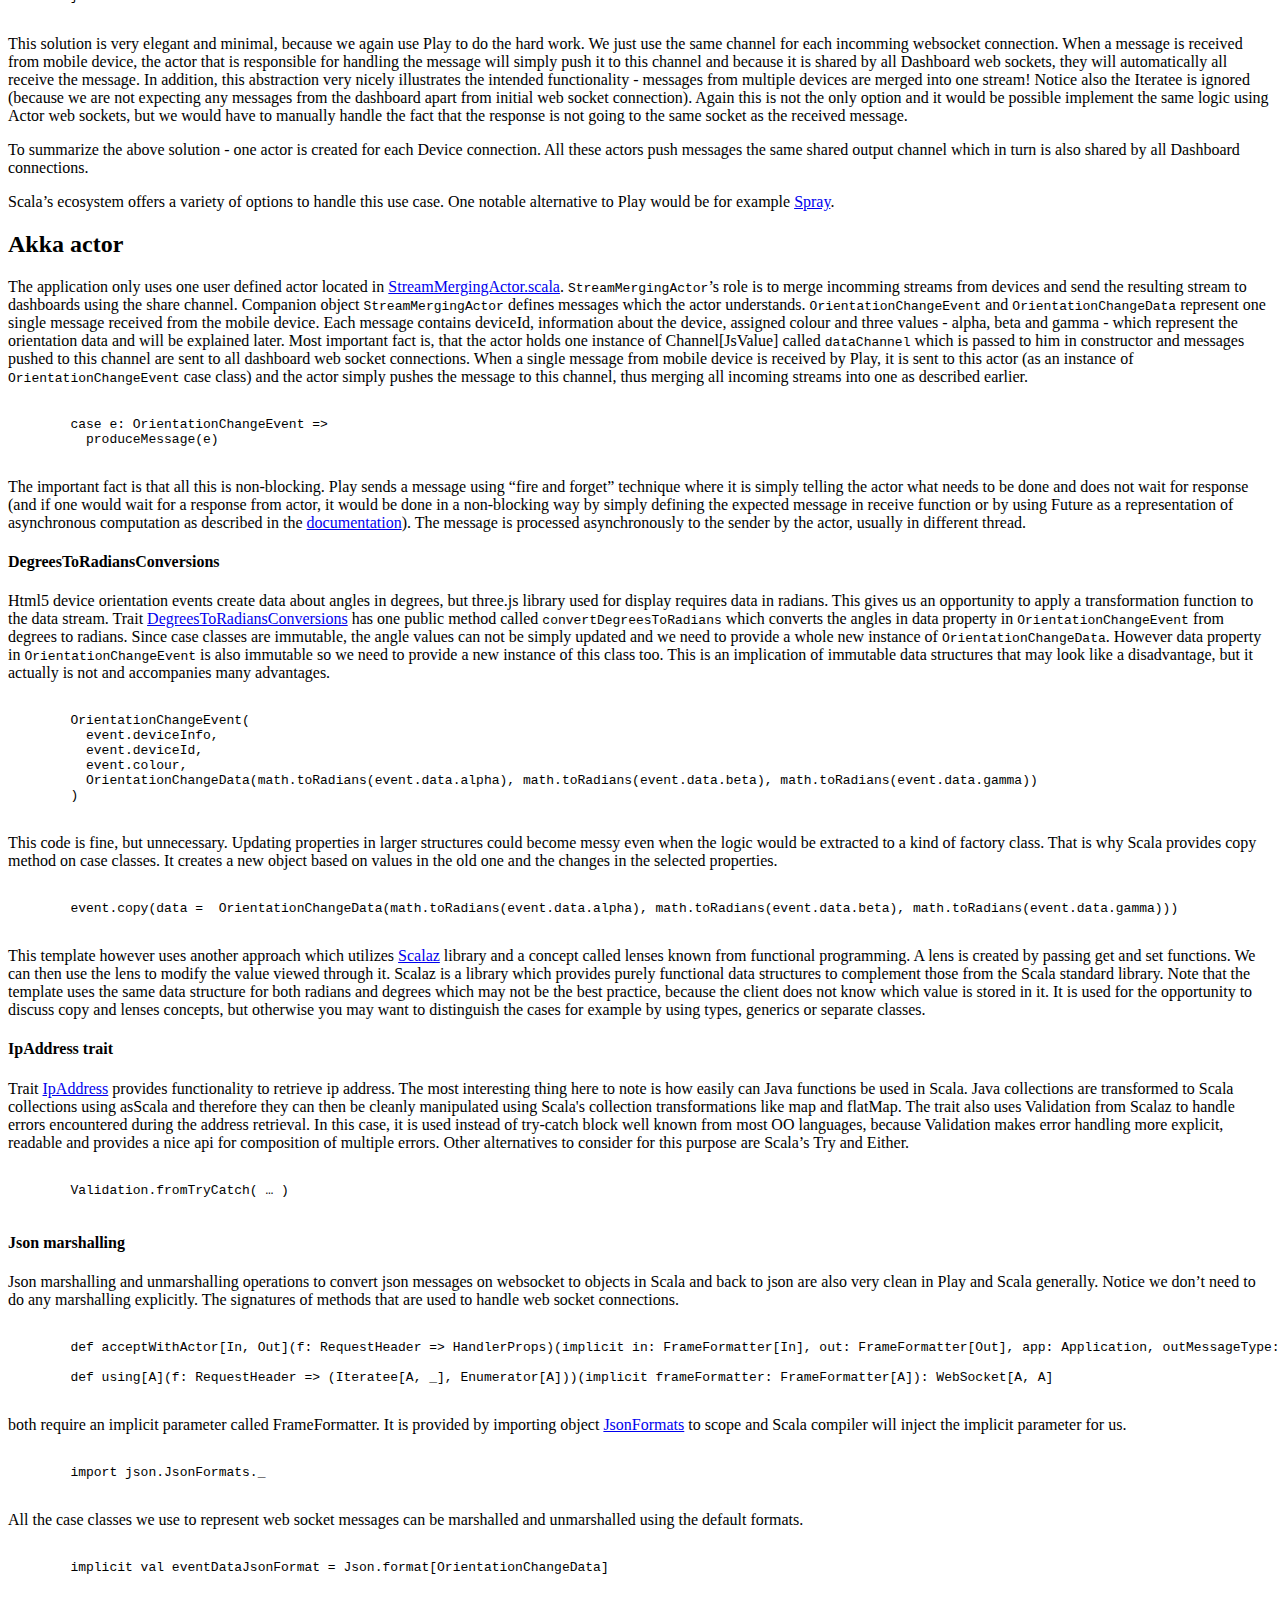
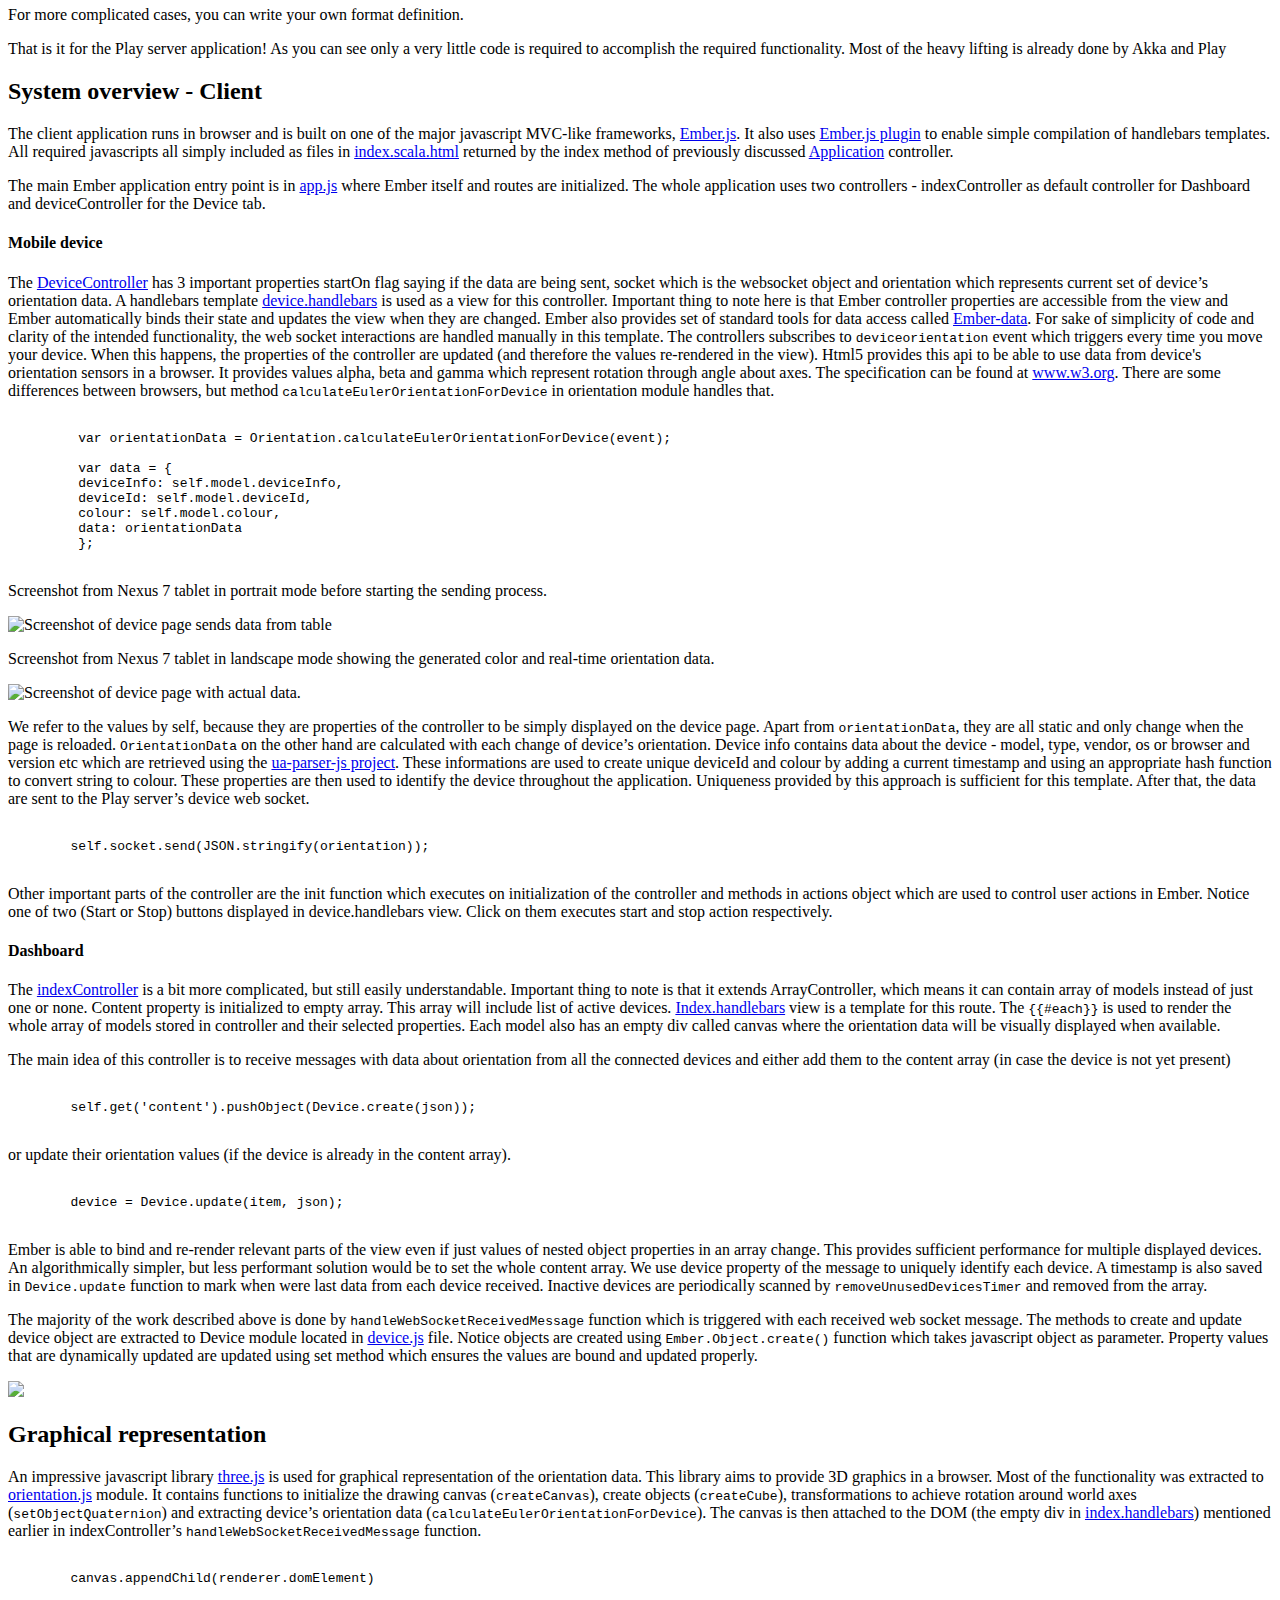
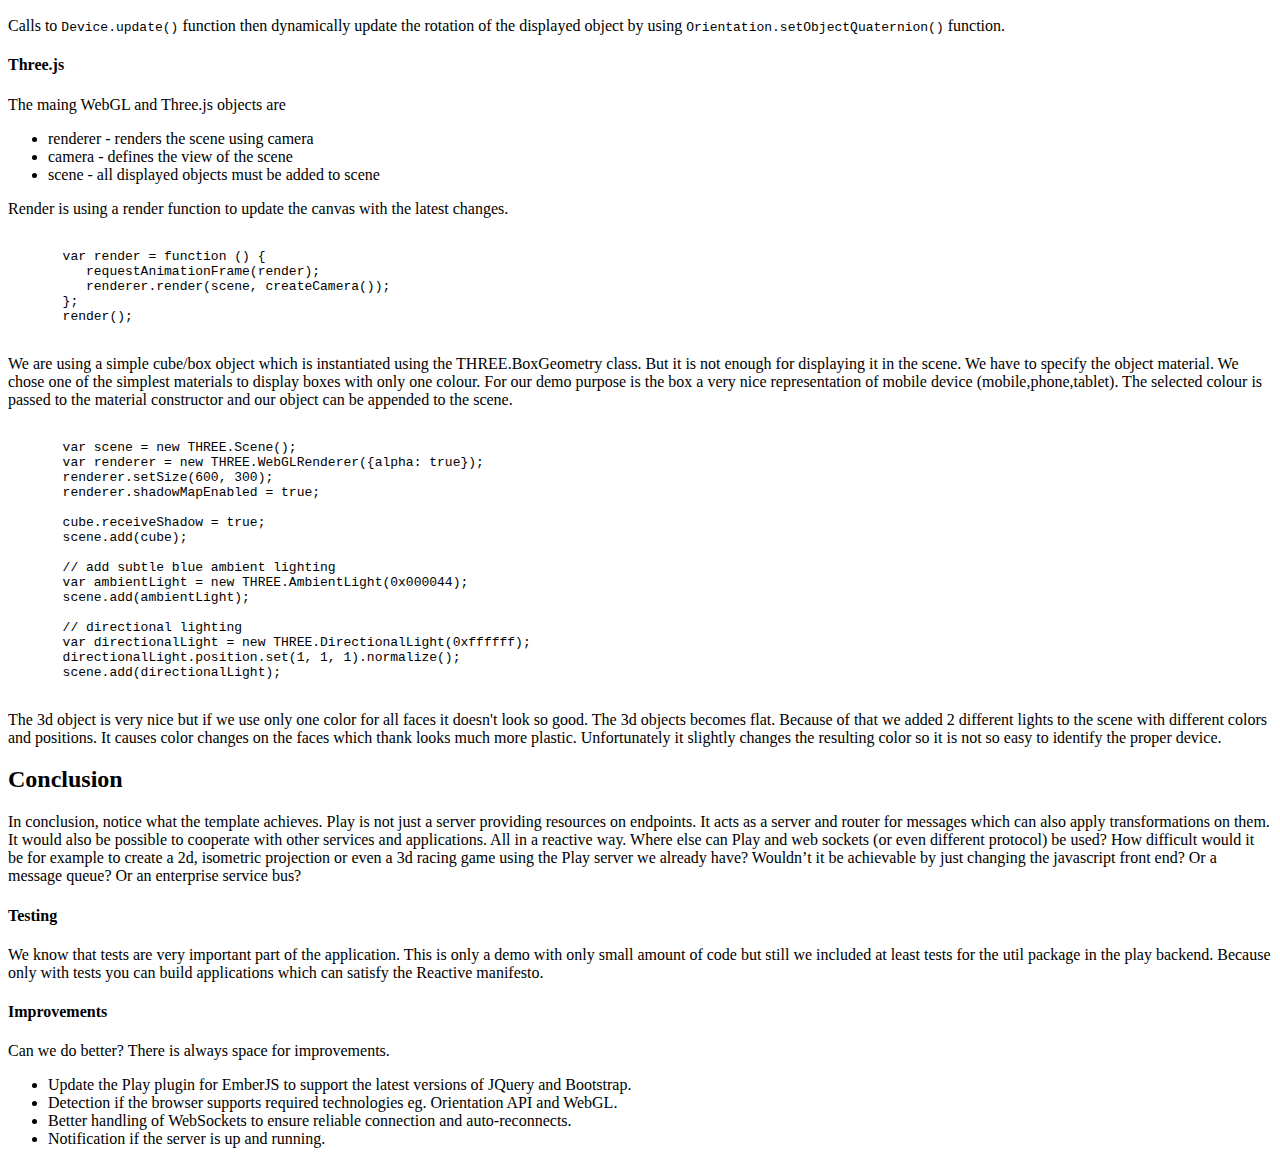
==== commit be903933: "Fix of links" ====
--- a/tutorial/index.html
+++ b/tutorial/index.html
@@ -18,7 +18,7 @@
     <p>
         In the beginning it doesn't look very interesting. But we will get there.
     </p>
-    <img src="tutorial/index.png">
+    <img src="https://raw.githubusercontent.com/teroxik/reactive-orientation/master/tutorial/index.png">
 </div>
 <div>
     <h2>Preview</h2>
@@ -32,7 +32,7 @@
         Main functionality of the Play server is to act as a router for web socket messages. It accepts connections on two different web sockets. The first web socket receives messages with data about spatial orientation from an arbitrary number of mobile devices. Web sockets in combination with orientation data serve as a good descriptive source of data with reasonably high volume and velocity so we can show how these can be handled using the Typesafe platform. The server applies transformation function to each message and merges streams of messages from all devices into a single stream which is in turn sent to the other websocket where the data for each individual device are clearly displayed in real time. This is illustrated on the figure below.
     </p>
 
-    <img src="tutorial/marble.png">
+    <img src="https://raw.githubusercontent.com/teroxik/reactive-orientation/master/tutorial/marble.png">
 
     <h2>Usage</h2>
     <p>
@@ -148,7 +148,7 @@
     </p>
 
     <pre><code>
-        event.copy(orientationData =  OrientationChangeData(math.toRadians(event.data.alpha), math.toRadians(event.data.beta), math.toRadians(event.data.gamma)))
+        event.copy(data =  OrientationChangeData(math.toRadians(event.data.alpha), math.toRadians(event.data.beta), math.toRadians(event.data.gamma)))
     </code></pre>
 
     <p>
@@ -215,31 +215,33 @@
     <h4>Mobile device</h4>
 
     <p>
-        The <a href="#code/public/javascripts/app/deviceController.js">DeviceController</a> has a few important properties. StartOn flag says if the data are being sent, socket which is the websocket object, serverEndPointAddress which is the endpoints address and a model which represents current set of device’s orientation data as well as device's identification. A handlebars template <a href="#code/app/assets/templates/device.handlebars">device.handlebars</a> is used as a view for this controller. Important thing to note here is that Ember controller properties are accessible from the view and Ember automatically binds their state and updates the view when they are changed. Ember also provides set of standard tools for data access called <a href="http://emberjs.com/guides/models/">Ember-data</a>. Ember provides a concept of a <a href="http://emberjs.com/guides/models/">store</a> which you can use to store your objects.
-        Ember-data allows you to configure an adapter which may be used to automatically get/create/update data in a remote store (for example on a REST endpoint or a websocket) and cache the data in the local store for your use. For sake of simplicity of code and clarity of the intended functionality, the web socket interactions are handled manually in this template. We are using the mentioned store concept for our indexController though.
-
-        The controllers subscribes to <code>deviceorientation</code> event which triggers every time you move your device. When this happens, the properties of the controller are updated (and therefore the values re-rendered in the view). Html5 provides this api to be able to use data from device's orientation sensors in a browser. It provides values alpha, beta and gamma which represent rotation through angle about axes. The specification can be found at <a href="www.w3.org/TR/orientation-event">www.w3.org</a>. There are some differences between browsers, but method <code>calculateEulerOrientationForDevice</code> in orientation module handles that. Notice we are only updating the properties of the model we want to update on the view and they re-render automatically.
+        The <a href="#code/public/javascripts/app/deviceController.js">DeviceController</a> has 3 important properties startOn flag saying if the data are being sent, socket which is the websocket object and orientation which represents current set of device’s orientation data. A handlebars template <a href="#code/app/assets/templates/device.handlebars">device.handlebars</a> is used as a view for this controller. Important thing to note here is that Ember controller properties are accessible from the view and Ember automatically binds their state and updates the view when they are changed. Ember also provides set of standard tools for data access called <a href="http://emberjs.com/guides/models/">Ember-data</a>. For sake of simplicity of code and clarity of the intended functionality, the web socket interactions are handled manually in this template.
+        The controllers subscribes to <code>deviceorientation</code> event which triggers every time you move your device. When this happens, the properties of the controller are updated (and therefore the values re-rendered in the view). Html5 provides this api to be able to use data from device's orientation sensors in a browser. It provides values alpha, beta and gamma which represent rotation through angle about axes. The specification can be found at <a href="www.w3.org/TR/orientation-event">www.w3.org</a>. There are some differences between browsers, but method <code>calculateEulerOrientationForDevice</code> in orientation module handles that.
     </p>
 
      <pre><code>
-         if (self.get('startOn')) {
-             self.get('model').set('orientationData', Orientation.calculateEulerOrientationForDevice(event));
-             self.get('socket').send(JSON.stringify(self.get('model')));
-         }
+         var orientationData = Orientation.calculateEulerOrientationForDevice(event);
+
+         var data = {
+         deviceInfo: self.model.deviceInfo,
+         deviceId: self.model.deviceId,
+         colour: self.model.colour,
+         data: orientationData
+         };
      </code></pre>
 
     <p>
         Screenshot from Nexus 7 tablet in portrait mode before starting the sending process.
     </p>
-    <img src="tutorial/device.png" alt="Screenshot of device page sends data from table">
+    <img src="https://raw.githubusercontent.com/teroxik/reactive-orientation/master/tutorial/device.png" alt="Screenshot of device page sends data from table">
 
     <p>
         Screenshot from Nexus 7 tablet in landscape mode showing the generated color and real-time orientation data.
     </p>
-    <img src="tutorial/device-landscape.png" alt="Screenshot of device page with actual data.">
-
-    <p>
-        We refer to the values by self, because they are properties of the controller to be simply displayed on the device page. Apart from <code>orientationData</code>, they are all static and only change when the page is reloaded. <code>orientationData</code> on the other hand are calculated with each change of device’s orientation. Device info contains data about the device - model, type, vendor, os or browser and version etc which are retrieved using the <a href="https://github.com/faisalman/ua-parser-js">ua-parser-js project</a>. These information are used to create unique deviceId and colour by adding a current timestamp and using an appropriate hash function to convert string to colour. These properties are then used to identify the device throughout the application. Uniqueness provided by this approach is sufficient for this template. After that, the data are sent to the Play server’s device web socket.
+    <img src="https://raw.githubusercontent.com/teroxik/reactive-orientation/master/tutorial/device-landscape.png" alt="Screenshot of device page with actual data.">
+
+    <p>
+        We refer to the values by self, because they are properties of the controller to be simply displayed on the device page. Apart from <code>orientationData</code>, they are all static and only change when the page is reloaded. <code>OrientationData</code> on the other hand are calculated with each change of device’s orientation. Device info contains data about the device - model, type, vendor, os or browser and version etc which are retrieved using the <a href="https://github.com/faisalman/ua-parser-js">ua-parser-js project</a>. These informations are used to create unique deviceId and colour by adding a current timestamp and using an appropriate hash function to convert string to colour. These properties are then used to identify the device throughout the application. Uniqueness provided by this approach is sufficient for this template. After that, the data are sent to the Play server’s device web socket.
     </p>
 
     <pre><code>
@@ -253,39 +255,15 @@
     <h4>Dashboard</h4>
 
     <p>
-       The <a href="#code/public/javascripts/app/indexController.js">indexController</a> is a bit more complicated, but still easily understandable. Important thing to note is that it extends ArrayController, which means it can contain array of models instead of just one or none.
-       We will be using the Ember store mentioned earlier, but but only with a simpleFixtureAdapter <code>App.ApplicationAdapter = DS.FixtureAdapter.extend();</code>. This adapter does not communicate with a server and is perfect for storing your local data or mock server communication for example during development.
-       The model used for this controller is defined in <a href="#code/public/javascripts/app/app.js"> app.js </a>.
-    </p>
-
-    <pre><code>
-        App.IndexRoute = Ember.Route.extend({
-            model: function() {
-                return this.store.all('dashboarddevice');
-            }
-        });
-    </code></pre>
-
-    <p>
-       This code snippet retrieves all 'dashboarddevice' records from the store whenever we refer to a model in the controller or its view. Each device is defined in <a href="#code/public/javascripts/app/device.js">device.js</a>.
-    </p>
-
-    <pre><code>
-        App.Dashboarddevice = DS.Model.extend({
-            colour: DS.attr('string'),
-            updated: DS.attr('date'),
-            cube: DS.attr(),
-            renderer: DS.attr(),
-            orientationData: DS.belongsTo('orientationdata')
-        });
-    </code></pre>
-    <p>
-        <a href="#code/app/assets/templates/index.handlebars">Index.handlebars</a> view is a template for this route. The <code> {{#each model}}</code> is used to render the whole array of models stored in the controller and their selected properties. Each rendered model also has an empty div called canvas where the orientation data will be visually displayed when available.
-        The main idea of this controller is to receive messages with data about orientation from all the connected devices and either add them to the store (in case the device is not yet present)
-    </p>
-
-    <pre><code>
-        DeviceService.create(self.store, json)
+       The <a href="#code/public/javascripts/app/indexController.js">indexController</a> is a bit more complicated, but still easily understandable. Important thing to note is that it extends ArrayController, which means it can contain array of models instead of just one or none. Content property is initialized to empty array. This array will include list of active devices. <a href="#code/app/assets/templates/index.handlebars">Index.handlebars</a> view is a template for this route. The <code>{{#each}}</code> is used to render the whole array of models stored in controller and their selected properties. Each model also has an empty div called canvas where the orientation data will be visually displayed when available.
+    </p>
+
+    <p>
+        The main idea of this controller is to receive messages with data about orientation from all the connected devices and either add them to the content array (in case the device is not yet present)
+    </p>
+
+    <pre><code>
+        self.get('content').pushObject(Device.create(json));
     </code></pre>
 
     <p>
@@ -293,24 +271,24 @@
     </p>
 
     <pre><code>
-        DeviceService.update(device, json);
-    </code></pre>
-
-    <p>
-        Ember is able to bind and re-render relevant parts of the view even if just values of nested object properties in an array change. This provides sufficient performance for multiple displayed devices. We use id property of the message to uniquely identify each device. A timestamp is also saved in <code>Device.update</code> function to mark when were last data from each device received. Inactive devices are periodically scanned by <code>removeUnusedDevicesTimer</code> and removed from the array.
-    </p>
-
-    <p>
-        The majority of the work described above is done by <code>handleWebSocketReceivedMessage</code> function which is triggered with each received web socket message. The methods to create and update device object are extracted to Device module located in <a href="#code/public/javascripts/app/device.js">device.js</a> file. Notice objects are created using <code>store.createRecord('dashboarddevice', json)</code> function which takes javascript object as parameter. Property values that are dynamically updated are updated using <code>set</code> which is available on all Ember objects which are defined using <code>DS.Model.extend</code> or <code>DS.Model.extend</code> and ensures the values are bound and updated properly.
-    </p>
-
-    <img src="tutorial/dashboard.png" >
+        device = Device.update(item, json);
+    </code></pre>
+
+    <p>
+        Ember is able to bind and re-render relevant parts of the view even if just values of nested object properties in an array change. This provides sufficient performance for multiple displayed devices. An algorithmically simpler, but less performant solution would be to set the whole content array. We use device property of the message to uniquely identify each device. A timestamp is also saved in <code>Device.update</code> function to mark when were last data from each device received. Inactive devices are periodically scanned by <code>removeUnusedDevicesTimer</code> and removed from the array.
+    </p>
+
+    <p>
+        The majority of the work described above is done by <code>handleWebSocketReceivedMessage</code> function which is triggered with each received web socket message. The methods to create and update device object are extracted to Device module located in <a href="#code/public/javascripts/app/device.js">device.js</a> file. Notice objects are created using <code>Ember.Object.create()</code> function which takes javascript object as parameter. Property values that are dynamically updated are updated using set method which ensures the values are bound and updated properly.
+    </p>
+
+    <img src="https://raw.githubusercontent.com/teroxik/reactive-orientation/master/tutorial/dashboard.png" >
 </div>
 <div>
     <h2>Graphical representation</h2>
 
     <p>
-        An impressive javascript library <a href="http://threejs.org/">three.js</a> is used for graphical representation of the orientation data. This library aims to provide 3D graphics in a browser. Most of the functionality was extracted to <a href="#code/public/javascripts/app/orientation.js">orientation.js</a> module. It contains functions to initialize the drawing canvas (<code>createCanvas</code>), create objects (<code>createCube</code>), transformations to achieve rotation around world axes (<code>setObjectQuaternion</code>) and extracting device’s orientation data (<code>calculateEulerOrientationForDevice</code>). The canvas is then attached to the DOM (to the empty canvas div in <a href="#code/app/assets/templates/index.handlebars">index.handlebars</a>) mentioned earlier in indexController’s <code>handleWebSocketReceivedMessage</code> function.
+        An impressive javascript library <a href="http://threejs.org/">three.js</a> is used for graphical representation of the orientation data. This library aims to provide 3D graphics in a browser. Most of the functionality was extracted to <a href="#code/public/javascripts/app/orientation.js">orientation.js</a> module. It contains functions to initialize the drawing canvas (<code>createCanvas</code>), create objects (<code>createCube</code>), transformations to achieve rotation around world axes (<code>setObjectQuaternion</code>) and extracting device’s orientation data (<code>calculateEulerOrientationForDevice</code>). The canvas is then attached to the DOM (the empty div in <a href="#code/app/assets/templates/index.handlebars">index.handlebars</a>) mentioned earlier in indexController’s <code>handleWebSocketReceivedMessage</code> function.
     </p>
 
     <pre><code>
@@ -323,7 +301,7 @@
 
     <h4>Three.js</h4>
 
-    <p>The main WebGL and Three.js objects are </p>
+    <p>The maing WebGL and Three.js objects are </p>
 
     <ul>
         <li>renderer - renders the scene using camera</li>
@@ -347,6 +325,8 @@
       We are using a simple cube/box object which is instantiated using the THREE.BoxGeometry class. But it is not enough for displaying it in the scene. We have to specify the object material.
       We chose one of the simplest materials to display boxes with only one colour. For our demo purpose is the box a very nice representation of mobile device (mobile,phone,tablet). The selected colour is passed to the material constructor and our object can be appended to the scene.
     </p>
+
+
 
     <pre><code>
        var scene = new THREE.Scene();
